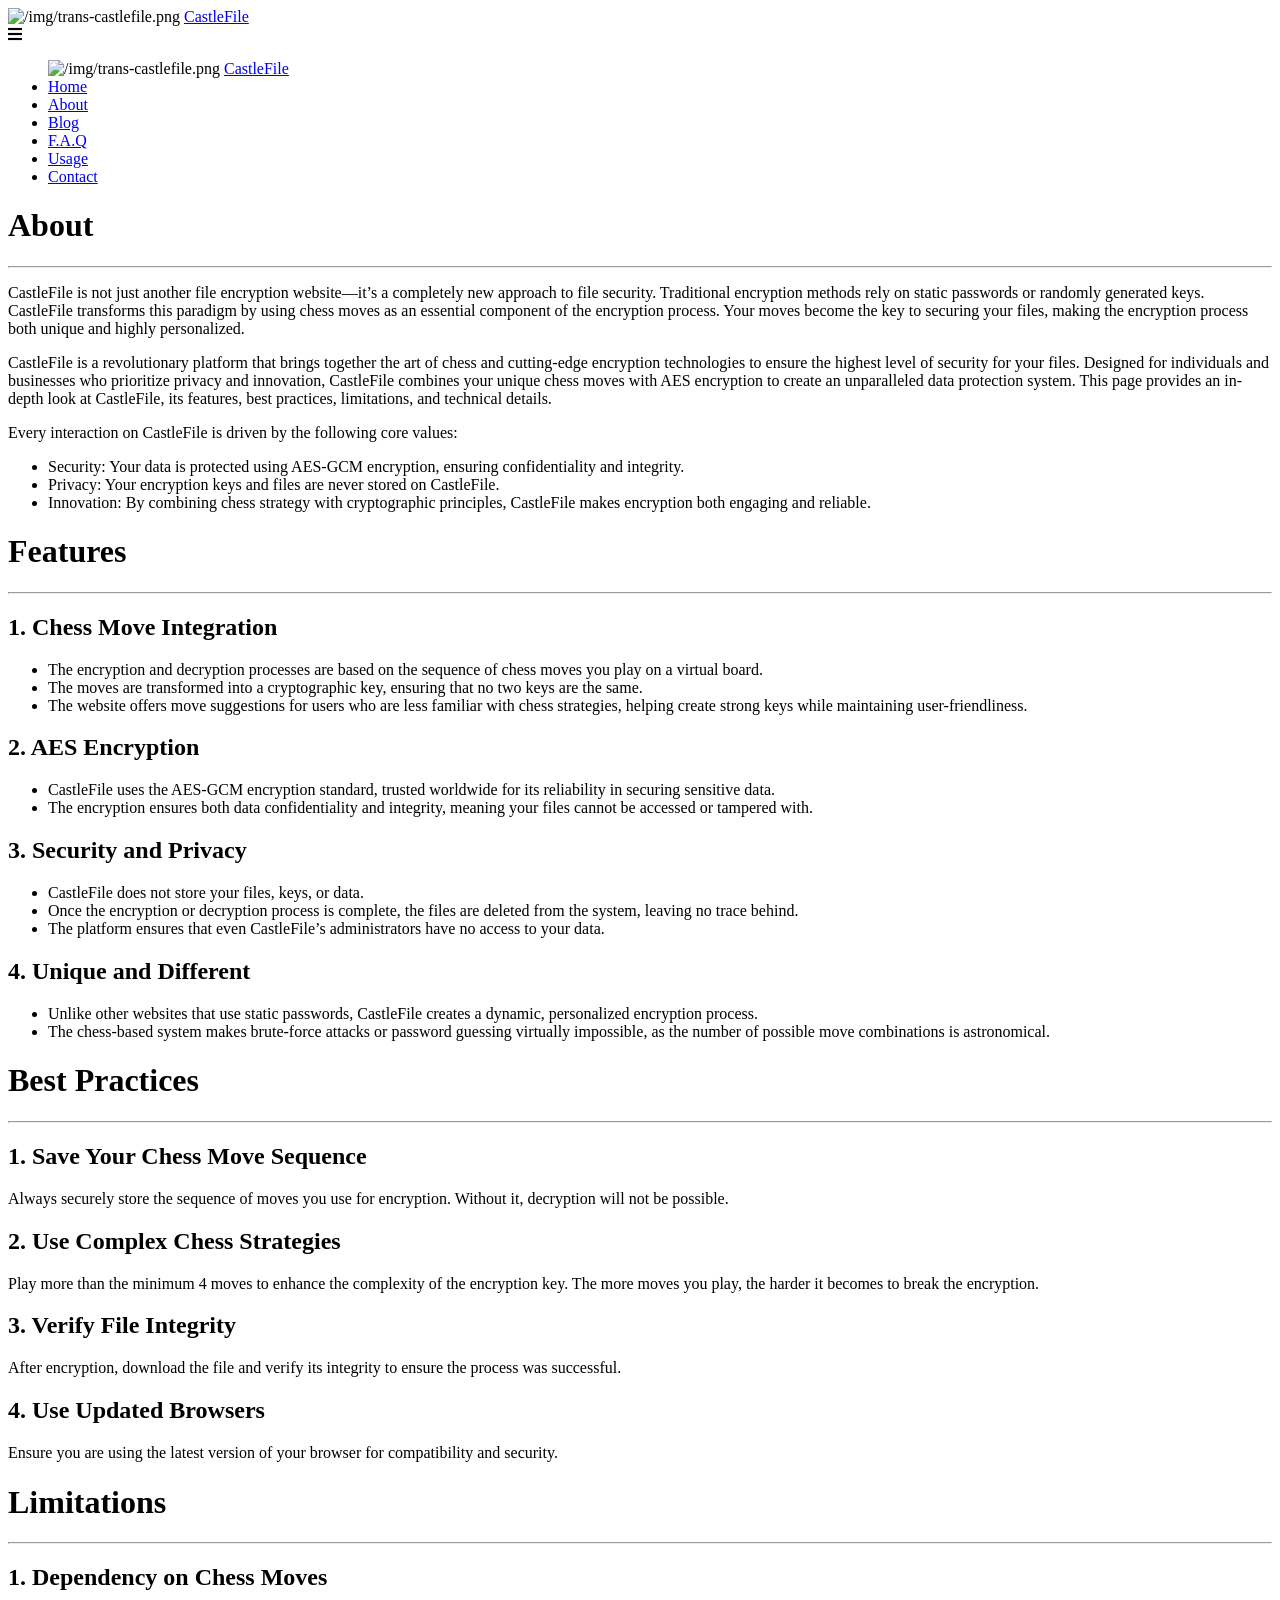
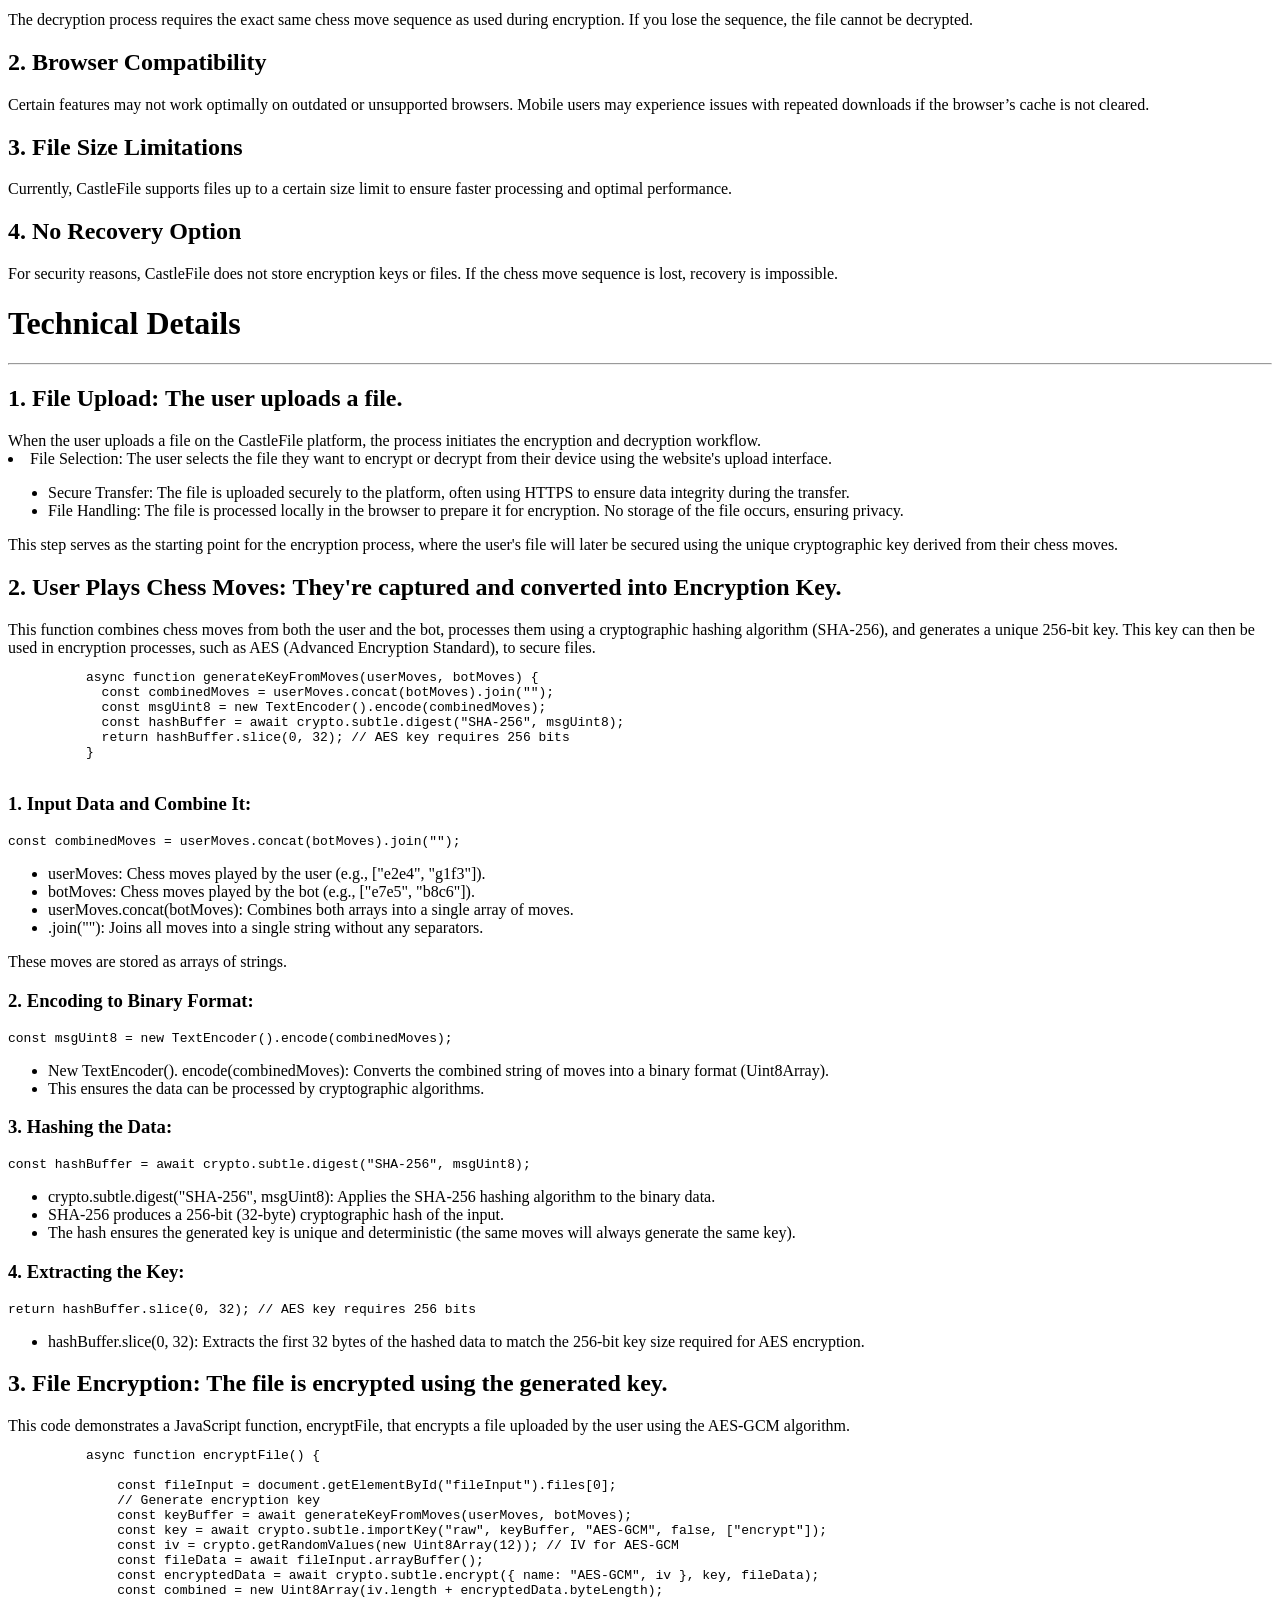
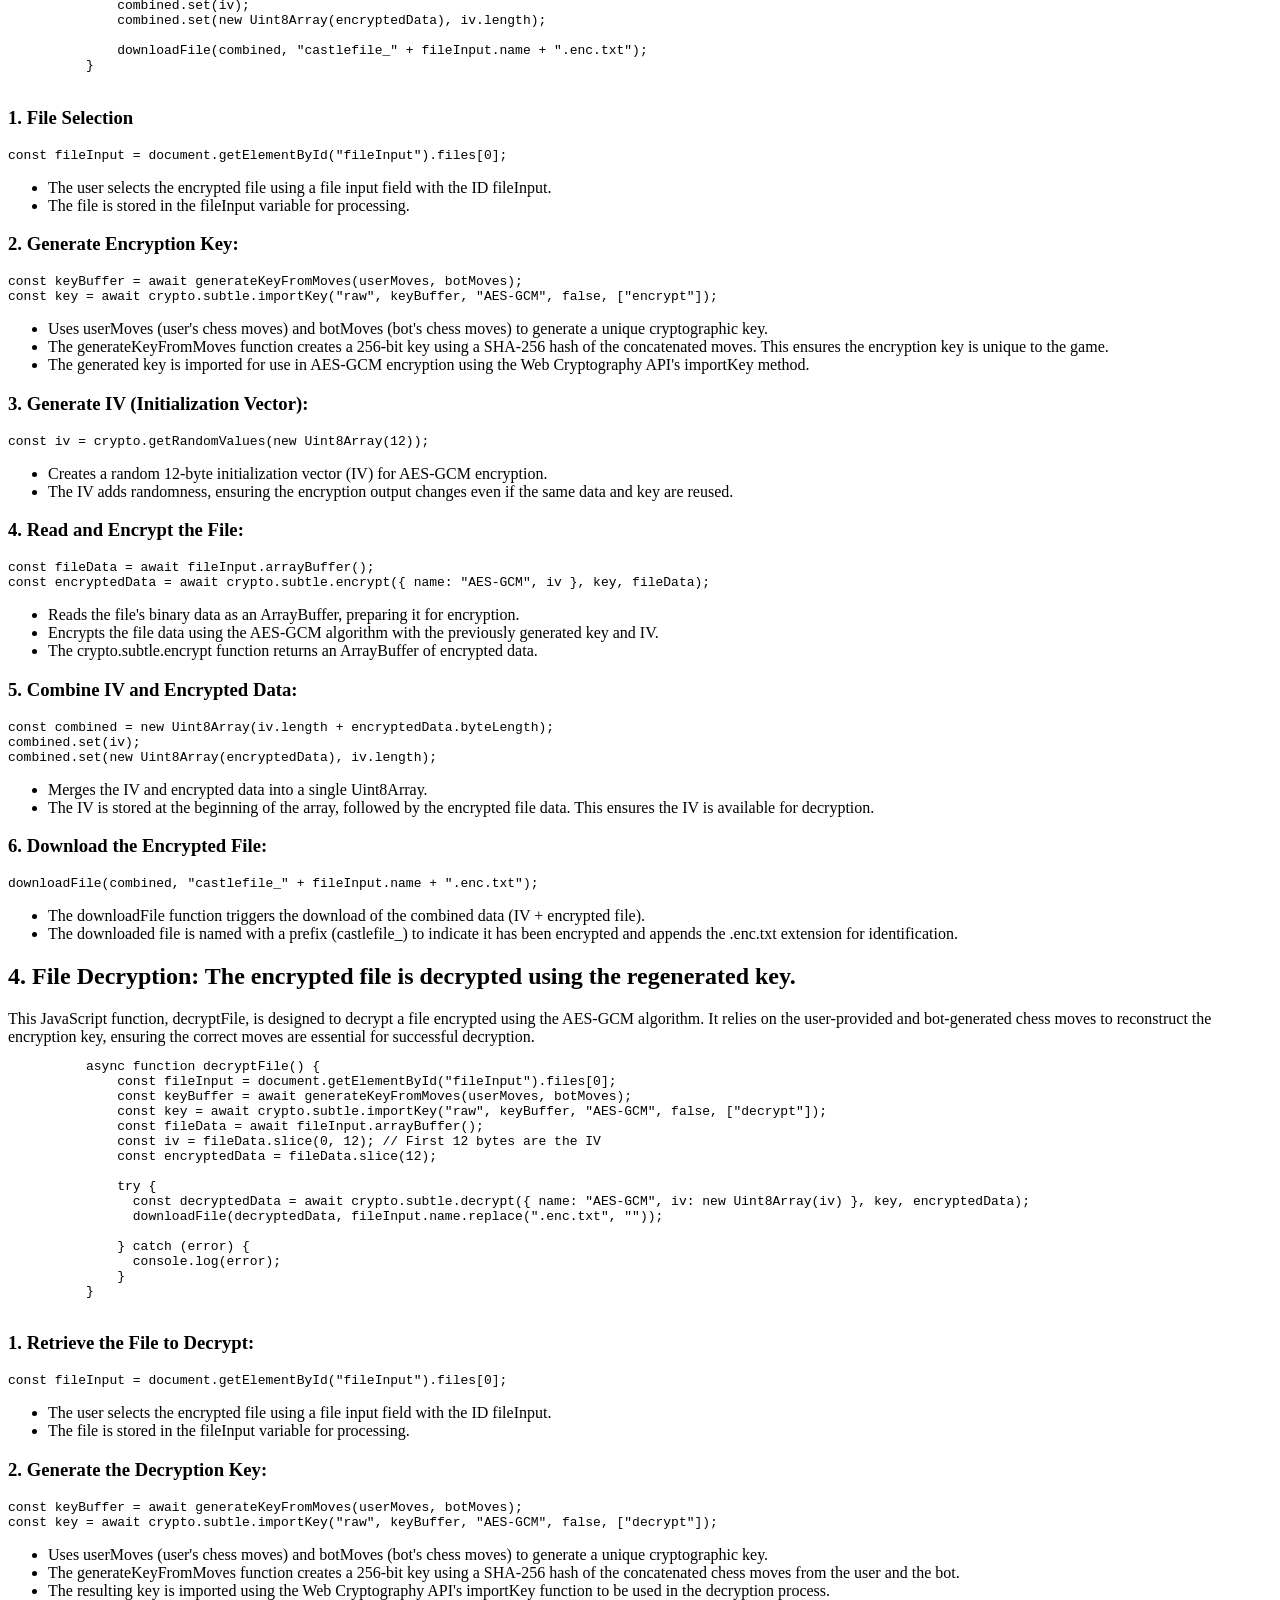
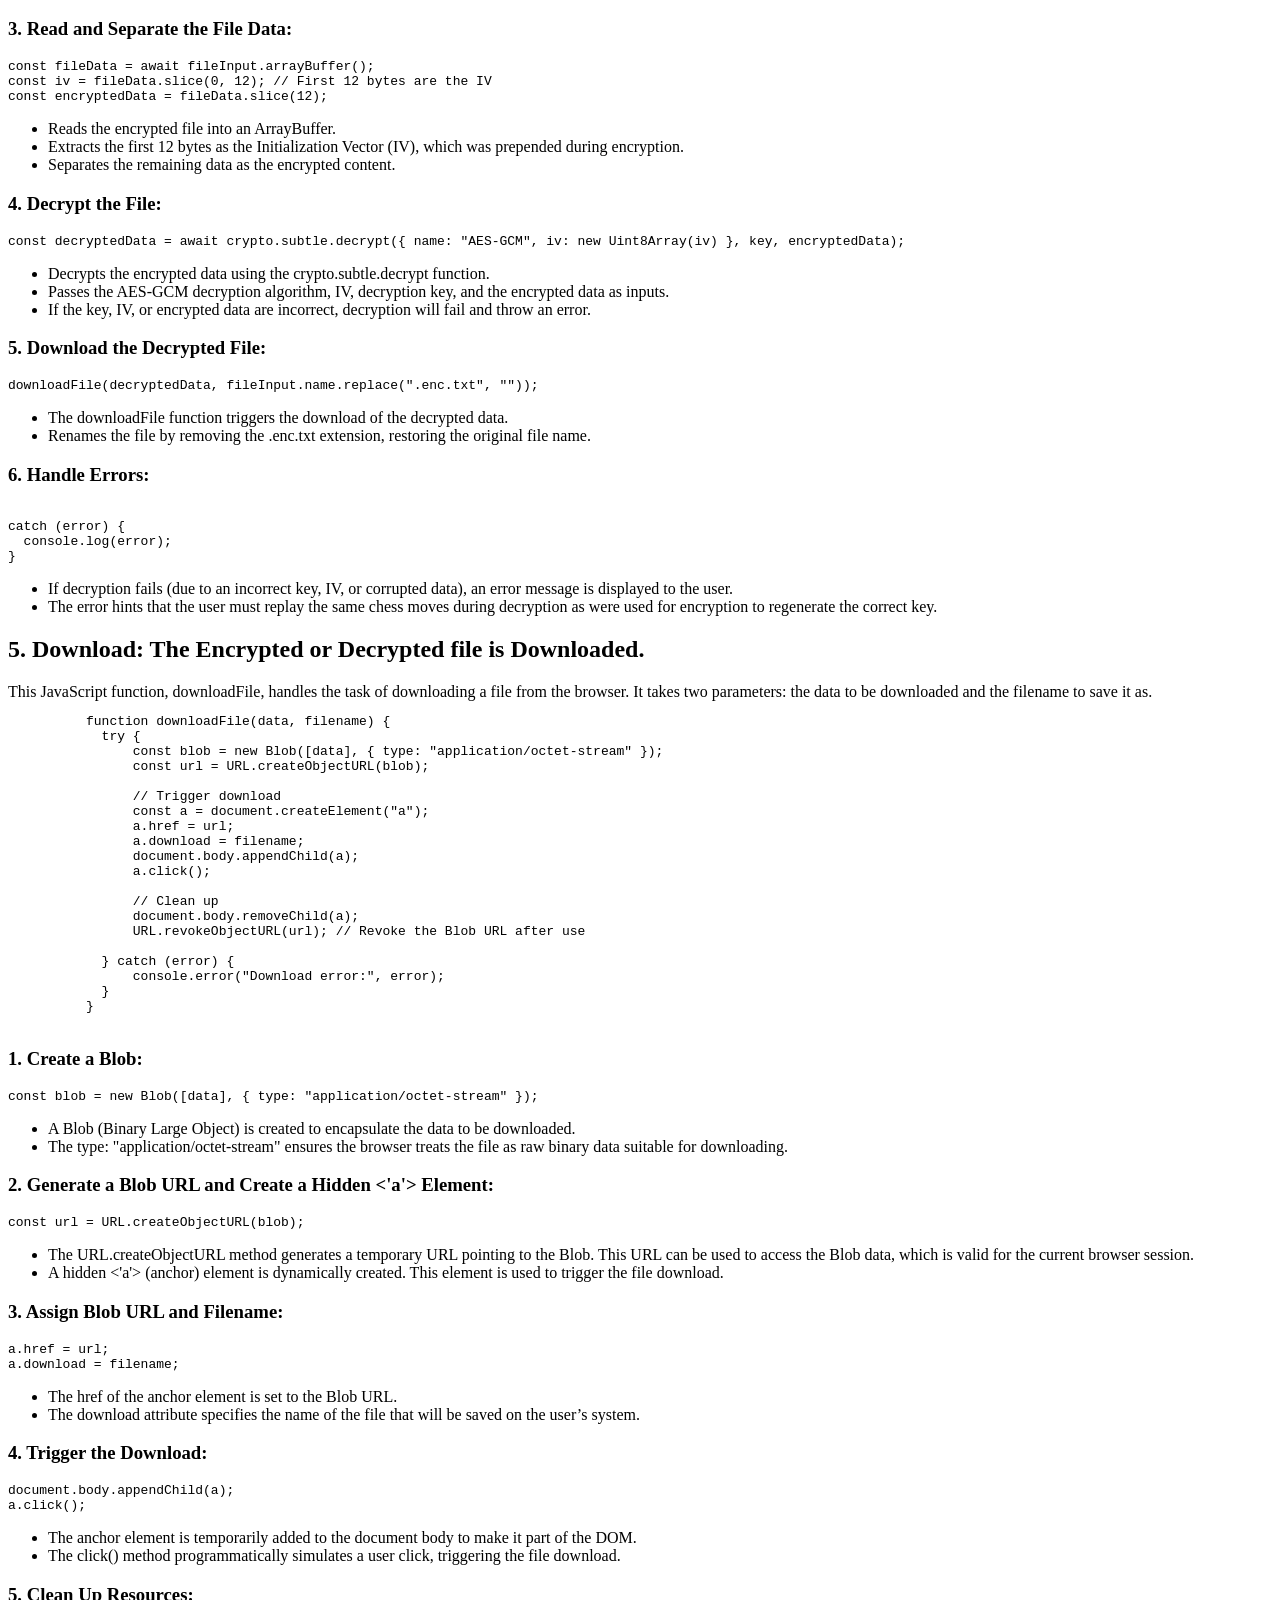
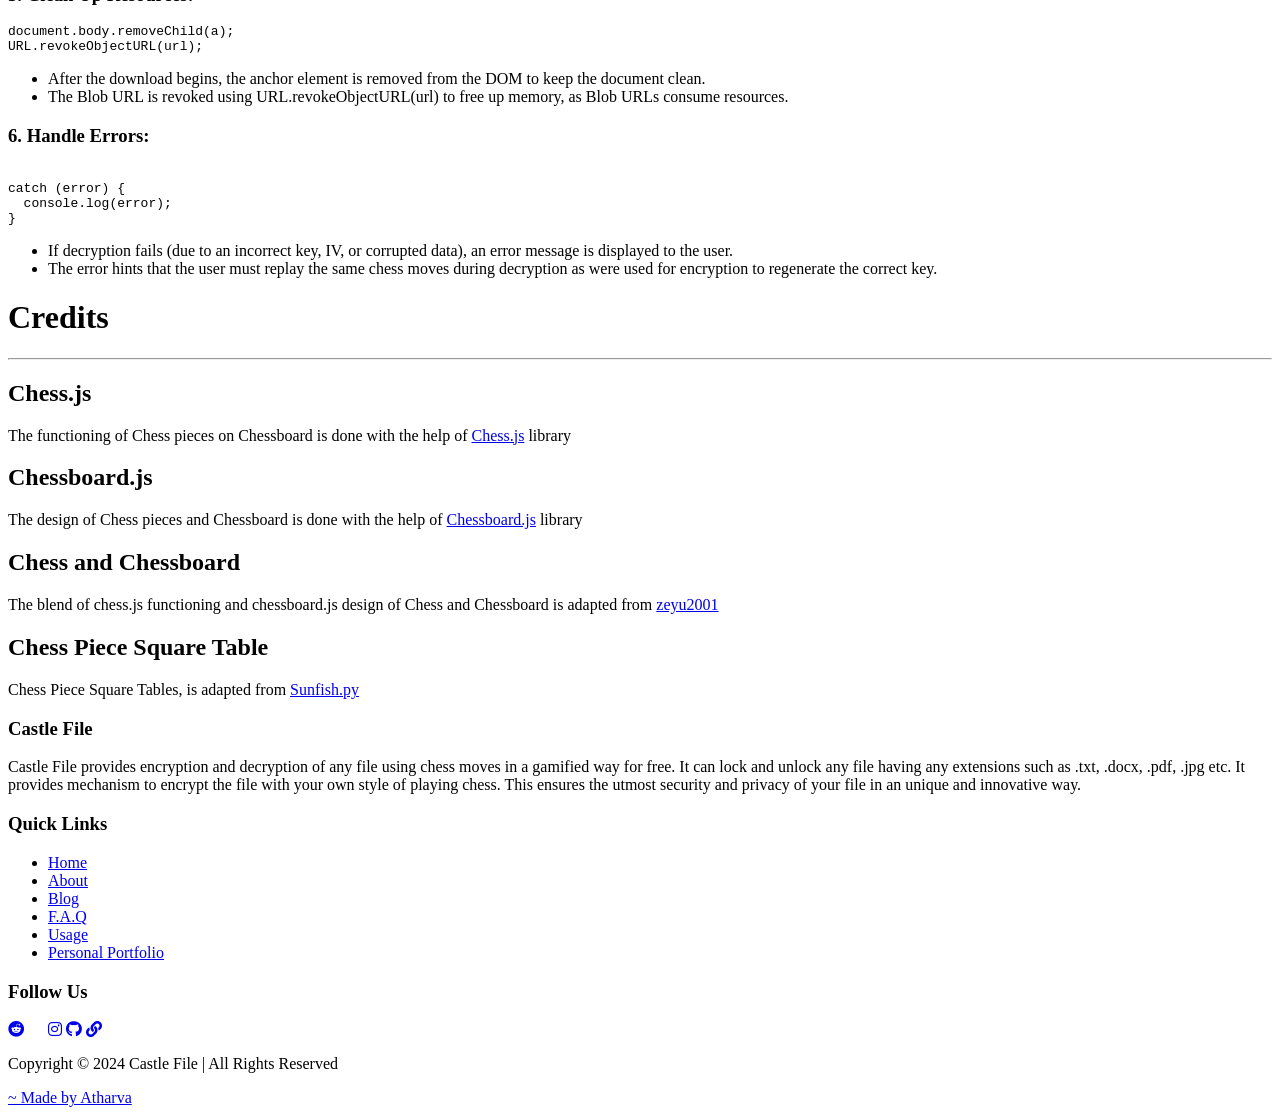
==== about.html @ 2ae17bc7 "Add files via upload" ====
<!DOCTYPE html>
<html>

<head>
  <meta charset="UTF-8">
  <meta name="viewport" content="width=device-width, initial-scale=1">
  <link rel="stylesheet" href="/css/about.css">
  <link rel="preconnect" href="https://fonts.googleapis.com">
  <link rel="preconnect" href="https://fonts.gstatic.com" crossorigin>
  <link href="https://fonts.googleapis.com/css2?family=Quicksand:wght@300;400&display=swap" rel="stylesheet">
  <script src="https://kit.fontawesome.com/fd38fe2beb.js" crossorigin="anonymous"></script>
  <link rel="stylesheet" href="https://cdnjs.cloudflare.com/ajax/libs/font-awesome/6.0.0-beta2/css/all.min.css"/>
  <link rel="stylesheet" href="https://cdnjs.cloudflare.com/ajax/libs/font-awesome/5.15.3/css/all.min.css"/>
  
  <link rel="stylesheet" href="https://cdnjs.cloudflare.com/ajax/libs/prism/9000.0.1/themes/prism-okaidia.min.css" integrity="sha512-5HvW0a7ihK3ro2KhwEksDHXgIezsTeZybZDIn8d8Y015Ny+t7QWSIjnlCTjFzlK7Klb604HLGjsNqU/i5mJLjQ==" crossorigin="anonymous" referrerpolicy="no-referrer" />
  
  
  <title>About</title>
  
</head>

<body>
  <nav class="navbar">

        <div class="max-width">

            <div class="logo">
              <img src="/img/trans-castlefile.png" alt="/img/trans-castlefile.png">
              <a href="#">CastleFile</a>
            </div>
            <div class="menu-btn" id="menu-btn">
                <i class="fas fa-bars"></i>
            </div>
            <ul class="menu">
              <div class="inaclogo">
                <img class="menu-img" src="/img/trans-castlefile.png" alt="/img/trans-castlefile.png">
                <a class="menu-name" href="#">CastleFile</a>
              </div>
                <li><a href="https://castlefile.xyz" class="menu-btn">Home</a></li>
                <li><a href="about" class="menu-btn">About</a></li>
                <li><a href="blog" class="menu-btn">Blog</a></li>
                <li><a href="faq" class="menu-btn">F.A.Q</a></li>
                <li><a href="usage" class="menu-btn">Usage</a></li>
                <li><a href="#contact" class="menu-btn">Contact</a></li>
            </ul>
            
        </div>
  </nav>
  <div class="main">
    
 
     <div class="intro">
        <h1>About</h1>
        <hr />
        <p class="p1">CastleFile is not just another file encryption website—it’s a completely new approach to file security. Traditional encryption methods rely on static passwords or randomly generated keys. CastleFile transforms this paradigm by using chess moves as an essential component of the encryption process. Your moves become the key to securing your files, making the encryption process both unique and highly personalized.</p>
        <p class="p2">CastleFile is a revolutionary platform that brings together the art of chess and cutting-edge encryption technologies to ensure the highest level of security for your files. Designed for individuals and businesses who prioritize privacy and innovation, CastleFile combines your unique chess moves with AES encryption to create an unparalleled data protection system. This page provides an in-depth look at CastleFile, its features, best practices, limitations, and technical details.</p>
        <span>Every interaction on CastleFile is driven by the following core values:</span>
        
        <ul>
          <li>Security: Your data is protected using AES-GCM encryption, ensuring confidentiality and integrity.</li>
          <li>Privacy: Your encryption keys and files are never stored on CastleFile.</li>
          <li>Innovation: By combining chess strategy with cryptographic principles, CastleFile makes encryption both engaging and reliable.</li>
        </ul>
       
      </div>
      
      <div class="features">
        <h1>Features</h1>
        <hr />
        
        <h2>1. Chess Move Integration</h2>
        <ul>
          <li>The encryption and decryption processes are based on the sequence of chess moves you play on a virtual board.</li>
          <li>The moves are transformed into a cryptographic key, ensuring that no two keys are the same.</li>
          <li>The website offers move suggestions for users who are less familiar with chess strategies, helping create strong keys while maintaining user-friendliness.</li>
        </ul>
        
        <h2>2. AES Encryption</h2>
        <ul>
          <li>CastleFile uses the AES-GCM encryption standard, trusted worldwide for its reliability in securing sensitive data.</li>
          <li>The encryption ensures both data confidentiality and integrity, meaning your files cannot be accessed or tampered with.</li>
        </ul>
        
        <h2>3. Security and Privacy</h2>
        <ul>
          <li>CastleFile does not store your files, keys, or data.</li>
          <li>Once the encryption or decryption process is complete, the files are deleted from the system, leaving no trace behind.</li>
          <li>The platform ensures that even CastleFile’s administrators have no access to your data.</li>
        </ul>
        
        <h2>4. Unique and Different</h2>
        <ul>
          <li>Unlike other websites that use static passwords, CastleFile creates a dynamic, personalized encryption process.</li>
          <li>The chess-based system makes brute-force attacks or password guessing virtually impossible, as the number of possible move combinations is astronomical.</li>
        </ul>
      </div>
      
      <div class="practices">
        <h1>Best Practices</h1>
        <hr />
        
        <h2 class="hf">1. Save Your Chess Move Sequence</h2>
        <span >Always securely store the sequence of moves you use for encryption. Without it, decryption will not be possible.</span>
        
        <h2>2. Use Complex Chess Strategies</h2>
        <span>Play more than the minimum 4 moves to enhance the complexity of the encryption key. The more moves you play, the harder it becomes to break the encryption.</span>
        
        <h2>3. Verify File Integrity</h2>
        <span>After encryption, download the file and verify its integrity to ensure the process was successful.</span>
        
        <h2>4. Use Updated Browsers</h2>
        <span class="spanl">Ensure you are using the latest version of your browser for compatibility and security.</span>
        
      </div>
      
      <div class="limitations">
        
        <h1>Limitations</h1>
        <hr />
        
        <h2>1. Dependency on Chess Moves</h2>
        <span>The decryption process requires the exact same chess move sequence as used during encryption. If you lose the sequence, the file cannot be decrypted.</span>
        
        <h2>2. Browser Compatibility</h2>
        <span>Certain features may not work optimally on outdated or unsupported browsers. Mobile users may experience issues with repeated downloads if the browser’s cache is not cleared.</span>
        
        <h2>3. File Size Limitations</h2>
        <span>Currently, CastleFile supports files up to a certain size limit to ensure faster processing and optimal performance.</span>
        
        <h2>4. No Recovery Option</h2>
        <span>For security reasons, CastleFile does not store encryption keys or files. If the chess move sequence is lost, recovery is impossible.</span>
        
      </div>
      
      <div class="tech">
        
        <h1>Technical Details</h1>
        <hr />
        
        
        <h2>1. File Upload: The user uploads a file.</h2>
        <span id="spanf">When the user uploads a file on the CastleFile platform, the process initiates the encryption and decryption workflow.</span>
        <li class="fli">File Selection: The user selects the file they want to encrypt or decrypt from their device using the website's upload interface.</li>
        
        <ul>
          <li>Secure Transfer: The file is uploaded securely to the platform, often using HTTPS to ensure data integrity during the transfer.</li>
          <li>File Handling: The file is processed locally in the browser to prepare it for encryption. No storage of the file occurs, ensuring privacy.</li>
        </ul>
        <span id="spanl">This step serves as the starting point for the encryption process, where the user's file will later be secured using the unique cryptographic key derived from their chess moves.</span>
        
        
        <h2>2. User Plays Chess Moves: They're captured and converted into Encryption Key.</h2>

        <span>This function combines chess moves from both the user and the bot, processes them using a cryptographic hashing algorithm (SHA-256), and generates a unique 256-bit key. This key can then be used in encryption processes, such as AES (Advanced Encryption Standard), to secure files.</span>

      
        <pre>
          <code class="language-javascript">async function generateKeyFromMoves(userMoves, botMoves) {
            const combinedMoves = userMoves.concat(botMoves).join("");
            const msgUint8 = new TextEncoder().encode(combinedMoves);
            const hashBuffer = await crypto.subtle.digest("SHA-256", msgUint8);
            return hashBuffer.slice(0, 32); // AES key requires 256 bits
          }</code>
        </pre>
        <h3>1. Input Data and Combine It:</h3>
        <pre ><code class="language-javascript">const combinedMoves = userMoves.concat(botMoves).join("");</code></pre>
        <ul>
          <li>userMoves: Chess moves played by the user (e.g., ["e2e4", "g1f3"]).</li>
          <li>botMoves: Chess moves played by the bot (e.g., ["e7e5", "b8c6"]).</li>
          <li>userMoves.concat(botMoves): Combines both arrays into a single array of moves.</li>
          <li>.join(""): Joins all moves into a single string without any separators.</li>
        </ul>
        <span>These moves are stored as arrays of strings.</span>
        
        <h3>2. Encoding to Binary Format:</h3>
        <pre ><code class="language-javascript">const msgUint8 = new TextEncoder().encode(combinedMoves);</code></pre>
        <ul>
          <li>New TextEncoder(). encode(combinedMoves): Converts the combined string of moves into a binary format (Uint8Array).</li>
          <li>This ensures the data can be processed by cryptographic algorithms.</li>
        </ul>
        
        
        <h3>3. Hashing the Data:</h3>
        <pre ><code class="language-javascript">const hashBuffer = await crypto.subtle.digest("SHA-256", msgUint8);</code></pre>
        <ul>
          <li>crypto.subtle.digest("SHA-256", msgUint8): Applies the SHA-256 hashing algorithm to the binary data.</li>
          <li>SHA-256 produces a 256-bit (32-byte) cryptographic hash of the input.</li>
          <li>The hash ensures the generated key is unique and deterministic (the same moves will always generate the same key).</li>
        </ul>
        
        
        <h3>4. Extracting the Key:</h3>
        <pre ><code class="language-javascript">return hashBuffer.slice(0, 32); // AES key requires 256 bits</code></pre>
        <ul>
          <li>hashBuffer.slice(0, 32): Extracts the first 32 bytes of the hashed data to match the 256-bit key size required for AES encryption.</li>
        </ul>
        
        
        
        
        <h2>3. File Encryption: The file is encrypted using the generated key.</h2>
        <span>This code demonstrates a JavaScript function, encryptFile, that encrypts a file uploaded by the user using the AES-GCM algorithm.</span>
      
        <pre>
          <code class="language-javascript">async function encryptFile() {
                        
              const fileInput = document.getElementById("fileInput").files[0];
              // Generate encryption key
              const keyBuffer = await generateKeyFromMoves(userMoves, botMoves);
              const key = await crypto.subtle.importKey("raw", keyBuffer, "AES-GCM", false, ["encrypt"]);
              const iv = crypto.getRandomValues(new Uint8Array(12)); // IV for AES-GCM
              const fileData = await fileInput.arrayBuffer();
              const encryptedData = await crypto.subtle.encrypt({ name: "AES-GCM", iv }, key, fileData);
              const combined = new Uint8Array(iv.length + encryptedData.byteLength);
              combined.set(iv);
              combined.set(new Uint8Array(encryptedData), iv.length);
                      
              downloadFile(combined, "castlefile_" + fileInput.name + ".enc.txt");
          }</code>
        </pre>
        <h3>1. File Selection</h3>
        <pre ><code class="language-javascript">const fileInput = document.getElementById("fileInput").files[0];</code></pre>
        <ul>
          <li>The user selects the encrypted file using a file input field with the ID fileInput.</li>
          <li>The file is stored in the fileInput variable for processing.</li>
        </ul>
        
        <h3>2. Generate Encryption Key:</h3>
        <pre ><code class="language-javascript">const keyBuffer = await generateKeyFromMoves(userMoves, botMoves);
const key = await crypto.subtle.importKey("raw", keyBuffer, "AES-GCM", false, ["encrypt"]);</code></pre>
        <ul>
          <li>Uses userMoves (user's chess moves) and botMoves (bot's chess moves) to generate a unique cryptographic key.</li>
          <li>The generateKeyFromMoves function creates a 256-bit key using a SHA-256 hash of the concatenated moves. This ensures the encryption key is unique to the game.</li>
          <li>The generated key is imported for use in AES-GCM encryption using the Web Cryptography API's importKey method.</li>
        </ul>
        
        <h3>3. Generate IV (Initialization Vector):</h3>
        <pre ><code class="language-javascript">const iv = crypto.getRandomValues(new Uint8Array(12));</code></pre>
        <ul>
          <li>Creates a random 12-byte initialization vector (IV) for AES-GCM encryption.</li>
          <li>The IV adds randomness, ensuring the encryption output changes even if the same data and key are reused.</li>
        </ul>
        
        
        <h3>4. Read and Encrypt the File:</h3>
        <pre ><code class="language-javascript">const fileData = await fileInput.arrayBuffer();
const encryptedData = await crypto.subtle.encrypt({ name: "AES-GCM", iv }, key, fileData);</code></pre>
        <ul>
          <li>Reads the file's binary data as an ArrayBuffer, preparing it for encryption.</li>
          <li>Encrypts the file data using the AES-GCM algorithm with the previously generated key and IV.</li>
          <li>The crypto.subtle.encrypt function returns an ArrayBuffer of encrypted data.</li>
        </ul>
        
        <h3>5. Combine IV and Encrypted Data:</h3>
        <pre><code class="language-javascript">const combined = new Uint8Array(iv.length + encryptedData.byteLength);
combined.set(iv);
combined.set(new Uint8Array(encryptedData), iv.length);
</code></pre>
        <ul>
          <li>Merges the IV and encrypted data into a single Uint8Array.</li>
          <li>The IV is stored at the beginning of the array, followed by the encrypted file data. This ensures the IV is available for decryption.</li>
        </ul>
        
        <h3>6. Download the Encrypted File:</h3>
        <pre ><code class="language-javascript">downloadFile(combined, "castlefile_" + fileInput.name + ".enc.txt");</code></pre>
        <ul>
          <li>The downloadFile function triggers the download of the combined data (IV + encrypted file).</li>
          <li>The downloaded file is named with a prefix (castlefile_) to indicate it has been encrypted and appends the .enc.txt extension for identification.</li>
        </ul>
        
        
        <h2>4. File Decryption: The encrypted file is decrypted using the regenerated key.</h2>

        <span>This JavaScript function, decryptFile, is designed to decrypt a file encrypted using the AES-GCM algorithm. It relies on the user-provided and bot-generated chess moves to reconstruct the encryption key, ensuring the correct moves are essential for successful decryption.</span>

      
        <pre>
          <code class="language-javascript">async function decryptFile() {
              const fileInput = document.getElementById("fileInput").files[0];
              const keyBuffer = await generateKeyFromMoves(userMoves, botMoves);
              const key = await crypto.subtle.importKey("raw", keyBuffer, "AES-GCM", false, ["decrypt"]);
              const fileData = await fileInput.arrayBuffer();
              const iv = fileData.slice(0, 12); // First 12 bytes are the IV
              const encryptedData = fileData.slice(12);
    
              try {
                const decryptedData = await crypto.subtle.decrypt({ name: "AES-GCM", iv: new Uint8Array(iv) }, key, encryptedData);
                downloadFile(decryptedData, fileInput.name.replace(".enc.txt", ""));
                
              } catch (error) {
                console.log(error);
              }
          }</code>
        </pre>
        <h3>1. Retrieve the File to Decrypt:</h3>
        <pre class="code" ><code class="language-javascript">const fileInput = document.getElementById("fileInput").files[0];</code></pre>
        <ul>
          <li>The user selects the encrypted file using a file input field with the ID fileInput.</li>
          <li>The file is stored in the fileInput variable for processing.</li>
        </ul>
        
        <h3>2. Generate the Decryption Key:</h3>
        <pre><code class="language-javascript">const keyBuffer = await generateKeyFromMoves(userMoves, botMoves);
const key = await crypto.subtle.importKey("raw", keyBuffer, "AES-GCM", false, ["decrypt"]);</code></pre>
        <ul>
          <li>Uses userMoves (user's chess moves) and botMoves (bot's chess moves) to generate a unique cryptographic key.</li>
          <li>The generateKeyFromMoves function creates a 256-bit key using a SHA-256 hash of the concatenated chess moves from the user and the bot.</li>
          <li>The resulting key is imported using the Web Cryptography API's importKey function to be used in the decryption process.</li>
        </ul>
        
        <h3>3. Read and Separate the File Data:</h3>
        <pre><code class="language-javascript">const fileData = await fileInput.arrayBuffer();
const iv = fileData.slice(0, 12); // First 12 bytes are the IV
const encryptedData = fileData.slice(12);</code></pre>
        <ul>
          <li>Reads the encrypted file into an ArrayBuffer.</li>
          <li>Extracts the first 12 bytes as the Initialization Vector (IV), which was prepended during encryption.</li>
          <li>Separates the remaining data as the encrypted content.</li>
        </ul>
        
        
        <h3>4. Decrypt the File:</h3>
        <pre><code class="language-javascript">const decryptedData = await crypto.subtle.decrypt({ name: "AES-GCM", iv: new Uint8Array(iv) }, key, encryptedData);</code></pre>
        <ul>
          <li>Decrypts the encrypted data using the crypto.subtle.decrypt function.</li>
          <li>Passes the AES-GCM decryption algorithm, IV, decryption key, and the encrypted data as inputs.</li>
          <li>If the key, IV, or encrypted data are incorrect, decryption will fail and throw an error.</li>
        </ul>
        
        
        <h3>5. Download the Decrypted File:</h3>
        <pre><code class="language-javascript">downloadFile(decryptedData, fileInput.name.replace(".enc.txt", ""));</code></pre>
        <ul>
          <li>The downloadFile function triggers the download of the decrypted data.</li>
          <li>Renames the file by removing the .enc.txt extension, restoring the original file name.</li>
        </ul>
       
       <h3>6. Handle Errors:</h3>

        <pre><code class="language-javascript">
catch (error) {
  console.log(error);
}</code></pre>

        <ul>
          <li>If decryption fails (due to an incorrect key, IV, or corrupted data), an error message is displayed to the user.</li>
          <li>The error hints that the user must replay the same chess moves during decryption as were used for encryption to regenerate the correct key.</li>
        </ul>
       
        
        <h2>5. Download: The Encrypted or Decrypted file is Downloaded.</h2>

        <span>This JavaScript function, downloadFile, handles the task of downloading a file from the browser. It takes two parameters: the data to be downloaded and the filename to save it as. </span>
        <pre>
          <code class="language-javascript">function downloadFile(data, filename) {
            try {
                const blob = new Blob([data], { type: "application/octet-stream" });
                const url = URL.createObjectURL(blob);
        
                // Trigger download
                const a = document.createElement("a");
                a.href = url;
                a.download = filename;
                document.body.appendChild(a);
                a.click();
        
                // Clean up
                document.body.removeChild(a);
                URL.revokeObjectURL(url); // Revoke the Blob URL after use
                
            } catch (error) {
                console.error("Download error:", error);
            }
          }</code>
        </pre>
        <h3>1. Create a Blob:</h3>
        <pre><code class="language-javascript">const blob = new Blob([data], { type: "application/octet-stream" });</code></pre>
        <ul>
          <li>A Blob (Binary Large Object) is created to encapsulate the data to be downloaded.</li>
          <li>The type: "application/octet-stream" ensures the browser treats the file as raw binary data suitable for downloading.</li>
        </ul>
        
        <h3>2. Generate a Blob URL and Create a Hidden <'a'> Element:</h3>
        <pre ><code class="language-javascript">const url = URL.createObjectURL(blob);</code></pre>
        <ul>
          <li>The URL.createObjectURL method generates a temporary URL pointing to the Blob. This URL can be used to access the Blob data, which is valid for the current browser session.</li>
          <li>A hidden <'a'> (anchor) element is dynamically created. This element is used to trigger the file download.</li>
        </ul>
        
        <h3>3. Assign Blob URL and Filename:</h3>
        <pre ><code class="language-javascript">a.href = url;
a.download = filename;</code></pre>
        <ul>
          <li>The href of the anchor element is set to the Blob URL.</li>
          <li>The download attribute specifies the name of the file that will be saved on the user’s system.</li>
        </ul>
        
        
        <h3>4. Trigger the Download:</h3>
        <pre ><code class="language-javascript">document.body.appendChild(a);
a.click();</code></pre>
        <ul>
          <li>The anchor element is temporarily added to the document body to make it part of the DOM.</li>
          <li>The click() method programmatically simulates a user click, triggering the file download.</li>
        </ul>
        
        
        <h3>5. Clean Up Resources:</h3>
        <pre ><code class="language-javascript">document.body.removeChild(a);
URL.revokeObjectURL(url);</code></pre>
        <ul>
          <li>After the download begins, the anchor element is removed from the DOM to keep the document clean.</li>
          <li>The Blob URL is revoked using URL.revokeObjectURL(url) to free up memory, as Blob URLs consume resources.</li>
        </ul>
       
        <h3>6. Handle Errors:</h3>

        <pre ><code class="language-javascript">
catch (error) {
  console.log(error);
}</code></pre>

        <ul>
          <li>If decryption fails (due to an incorrect key, IV, or corrupted data), an error message is displayed to the user.</li>
          <li>The error hints that the user must replay the same chess moves during decryption as were used for encryption to regenerate the correct key.</li>
        </ul>
       
       
      </div>
      <div class="credits">

        

        <h1>Credits</h1>
        <hr />
        
        <h2>Chess.js</h2>
        <span>The functioning of Chess pieces on Chessboard is done with the help of <a href="https://github.com/jhlywa/chess.js">Chess.js</a> library</span>
        
        <h2>Chessboard.js</h2>
        <span>The design of Chess pieces and Chessboard is done with the help of <a href="https://chessboardjs.com/">Chessboard.js</a> library</span>
        
        <h2>Chess and Chessboard</h2>
        <span>The blend of chess.js functioning and chessboard.js design of Chess and Chessboard is adapted from <a href="https://github.com/zeyu2001/chess-ai">zeyu2001</a></span>
        
        <h2>Chess Piece Square Table</h2>
        <span>Chess Piece Square Tables, is adapted from <a href="https://github.com/thomasahle/sunfish/blob/master/sunfish.py">Sunfish.py</a></span>
        
      </div>
      
      
      
    
  </div>
   
   
  
  <footer id="footer">
          <div class="row primary">
            <div class="column about">
              <h3 class="namehead">Castle File</h3>
              <p>
                Castle File provides encryption and decryption of any file using chess moves in a gamified way for free. It can lock and unlock any file having any extensions such as .txt, .docx, .pdf, .jpg etc. It provides mechanism to encrypt the file with your own style of playing chess. This ensures the utmost security and privacy of your file in an unique and innovative way.
              </p>
            </div>
            <div class="column links">
              <h3 class="quickhead">Quick Links</h3>
              <ul>
                <li>
                  <a href="https://castlefile.xyz/">Home</a>
                </li>
                <li>
                  <a href="about">About</a>
                </li>
                <li>
                  <a href="blog">Blog</a>
                </li>
                <li>
                  <a href="faq">F.A.Q</a>
                </li>
                <li>
                  <a href="usage">Usage</a>
                </li>
                <li>
                  <a href="https://atharva-portfolio.netlify.app/">Personal Portfolio</a>
                </li>
              </ul>
            </div>
            <div class="column subscribe" id="contact">
              <h3 class="followhead">Follow Us</h3>
              <div class="social">
		            <a href="https://www.reddit.com/user/Suitable_Economy_463/"><i id="youtube" class="fa-brands fa-reddit"></i></a>
		              <a href="https://www.producthunt.com/@atharvaugale8"><i id="youtube" class="fa fa-product-hunt"></i></a>
                <a href="https://www.instagram.com/atharvaugale8/"><i id="instagram" class="fa-brands fa-instagram"></i></a>
                <a href="https://github.com/AtharvaU8/"><i id="github" class="fa-brands fa-github"></i></a>
                <a href="https://atharva-portfolio.netlify.app/"><i id="user" class="fa fa-link"></i></a>
              </div>
            </div>
          </div>
          <div class="row copyright">
            <p>Copyright &copy; 2024 Castle File | All Rights Reserved</p>
            <a id="made" href="https://atharva-portfolio.netlify.app/">~ Made by Atharva</a>
          </div>
   </footer>
  
  
  <script src="https://cdnjs.cloudflare.com/ajax/libs/prism/9000.0.1/prism.min.js" integrity="sha512-UOoJElONeUNzQbbKQbjldDf9MwOHqxNz49NNJJ1d90yp+X9edsHyJoAs6O4K19CZGaIdjI5ohK+O2y5lBTW6uQ==" crossorigin="anonymous" referrerpolicy="no-referrer"></script>
  <script src="/js/page.js"></script>
</body>
</html>
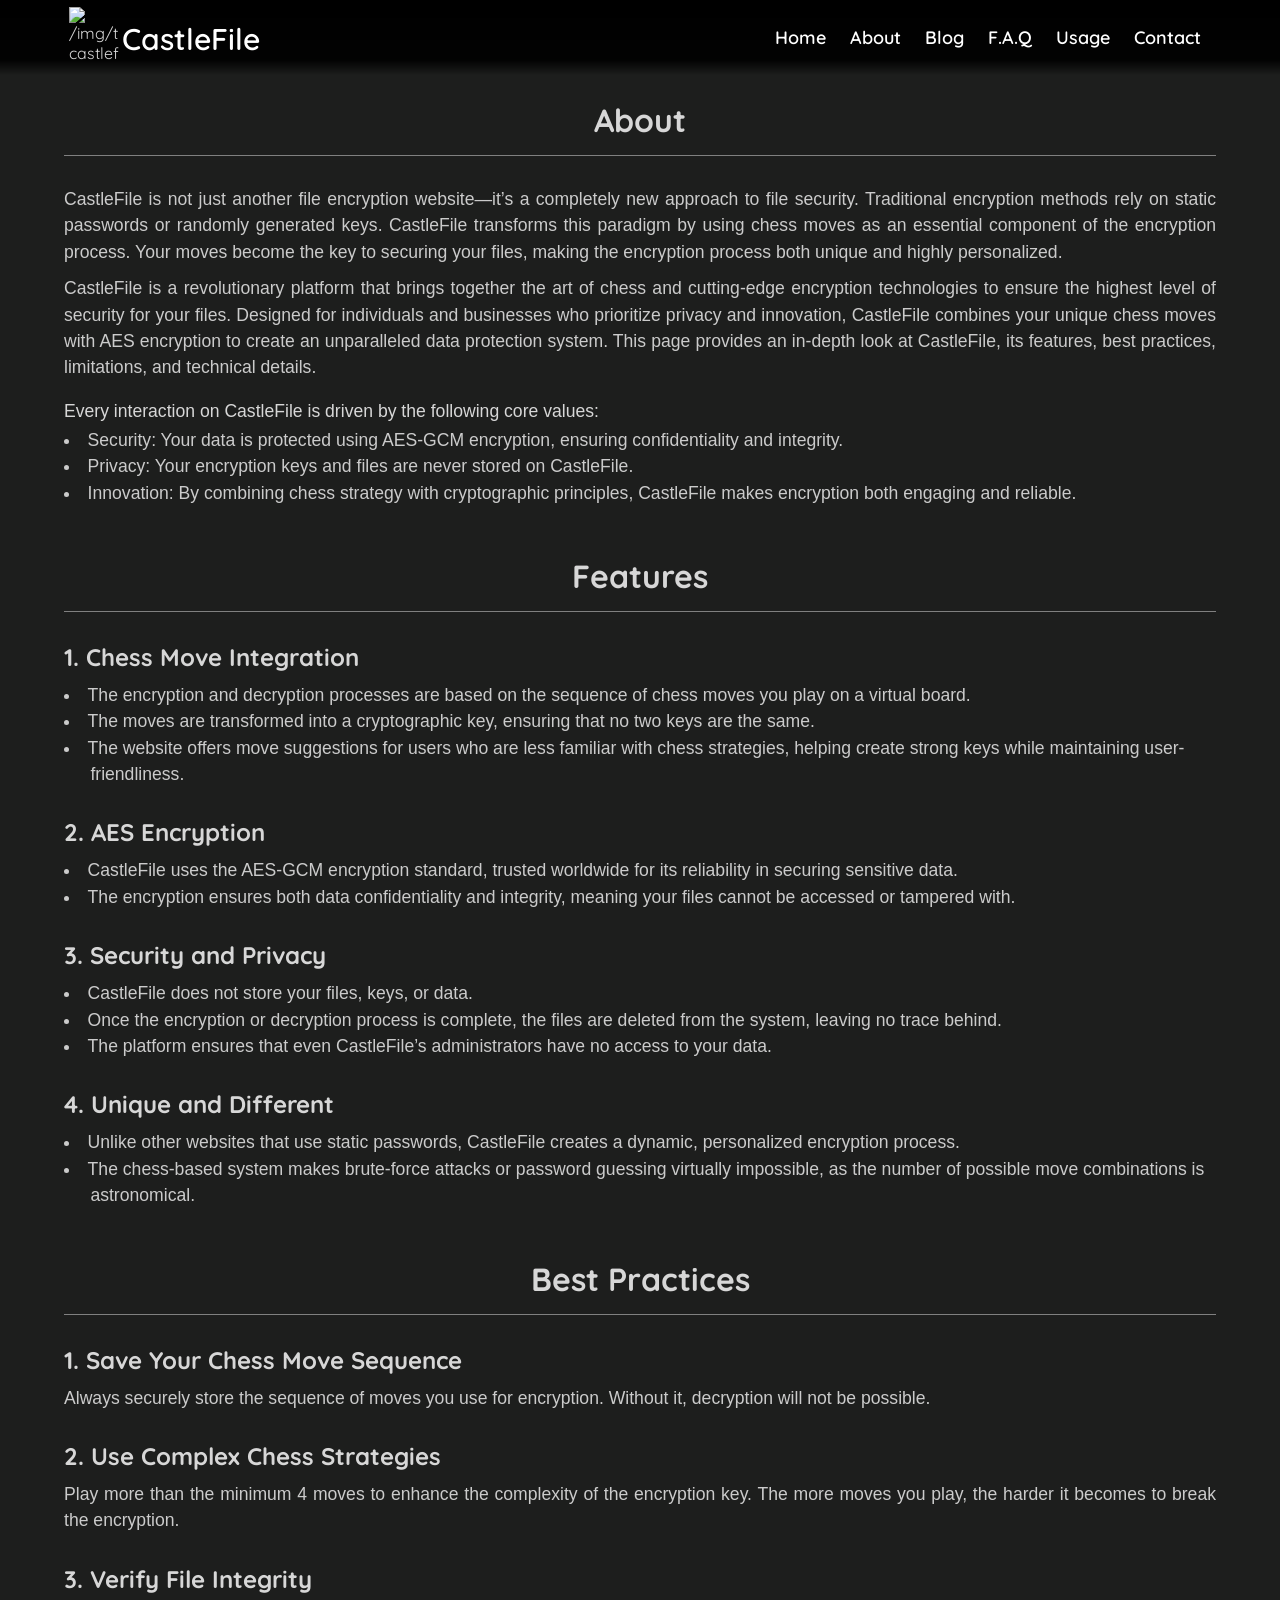
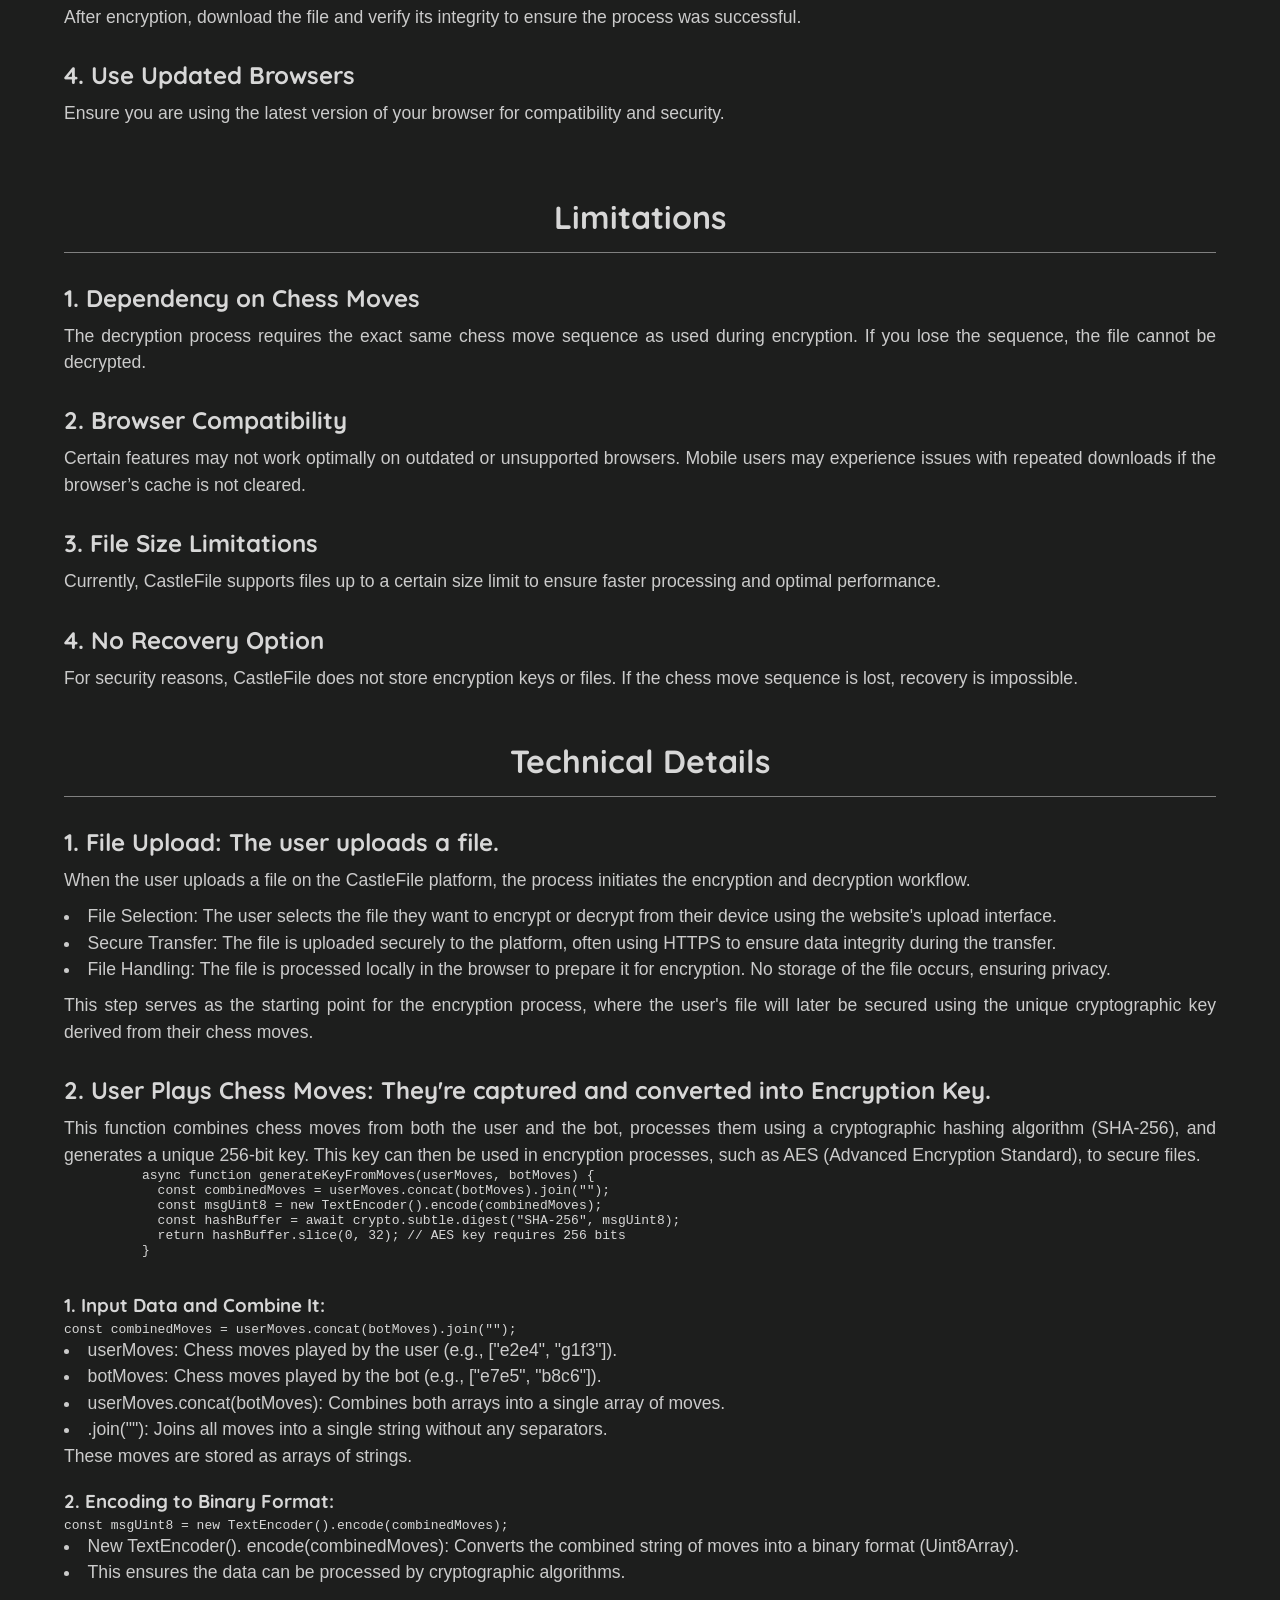
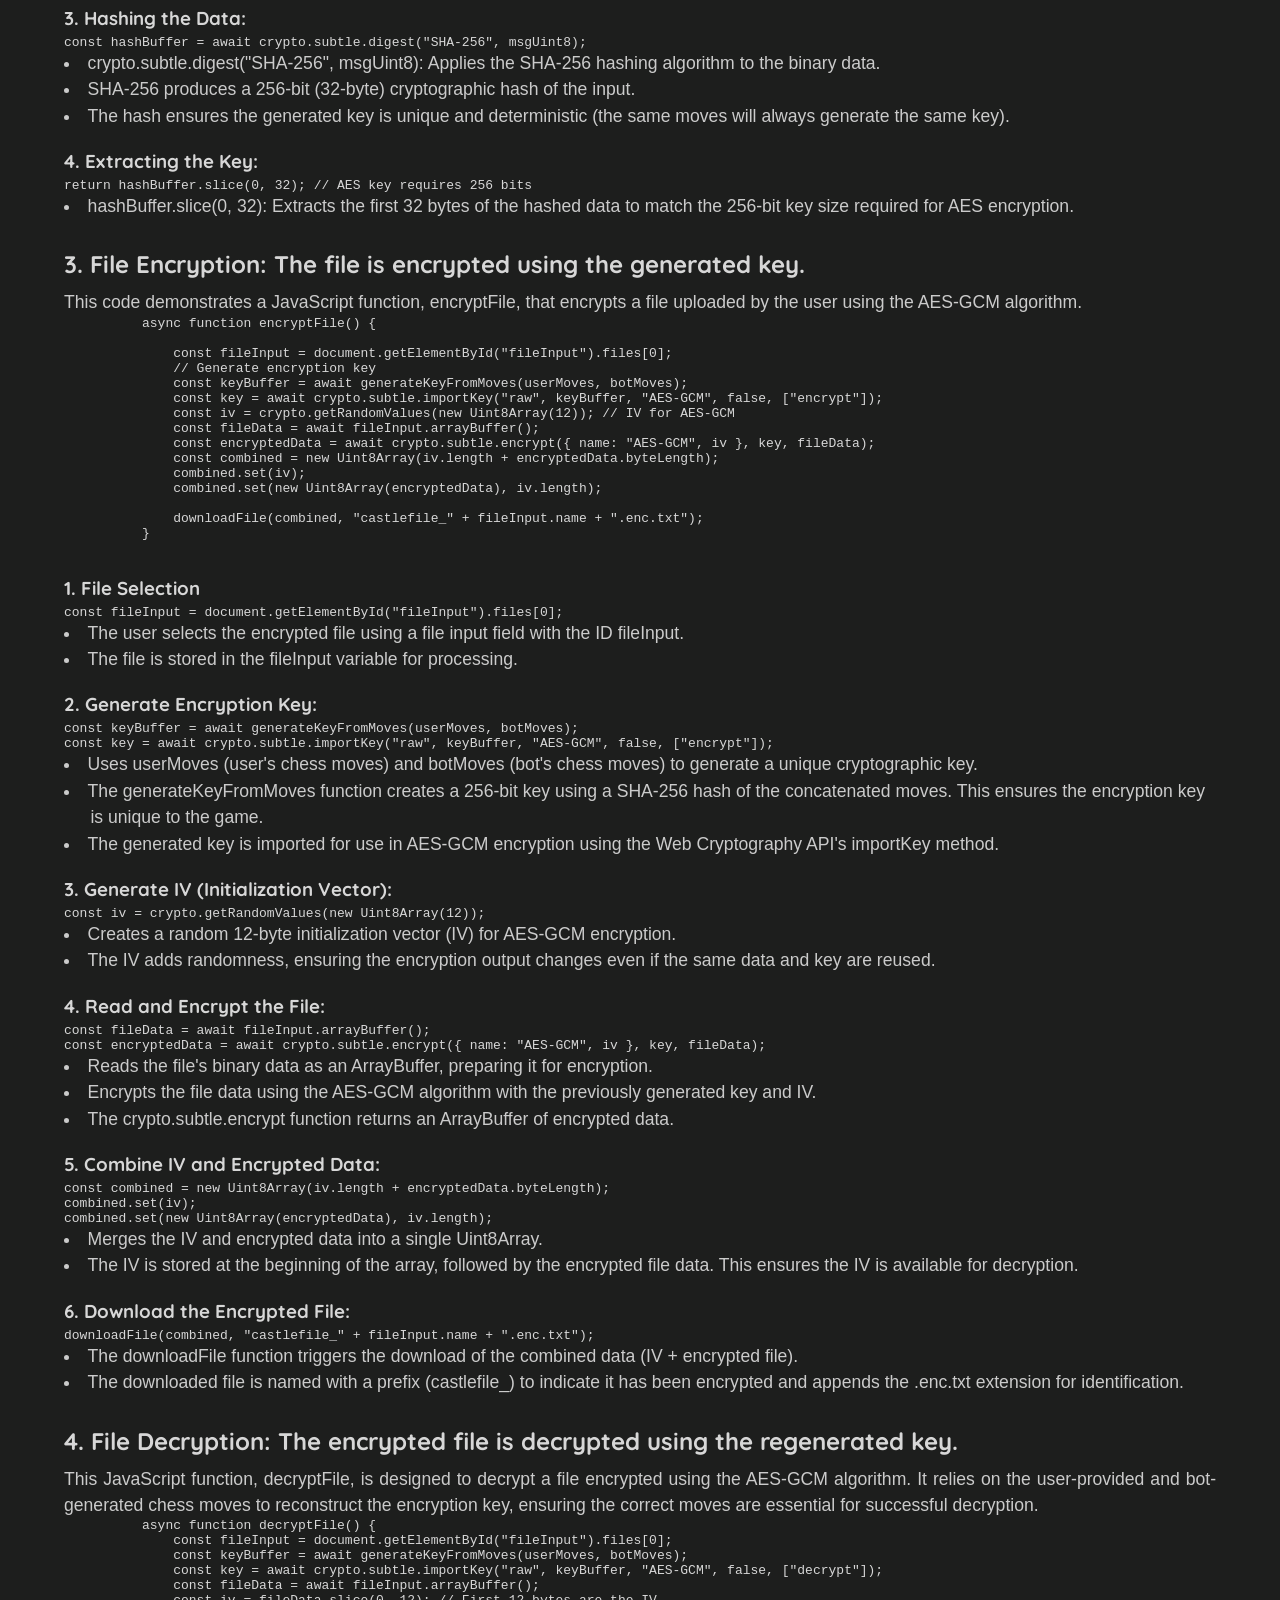
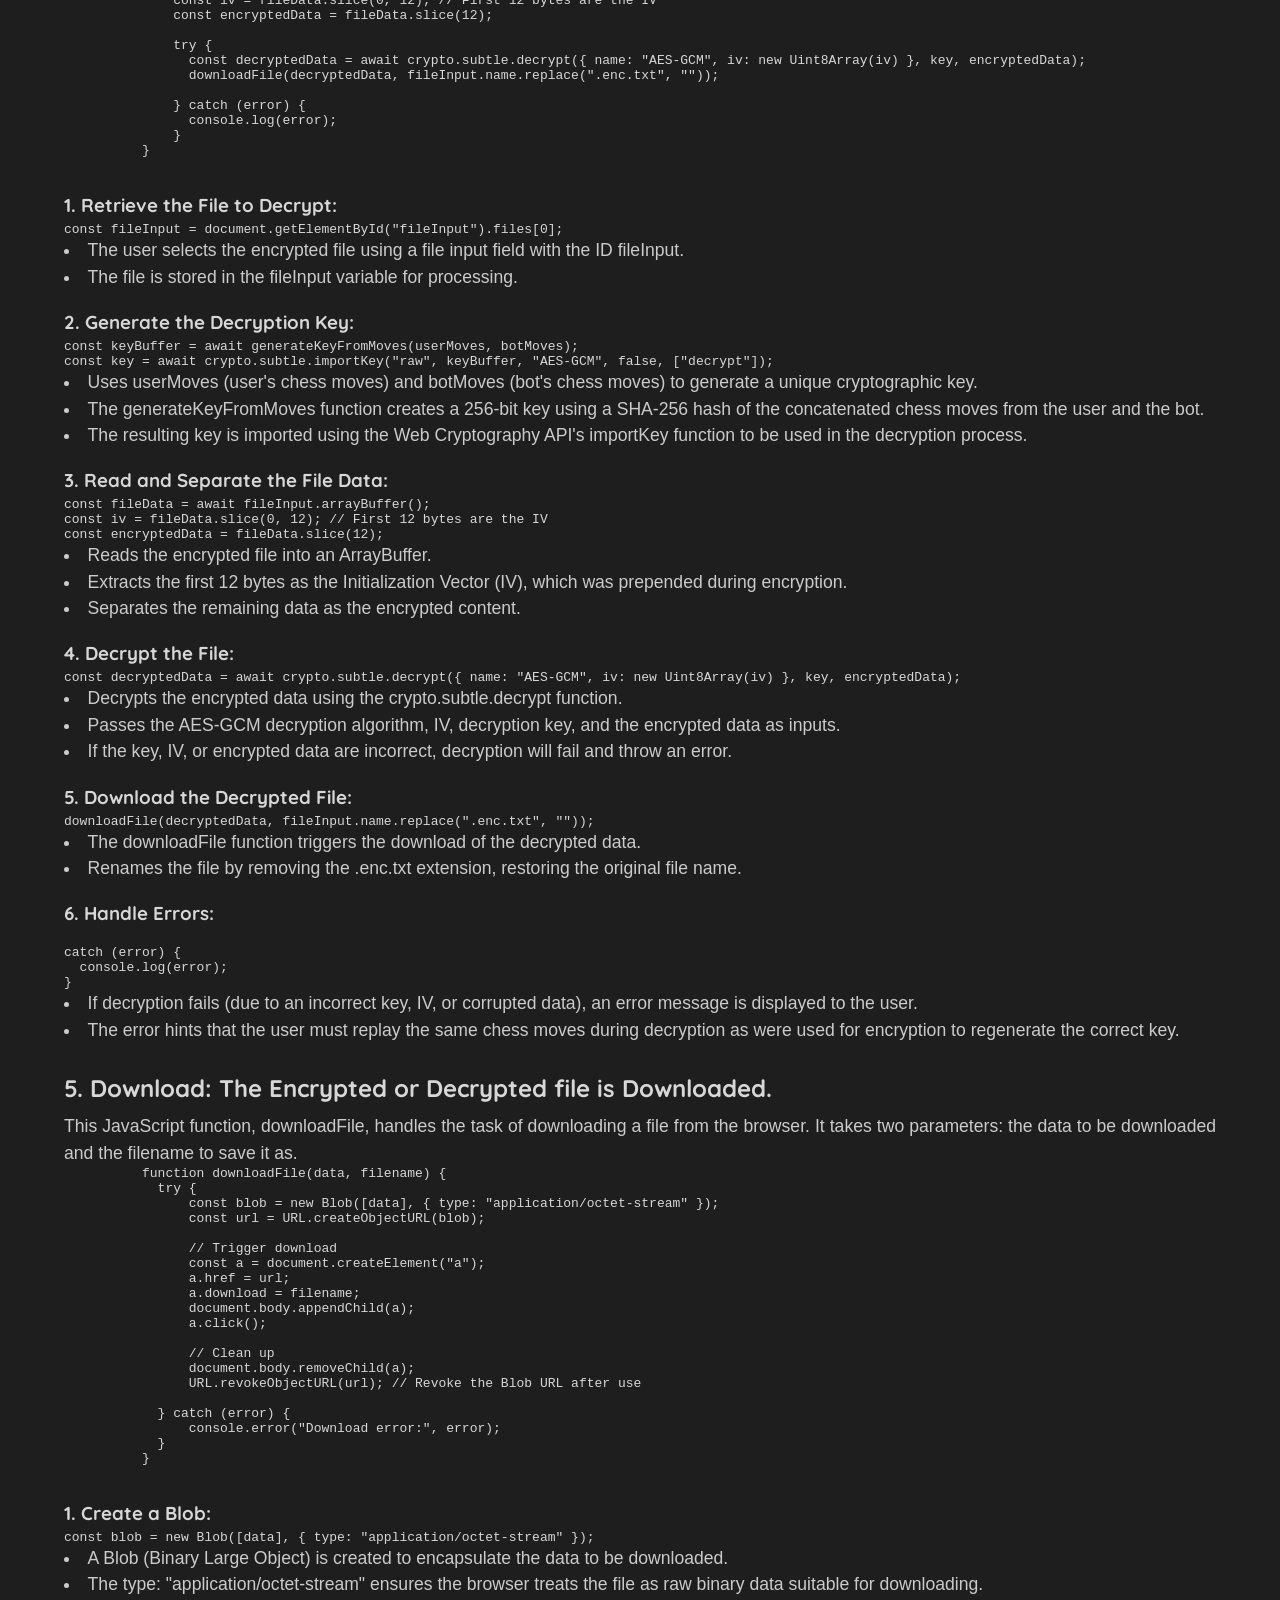
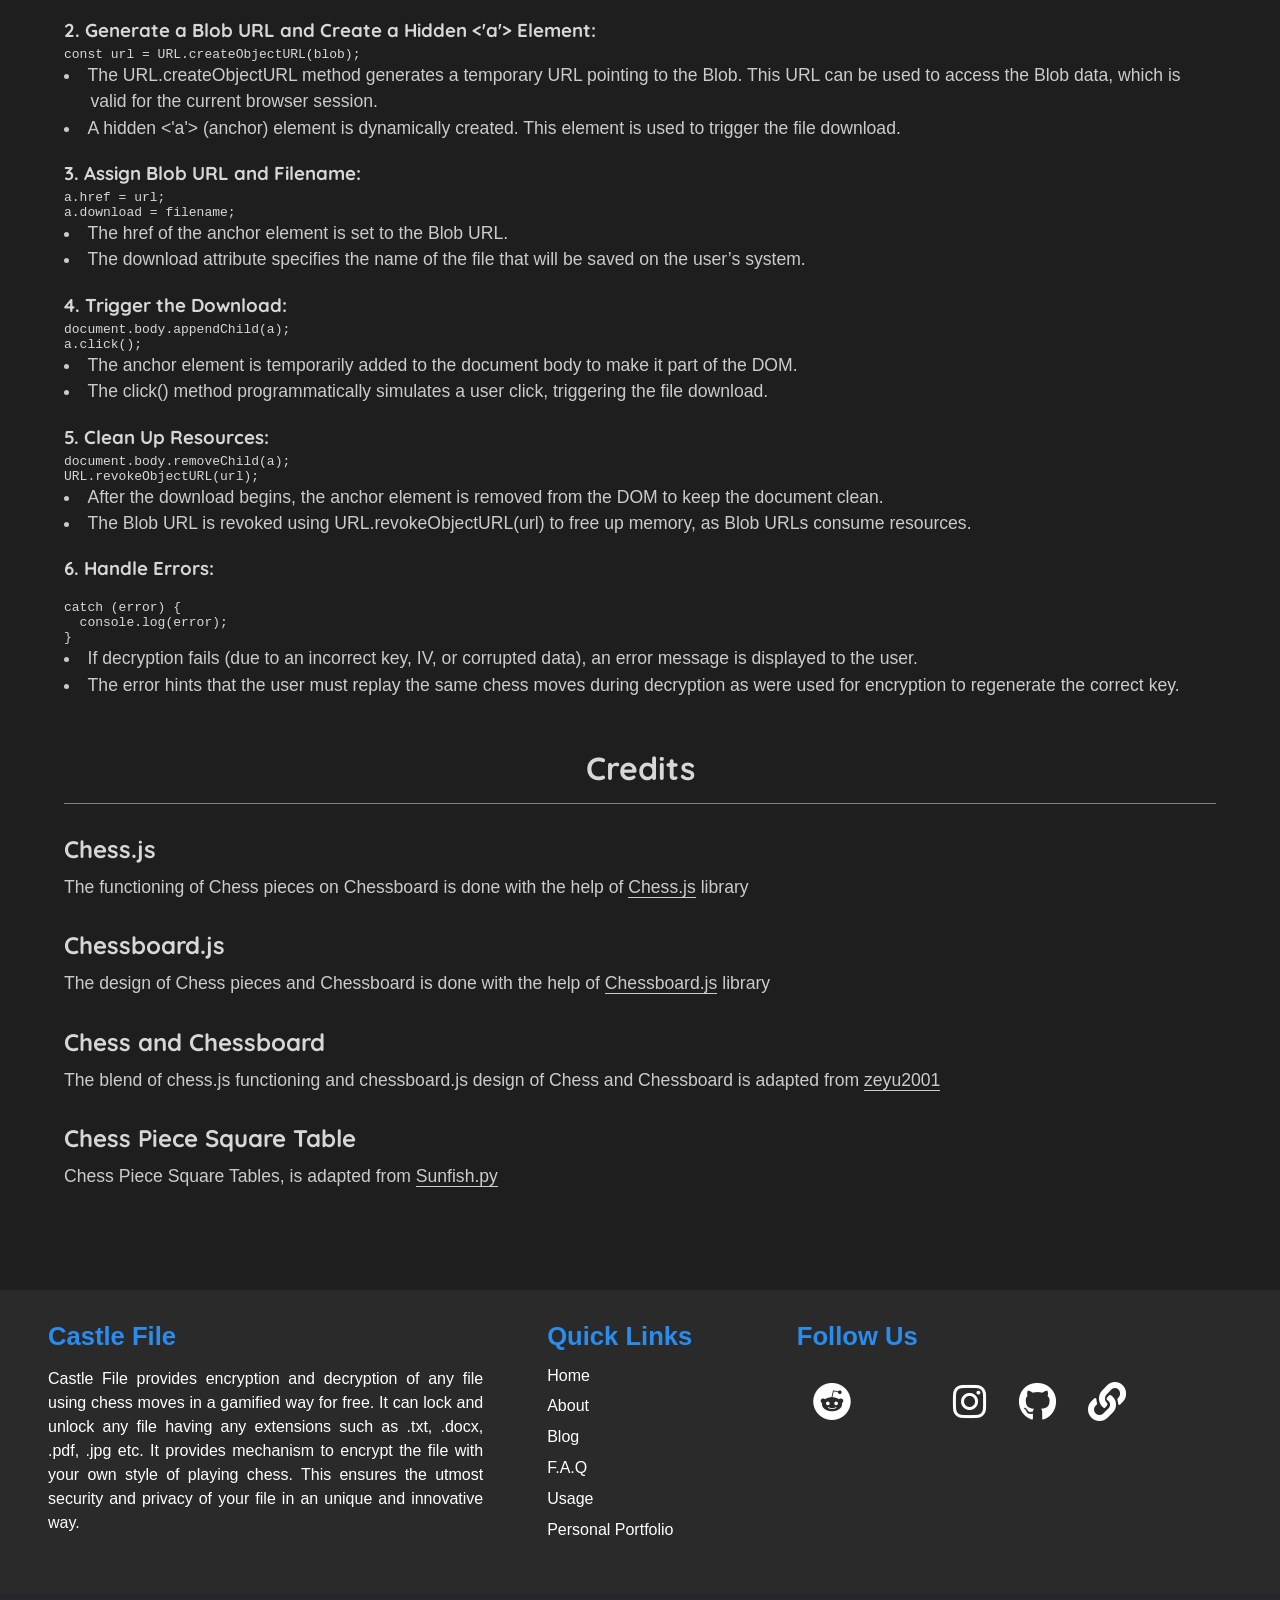
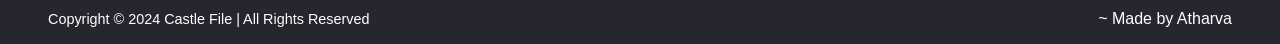
==== commit 8252ab58: "Update and rename about (1).html to about.html" ====
--- a/about.html
+++ b/about.html
@@ -2,6 +2,14 @@
 <html>
 
 <head>
+  <!-- Google Tag Manager -->
+  <script>(function(w,d,s,l,i){w[l]=w[l]||[];w[l].push({'gtm.start':
+  new Date().getTime(),event:'gtm.js'});var f=d.getElementsByTagName(s)[0],
+  j=d.createElement(s),dl=l!='dataLayer'?'&l='+l:'';j.async=true;j.src=
+  'https://www.googletagmanager.com/gtm.js?id='+i+dl;f.parentNode.insertBefore(j,f);
+  })(window,document,'script','dataLayer','GTM-MJ6B9XRW');</script>
+  <!-- End Google Tag Manager -->
+  
   <meta charset="UTF-8">
   <meta name="viewport" content="width=device-width, initial-scale=1">
   <link rel="stylesheet" href="/css/about.css">
@@ -507,4 +515,4 @@
   <script src="https://cdnjs.cloudflare.com/ajax/libs/prism/9000.0.1/prism.min.js" integrity="sha512-UOoJElONeUNzQbbKQbjldDf9MwOHqxNz49NNJJ1d90yp+X9edsHyJoAs6O4K19CZGaIdjI5ohK+O2y5lBTW6uQ==" crossorigin="anonymous" referrerpolicy="no-referrer"></script>
   <script src="/js/page.js"></script>
 </body>
-</html>+</html>
--- a/css/about.css
+++ b/css/about.css
@@ -0,0 +1,568 @@
+*{
+  margin: 0;
+  padding: 0;
+  box-sizing: border-box;
+  text-decoration: none;
+}
+body{
+  font-family: "Quicksand", serif;
+  font-optical-sizing: auto;
+  font-style: normal;
+  background: #1d1e1d;
+  color: #D7D7D7;
+}
+
+.navbar{
+    position: fixed;
+    display: flex;
+    justify-content: center;
+    width: 100%;
+    z-index: 999;
+    padding: 30px 0;
+    transition: all 0.3s ease;
+    top: 0;
+    width: 100%;
+    height: 75px;
+    background-image: -webkit-gradient(linear, left top, left bottom, from(#000), color-stop(59%, rgba(0, 0, 0, 0.8)), to(transparent));
+    background-image: linear-gradient(180deg, #000, rgba(0, 0, 0, 0.9) 80%, transparent);
+    padding: 15px 0;
+    filter: progid: DXImageTransform.Microsoft.gradient( startColorstr="#FCD43E", endColorstr="#336C9C", GradientType=1 );
+}
+.navbar .max-width{
+  width: 90%;
+  display: flex;
+  justify-content: space-between;
+  align-items: center;
+}
+.navbar .logo a{
+    color: #fff;
+    margin-top: 3px;
+    margin-left: 3px;
+    font-size: 30px;
+    font-weight: 600;
+}
+.navbar .logo img{
+ margin-bottom: 5px;
+ width: 50px;
+}
+.navbar .logo{
+    display: flex;
+    align-items: center;
+    margin: 0 0 0 5px;
+}
+.menu{
+  margin-right: 15px;
+}
+
+.navbar .menu li{
+  list-style: none;
+  display: inline-block;
+}
+.navbar .menu li a{
+    display: block;
+    color: #fff;
+    font-size: 18px;
+    font-weight: 600;
+    margin-left: 20px;
+    transition: color 0.3s ease;
+}
+.navbar .menu li a:hover{
+    color: hsla(47, 97%, 62%, 1);
+    text-decoration: none;
+filter: progid: DXImageTransform.Microsoft.gradient( startColorstr="#FCEA74", endColorstr="#FCD43E", GradientType=1 );
+}
+.navbar.sticky .menu li a:hover{
+    color: #fff;
+}
+.menu-btn{
+    color: #fff;
+    font-size: 23px;
+    cursor: pointer;
+    display: none;
+}
+.inaclogo{
+  display: none;
+}
+
+
+
+@media (max-width: 947px){
+    .navbar .max-width{
+      width: 90%;
+      display: flex;
+      justify-content: center;
+      align-items: center;
+    }
+    .aclogo a{
+      color: white;
+      font-size: 30px;
+      font-weight: 600;
+    }
+    .aclogo img{
+      width: 47px;
+    }
+    .aclogo{
+      border-bottom: 1px solid white;
+      position: absolute;
+      padding-bottom: 5px;
+      width: 100%;
+      top: 1%;
+      display: flex;
+      justify-content: center;
+      align-items: end;
+      color: white;
+      font-size: 35px;
+      font-weight: 500;
+    }
+    #menu-btn{
+      position: absolute;
+      left: 5%;
+      display: flex;
+      align-items: center;
+      z-index: 999;
+    }
+    .menu-btn{
+        display: block;
+        z-index: 999;
+    }
+    .menu-btn i.active:before{
+        content: "\f00d";
+    }
+    .navbar .menu{
+        position: fixed;
+        height: 100vh;
+        width: 100%;
+        left: -100%;
+        top: 0;
+        background: #111;
+        text-align: center;
+        padding-top: 80px;
+        transition: all 0.3s ease;
+    }
+    .navbar .menu.active{
+        left: 0;
+    }
+    .navbar .menu li{
+        display: block;
+    }
+    .navbar .menu li a{
+        display: inline-block;
+        margin: 20px 0;
+        font-size: 25px;
+    }
+}
+
+
+.main{
+  width: 100%;
+}
+
+.intro{
+  display: flex;
+  margin: 0 auto;
+  flex-flow: column;
+  margin-top: 100px;
+  width: 90%;
+}
+.intro h1{
+  text-align: center;
+  margin-bottom: 15px;
+}
+.intro hr {
+    display: block;
+    height: 1px;
+    border: 0;
+    border-top: 1px solid gray;
+    margin: 0 auto;
+    padding: 0;
+    width: 100%;
+}
+.intro p{
+  font-size: 1.1em;
+  color: #CBCBCB;
+  font-family: "Poppins", sans-serif;
+  text-align: justify;
+  line-height: 1.5;
+}
+.intro .p1{
+  margin-top: 30px;
+  margin-bottom: 10px;
+}
+.intro .p2{
+  margin-bottom: 20px;
+}
+.intro span{
+  font-size: 1.1em;
+  font-family: "Poppins", sans-serif;
+  margin-bottom: 5px;
+}
+.intro ul{
+  list-style-position: inside; 
+}
+.intro li{
+  font-size: 1.1em;
+  text-indent: -1.5em;
+  padding-left: 1.5em;
+  line-height: 1.5;
+  color: #CBCBCB;
+  font-family: "Poppins", sans-serif;
+}
+
+
+.features{
+  display: flex;
+  margin: 0 auto;
+  flex-flow: column;
+  margin-top: 50px;
+  width: 90%;
+}
+.features h1{
+  text-align: center;
+  margin-bottom: 15px;
+}
+.features h2{
+  margin-bottom: 10px;
+  margin-top: 30px;
+}
+.features hr {
+    display: block;
+    height: 1px;
+    border: 0;
+    border-top: 1px solid gray;
+    margin: 0 auto;
+    padding: 0;
+    width: 100%;
+}
+.features ul{
+  list-style-position: inside; 
+}
+.features li{
+  text-indent: -1.5em;
+  padding-left: 1.5em;
+  font-size: 1.1em;
+  line-height: 1.5;
+  color: #CBCBCB;
+  font-family: "Poppins", sans-serif;
+}
+
+
+.practices{
+  display: flex;
+  margin: 0 auto;
+  flex-flow: column;
+  margin-top: 50px;
+  width: 90%;
+}
+.practices h1{
+  text-align: center;
+  margin-bottom: 15px;
+}
+.practices h2{
+  margin-bottom: 10px;
+  margin-top: 30px;
+}
+.practices hr {
+    display: block;
+    height: 1px;
+    border: 0;
+    border-top: 1px solid gray;
+    margin: 0 auto;
+    padding: 0;
+    width: 100%;
+}
+.practices span{
+  font-size: 1.1em;
+  color: #CBCBCB;
+  font-family: "Poppins", sans-serif;
+  text-align: justify;
+  line-height: 1.5;
+}
+.hf{
+  margin-top: 30px;
+}
+.spanl{
+  margin-bottom: 20px;
+}
+
+
+.limitations{
+  display: flex;
+  margin: 0 auto;
+  flex-flow: column;
+  margin-top: 50px;
+  width: 90%;
+}
+.limitations h1{
+  text-align: center;
+  margin-bottom: 15px;
+}
+.limitations h2{
+  margin-bottom: 10px;
+  margin-top: 30px;
+}
+.limitations hr {
+    display: block;
+    height: 1px;
+    border: 0;
+    border-top: 1px solid gray;
+    margin: 0 auto;
+    padding: 0;
+    width: 100%;
+}
+.limitations span{
+  font-size: 1.1em;
+  color: #CBCBCB;
+  font-family: "Poppins", sans-serif;
+  text-align: justify;
+  line-height: 1.5;
+}
+
+
+.tech{
+  display: flex;
+  margin: 0 auto;
+  flex-flow: column;
+  margin-top: 50px;
+  width: 90%;
+}
+.tech h1{
+  text-align: center;
+  margin-bottom: 15px;
+}
+.tech h2{
+  margin-bottom: 10px;
+  margin-top: 30px;
+}
+.tech h3{
+  margin-bottom: 5px;
+  margin-top: 20px;
+}
+.tech hr {
+    display: block;
+    height: 1px;
+    border: 0;
+    border-top: 1px solid gray;
+    margin: 0 auto;
+    padding: 0;
+    width: 100%;
+}
+.tech span{
+  font-size: 1.1em;
+  color: #CBCBCB;
+  font-family: "Poppins", sans-serif;
+  text-align: justify;
+  line-height: 1.5;
+}
+.tech ul{
+  list-style-position: inside; 
+}
+.tech li{
+  font-size: 1.1em;
+  text-indent: -1.5em;
+  padding-left: 1.5em;
+  line-height: 1.5;
+  color: #CBCBCB;
+  font-family: "Poppins", sans-serif;
+}
+.tech #spanl{
+  margin-top: 10px;
+}
+.tech #spanf{
+  margin-bottom: 10px;
+}
+
+.credits{
+
+  display: flex;
+
+  margin: 0 auto;
+  flex-flow: column;
+  margin-top: 50px;
+  width: 90%;
+}
+.credits h1{
+  text-align: center;
+  margin-bottom: 15px;
+}
+.credits h2{
+  margin-bottom: 10px;
+  margin-top: 30px;
+}
+.credits hr {
+    display: block;
+    height: 1px;
+    border: 0;
+    border-top: 1px solid gray;
+    margin: 0 auto;
+    padding: 0;
+    width: 100%;
+}
+.credits span{
+  font-size: 1.1em;
+  color: #CBCBCB;
+  font-family: "Poppins", sans-serif;
+  text-align: justify;
+  line-height: 1.5;
+}
+.credits a{
+  border-bottom: 1px solid #CBCBCB;
+  color: #CBCBCB;
+  font-family: "Poppins", sans-serif;
+}
+
+
+
+
+
+
+footer {
+  margin-top: 100px;
+  background-color: #2a2a2a;
+  color: #ffffff;
+  font-size: 16px;
+}
+footer * {
+  font-family: "Poppins", sans-serif;
+  box-sizing: border-box;
+  border: none;
+  outline: none;
+}
+.row {
+  padding: 2em 1em;
+}
+.row.primary {
+  display: grid;
+  background: #2a2a2a;
+  grid-template-columns: 2fr 1fr 2fr;
+  align-items: stretch;
+}
+.column {
+  background: #2a2a2a;
+  width: 100%;
+  display: flex;
+  flex-direction: column;
+  padding: 0 2em;
+  min-height: 15em;
+}
+.followhead,.quickhead,.namehead {
+  width: 100%;
+  margin-bottom: 1rem;
+  text-align: left;
+  color: #2a8ded;
+  font-size: 1.6em;
+  white-space: nowrap;
+}
+footer ul {
+  list-style: none;
+  display: flex;
+  flex-direction: column;
+  padding: 0;
+  margin: 0;
+}
+footer li:not(:first-child) {
+  margin-top: 0.8em;
+}
+footer ul li a {
+  color: #ffffff;
+  text-decoration: none;
+}
+footer ul li a:hover {
+  color: #2a8ded;
+}
+footer .about p {
+  text-align: justify;
+  line-height: 1.5;
+  margin: 0;
+}
+
+/*button {
+  font-size: 1em;
+  padding: 1em;
+  width: 100%;
+  border-radius: 5px;
+  margin-bottom: 5px;
+  background-color: #2a8ded;
+  color: #ffffff;
+}
+*/
+.social a{
+  text-decoration: none;
+  color: white;
+}
+.social {
+  color: white;
+  display: flex;
+  justify-content: flex-start;
+  font-size: 2.4em;
+  flex-direction: row;
+}
+.social i{
+  padding: 1rem;
+}
+.social i:hover {
+  color: #2a8ded;
+}
+.copyright {
+  flex-wrap: wrap;
+  display: flex;
+  justify-content: space-between;
+  align-items: center;
+  padding: 1em 3em;
+  background-color: #25262e;
+}
+#made{
+  color: white;
+  text-decoration: none;
+}
+.copyright p {
+  font-size: 0.9em;
+  text-align: center;
+}
+
+
+@media screen and (max-width: 850px) {
+  .code{
+    width: 80%;
+  }
+  .row.primary {
+    grid-template-columns: 1fr;
+  }
+  .row.secondary {
+    flex-direction: column;
+  }
+}
+@media (max-width: 690px) {
+
+    .main{
+
+      width: 90%;
+      margin: 100px auto 0 auto;
+      font-size: 0.9em;
+    }
+    
+    .max-width{
+        padding: 0 23px;
+    }
+}
+
+/* Responsive Media Queries 768 */
+@media (max-width: 768px) {
+  /* Adjust Chessboard and Main Containers */
+  .code{
+    width: 100%;
+  }
+  
+  footer .social{
+    display: flex;
+    flex-wrap: wrap;
+  }
+  
+  footer .about p{
+    word-wrap: wrap;
+    display: flex;
+    flex-wrap: wrap;
+  }
+  
+  
+
+}
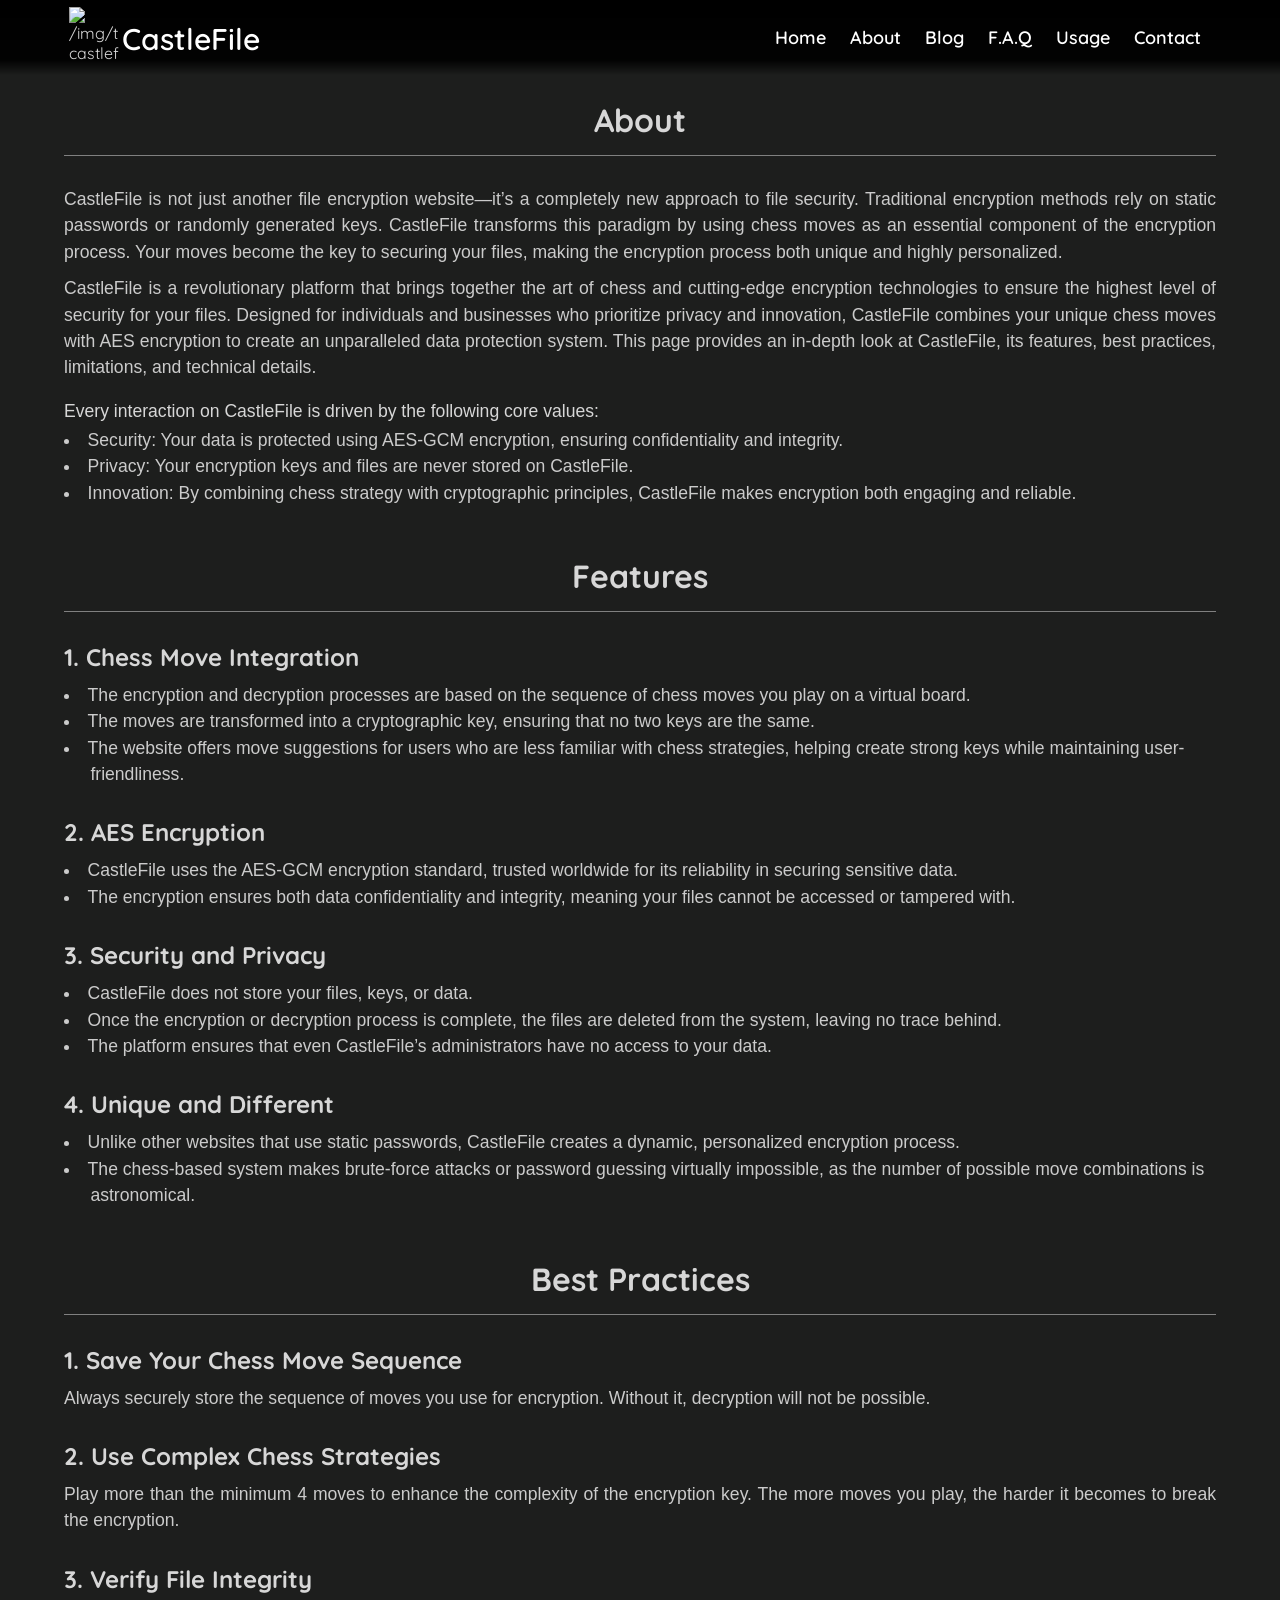
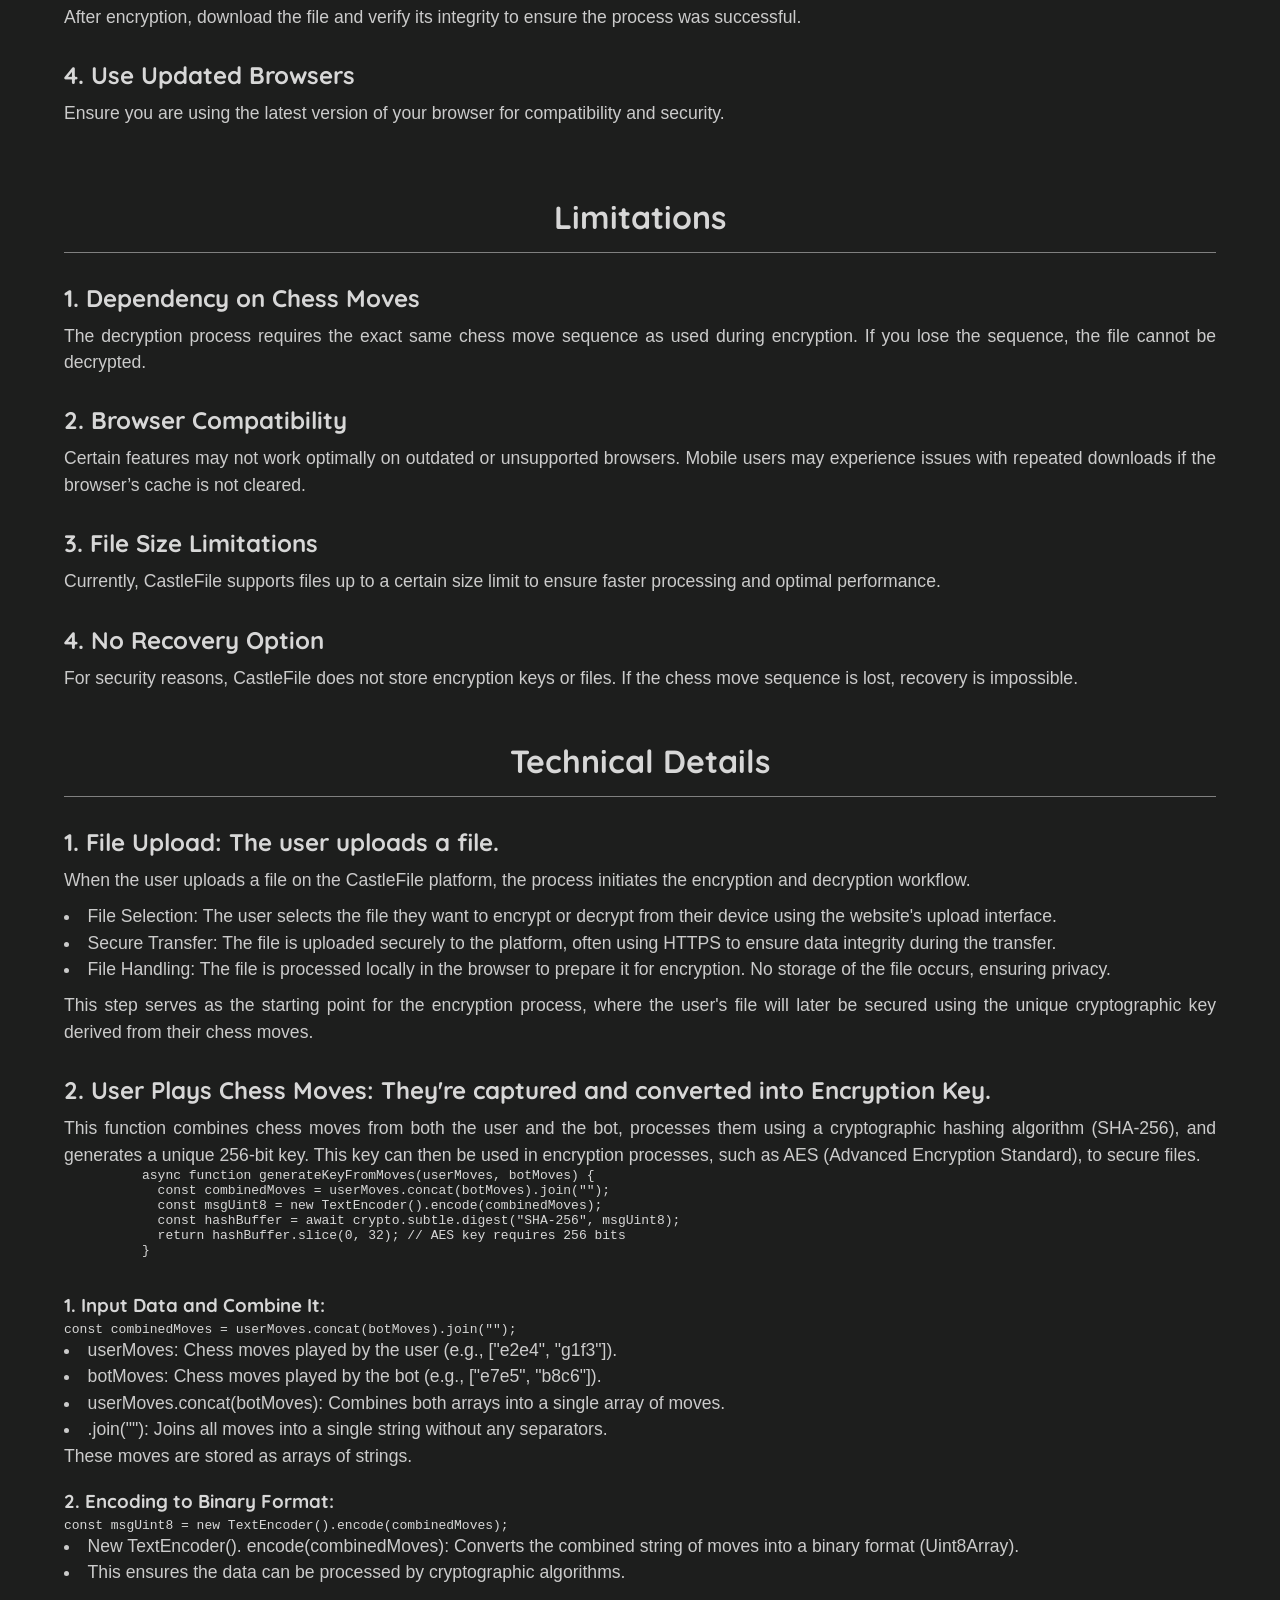
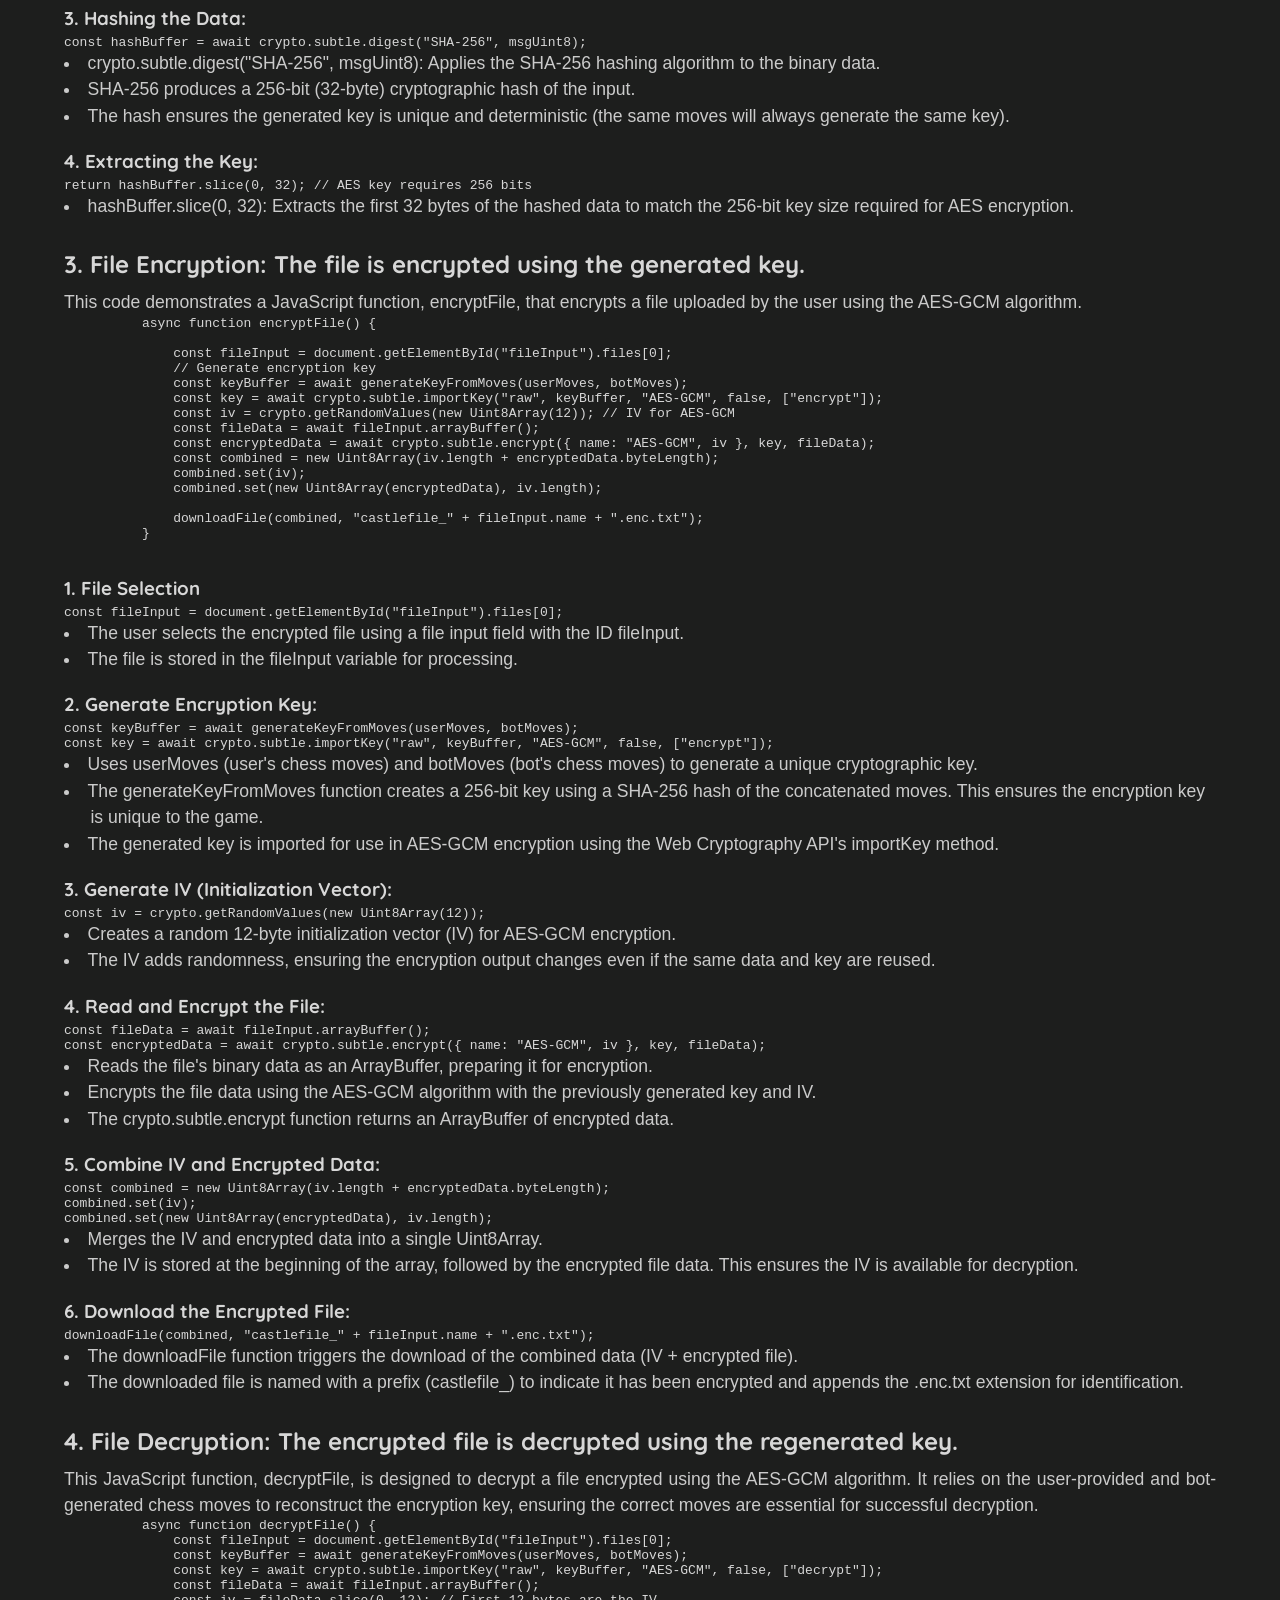
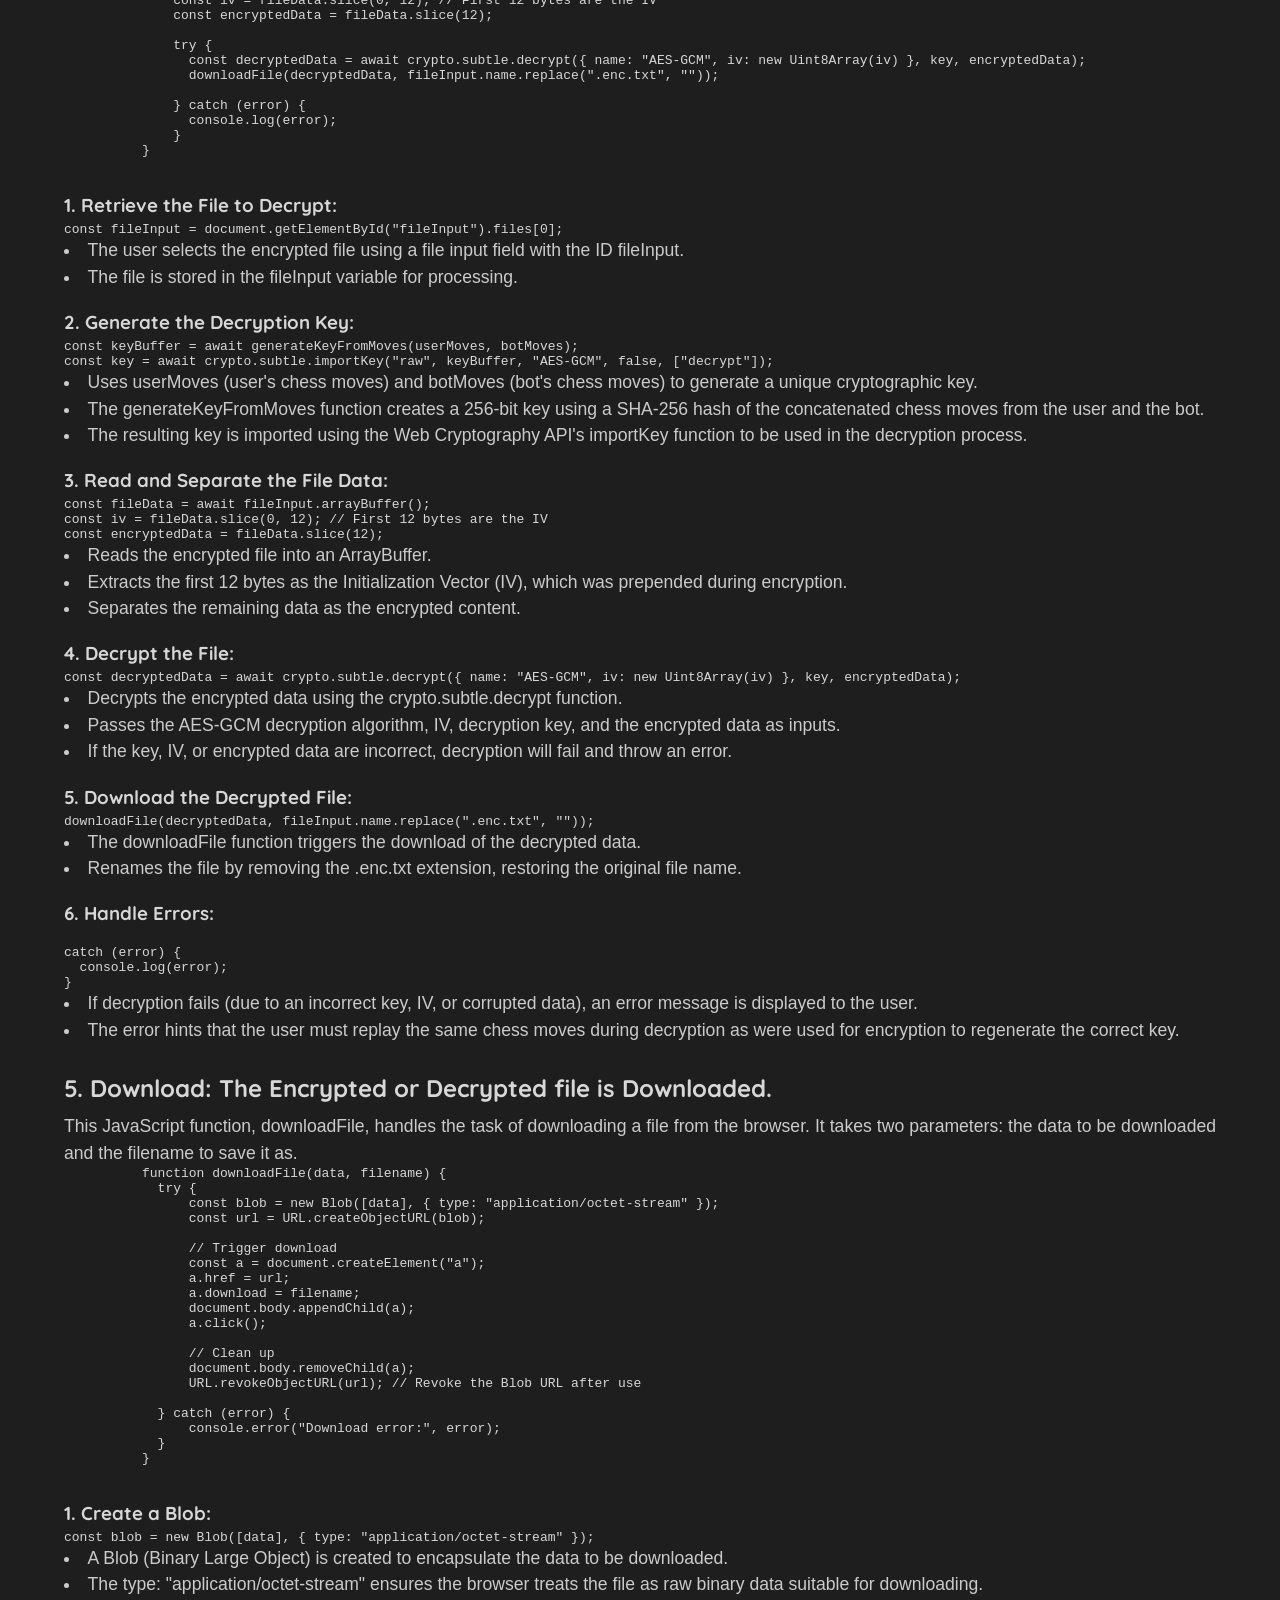
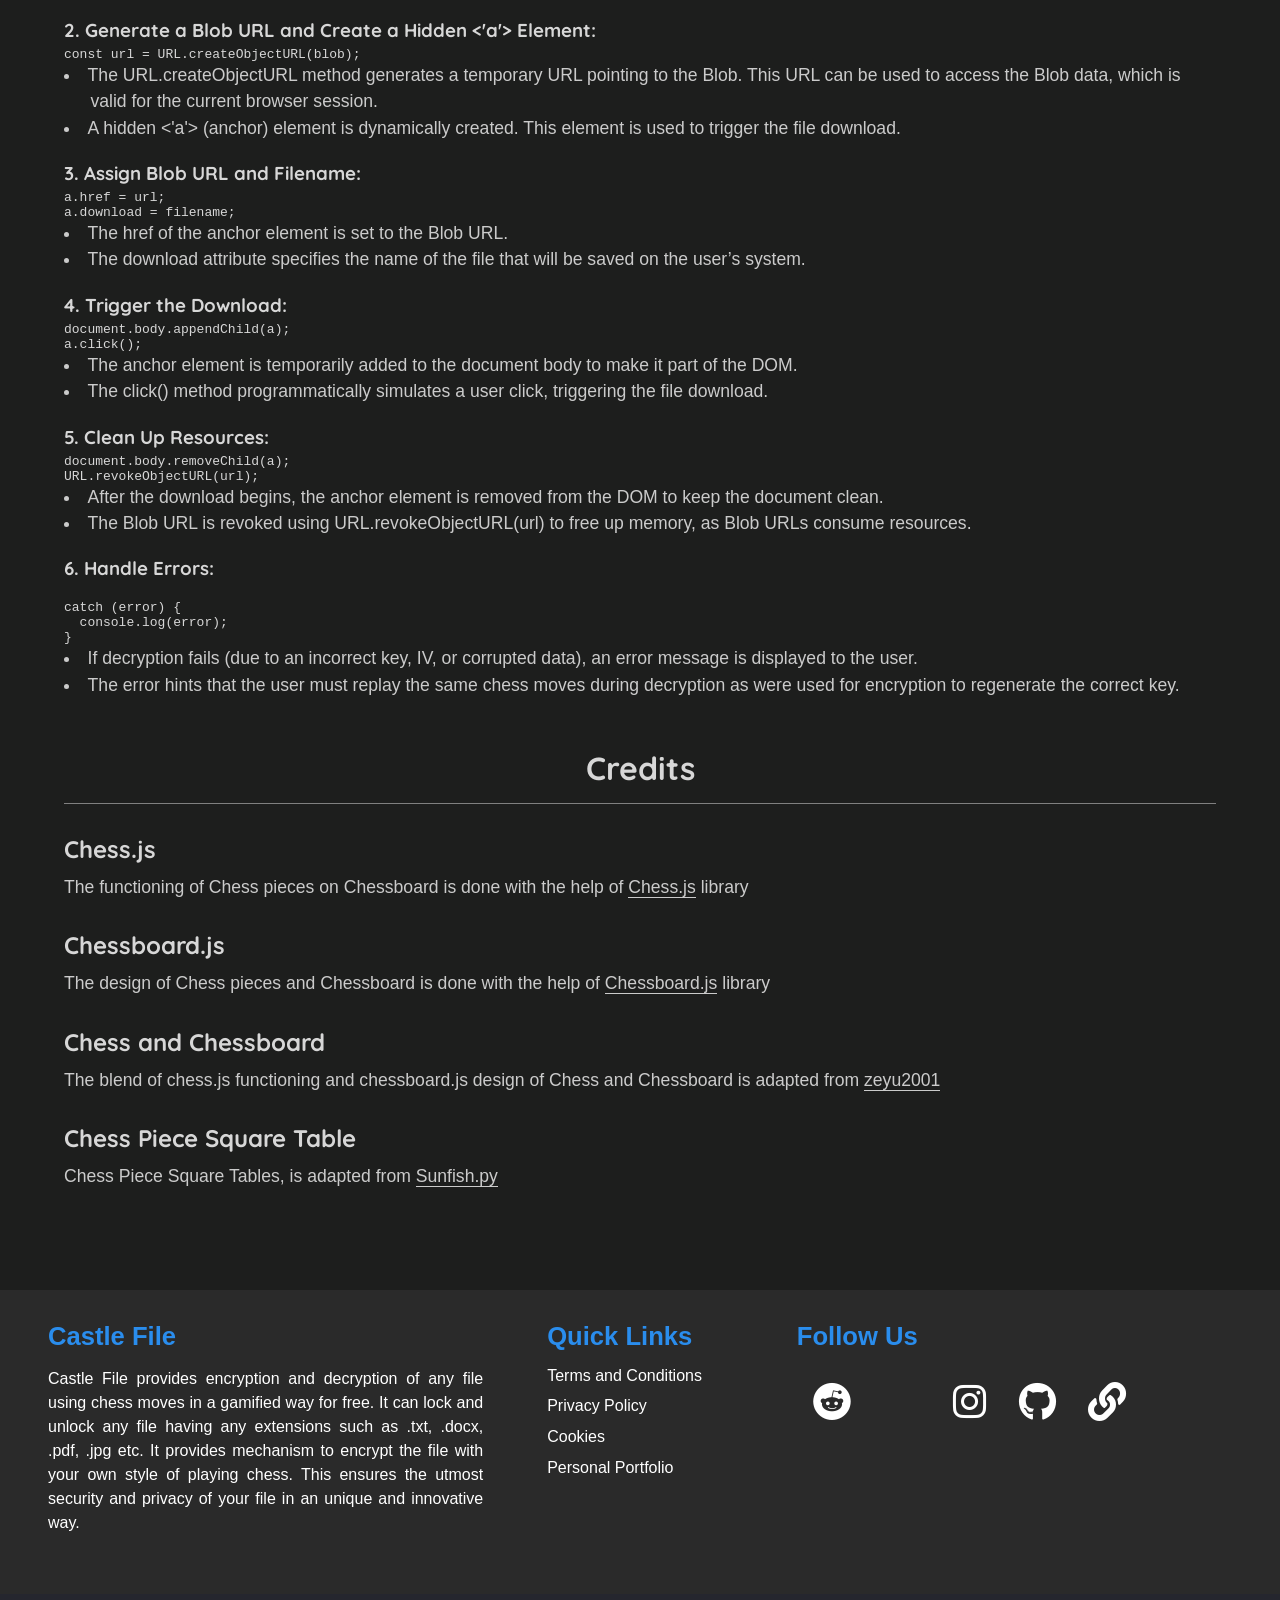
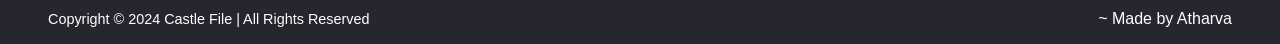
==== commit 483c2edd: "Add files via upload" ====
--- a/about.html
+++ b/about.html
@@ -2,6 +2,8 @@
 <html>
 
 <head>
+  <script type="text/javascript" src="https://app.termly.io/resource-blocker/58d11766-0173-45ef-95d7-01cc72cf3a20?autoBlock=on"></script>
+  
   <!-- Google Tag Manager -->
   <script>(function(w,d,s,l,i){w[l]=w[l]||[];w[l].push({'gtm.start':
   new Date().getTime(),event:'gtm.js'});var f=d.getElementsByTagName(s)[0],
@@ -475,19 +477,13 @@
               <h3 class="quickhead">Quick Links</h3>
               <ul>
                 <li>
-                  <a href="https://castlefile.xyz/">Home</a>
+                  <a href="terms_conditions.html">Terms and Conditions</a>
                 </li>
                 <li>
-                  <a href="about">About</a>
+                  <a href="privacy_policy.html">Privacy Policy</a>
                 </li>
                 <li>
-                  <a href="blog">Blog</a>
-                </li>
-                <li>
-                  <a href="faq">F.A.Q</a>
-                </li>
-                <li>
-                  <a href="usage">Usage</a>
+                  <a href="cookies.html">Cookies</a>
                 </li>
                 <li>
                   <a href="https://atharva-portfolio.netlify.app/">Personal Portfolio</a>
@@ -515,4 +511,4 @@
   <script src="https://cdnjs.cloudflare.com/ajax/libs/prism/9000.0.1/prism.min.js" integrity="sha512-UOoJElONeUNzQbbKQbjldDf9MwOHqxNz49NNJJ1d90yp+X9edsHyJoAs6O4K19CZGaIdjI5ohK+O2y5lBTW6uQ==" crossorigin="anonymous" referrerpolicy="no-referrer"></script>
   <script src="/js/page.js"></script>
 </body>
-</html>
+</html>
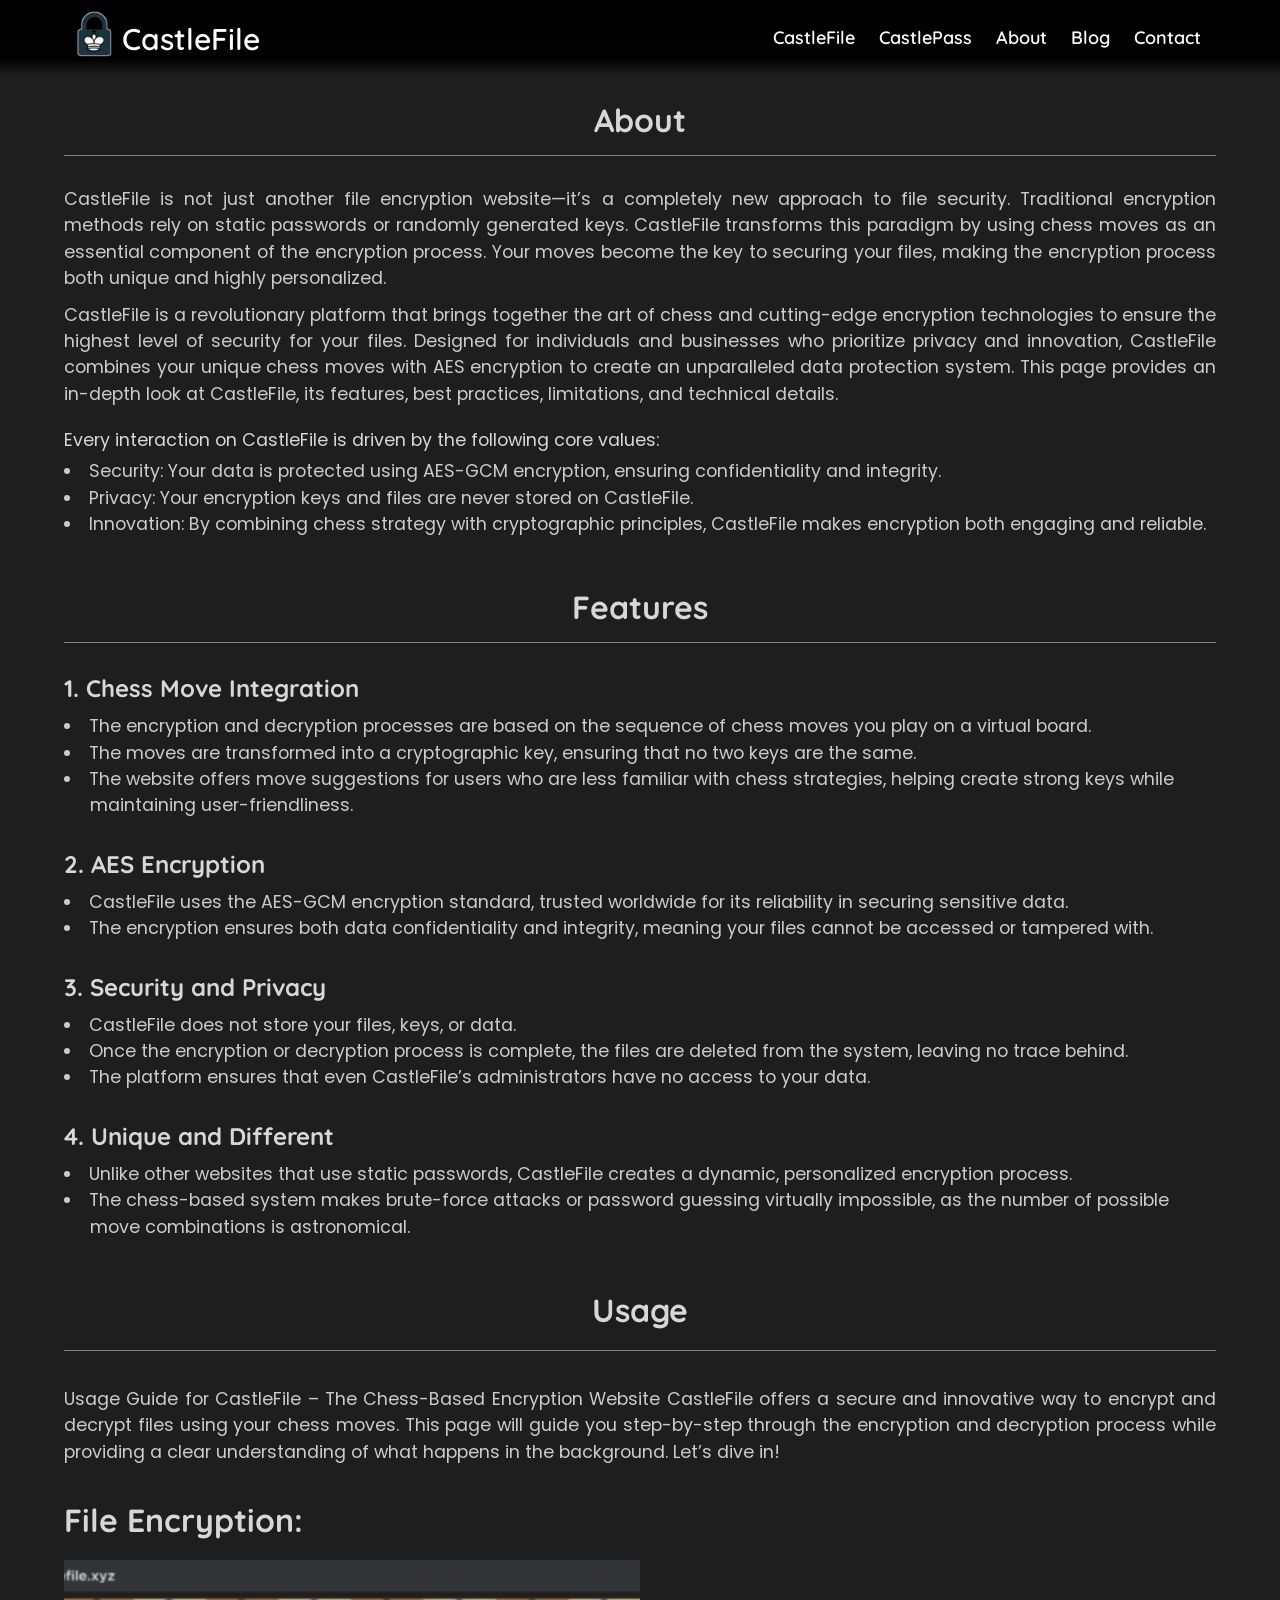
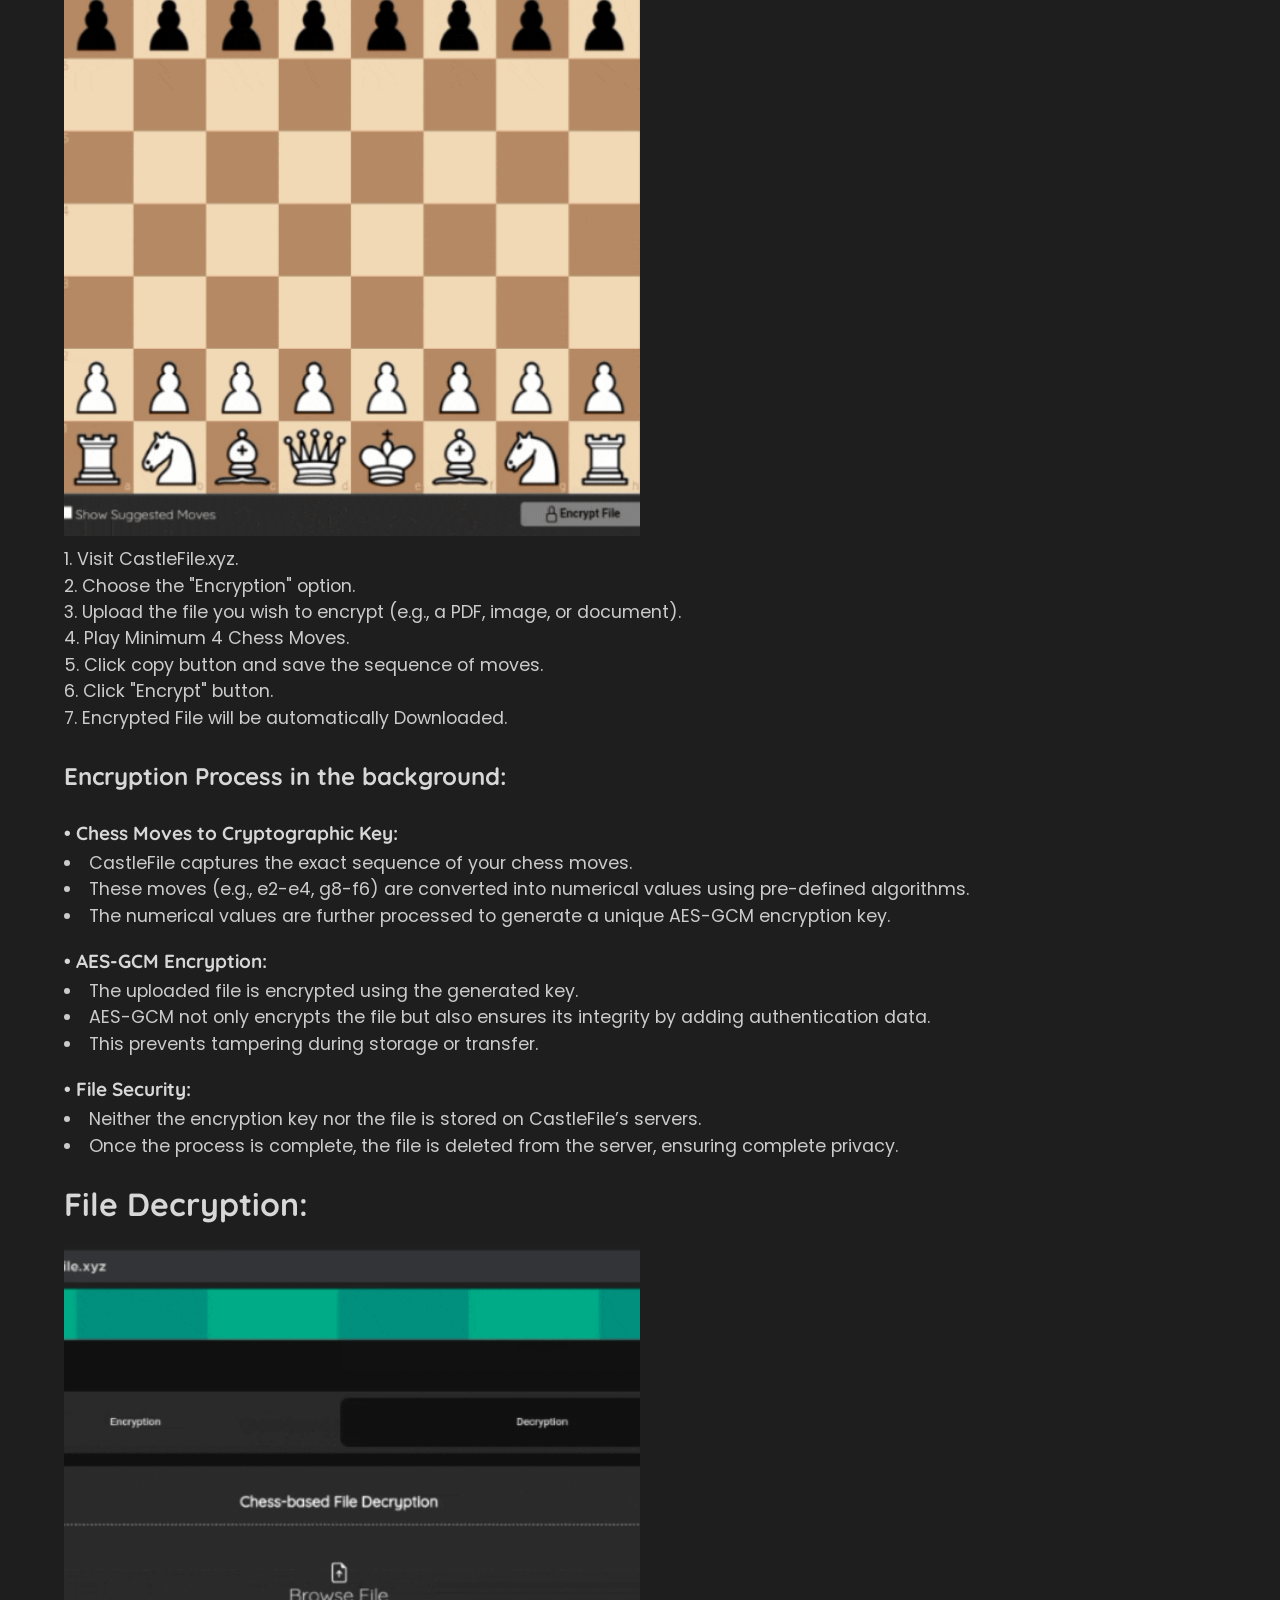
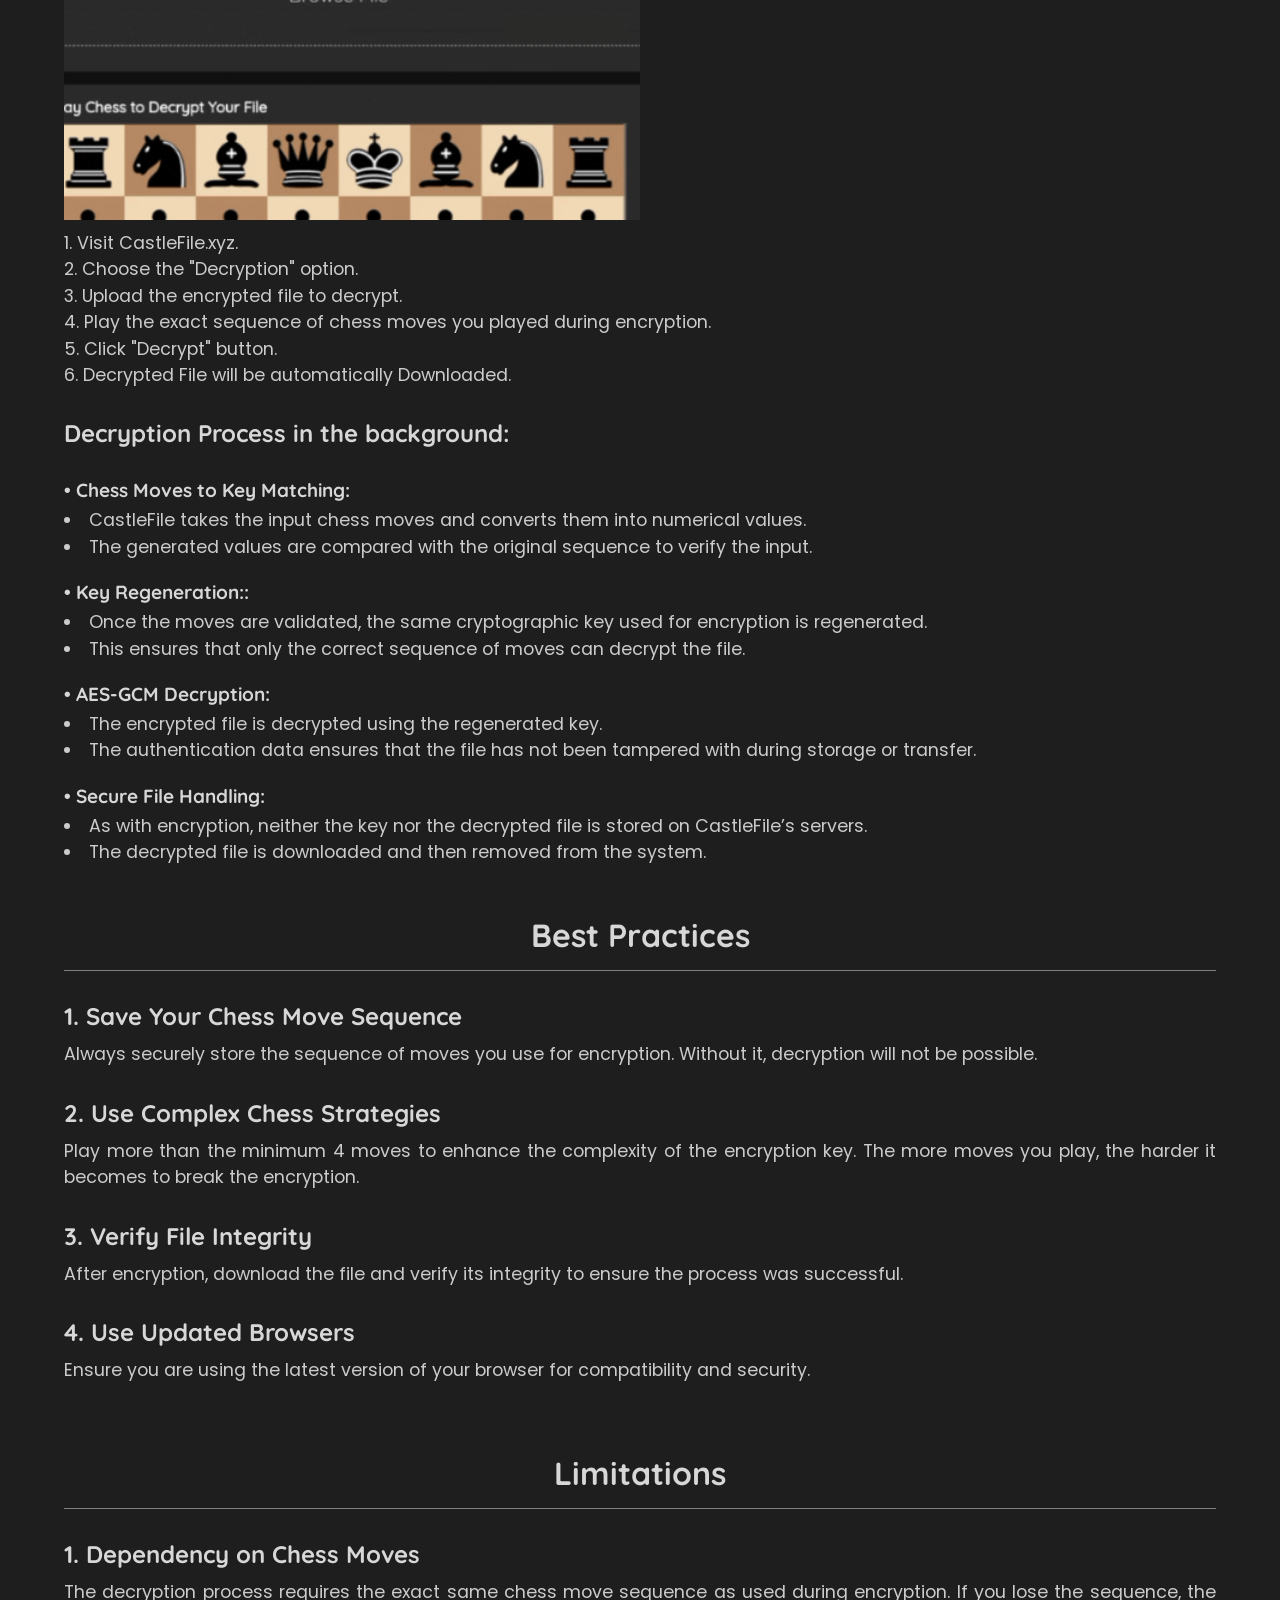
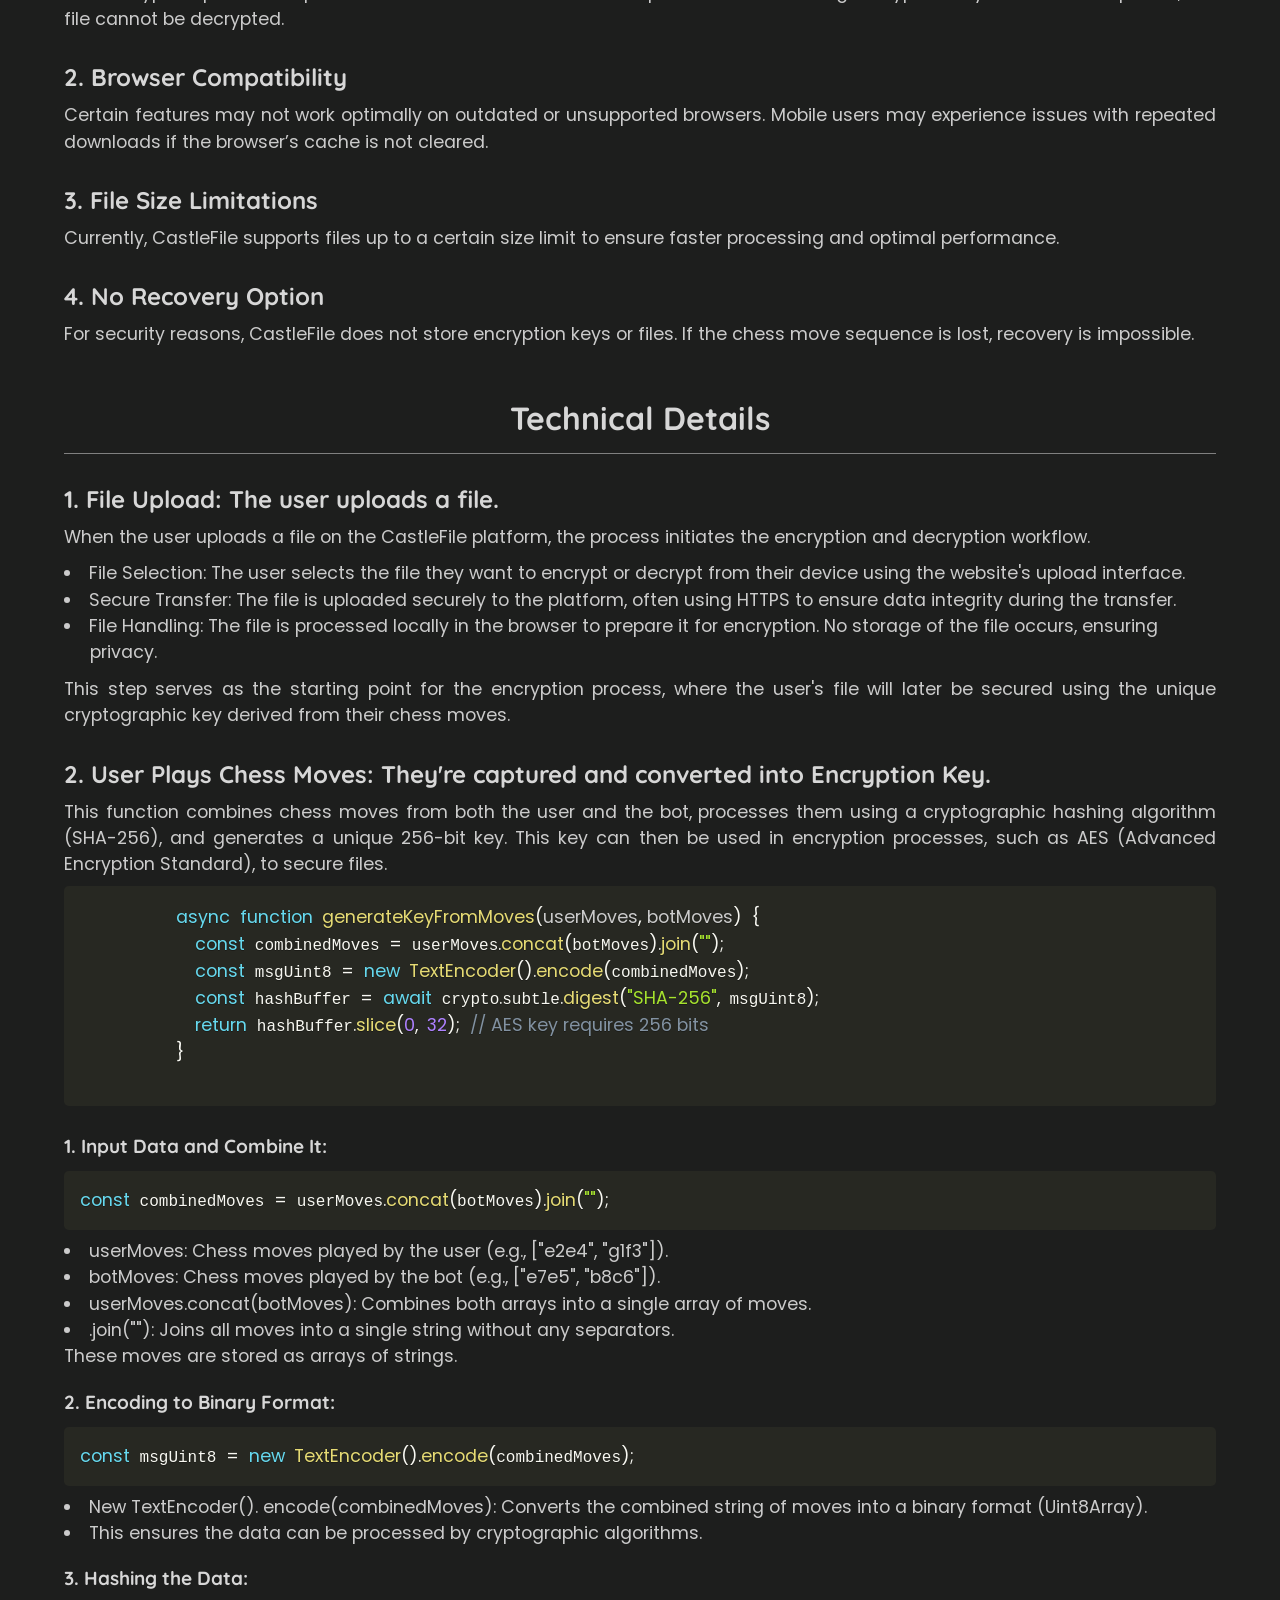
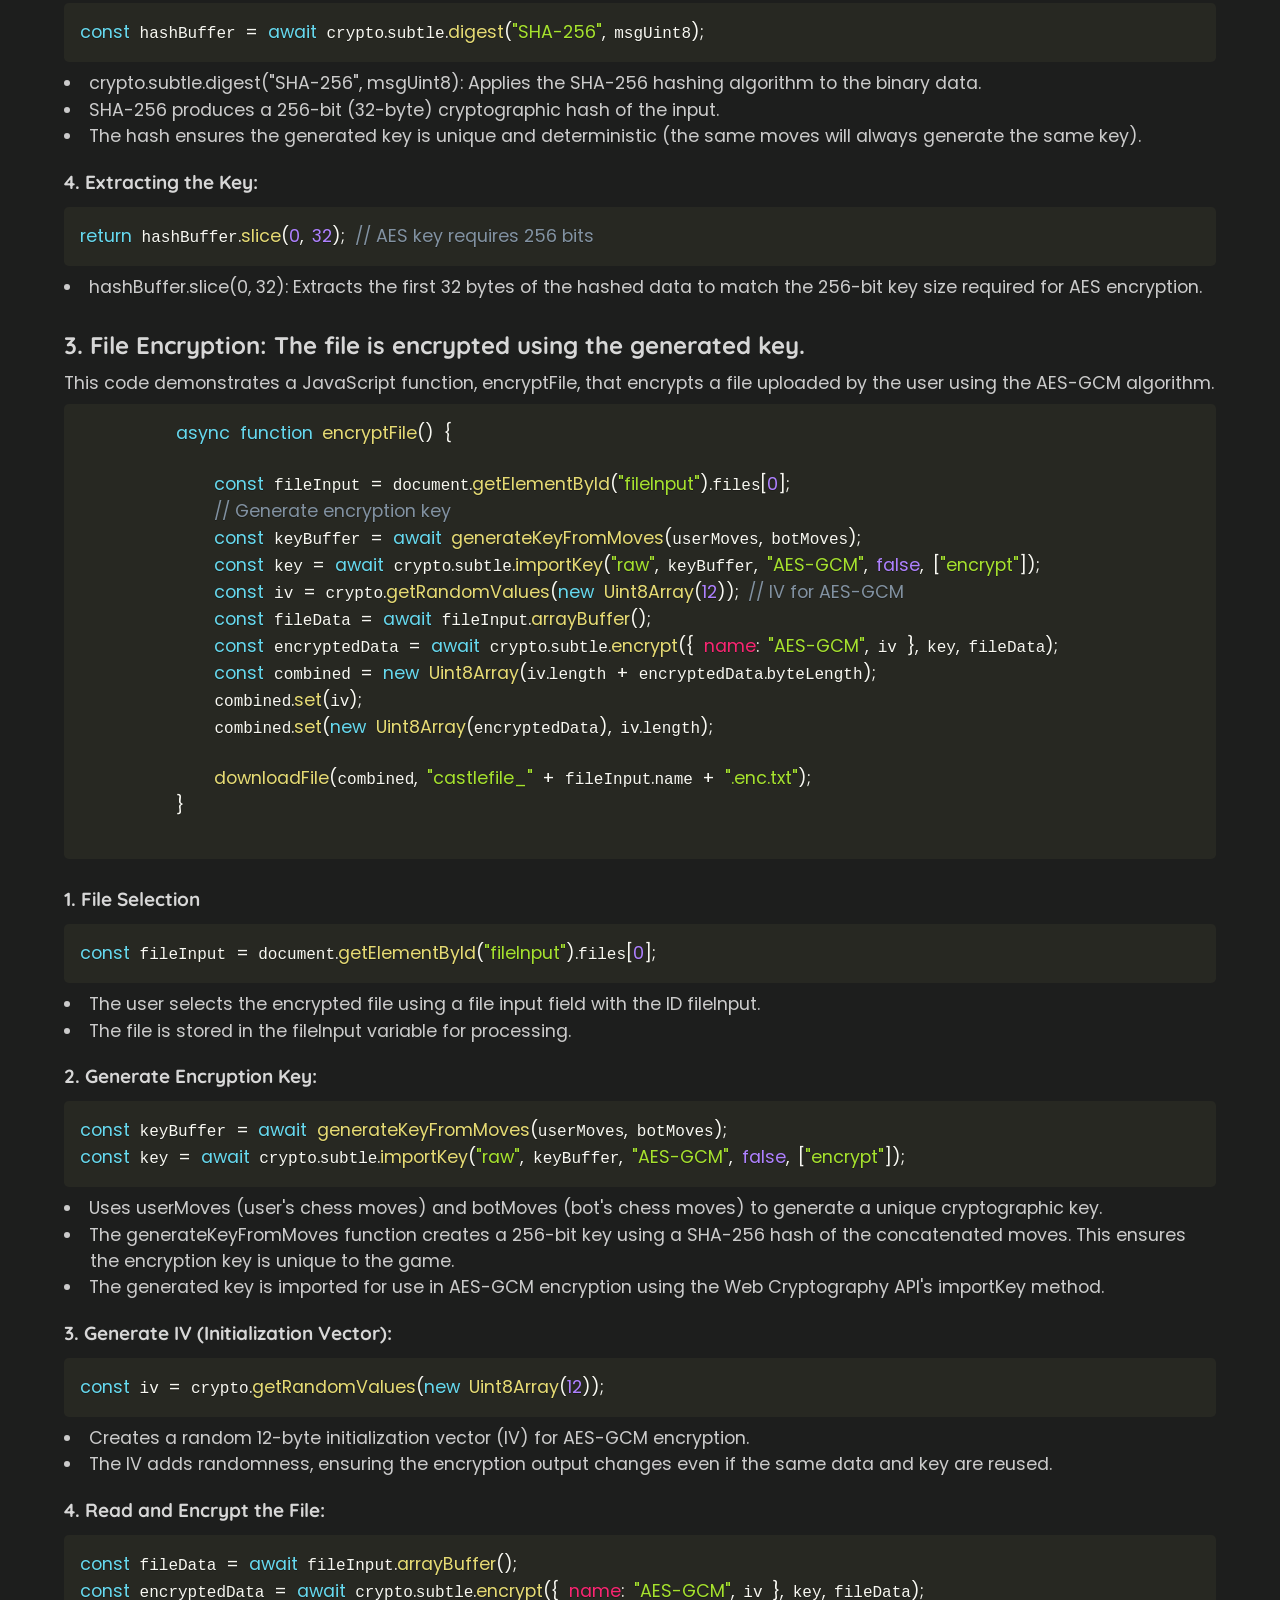
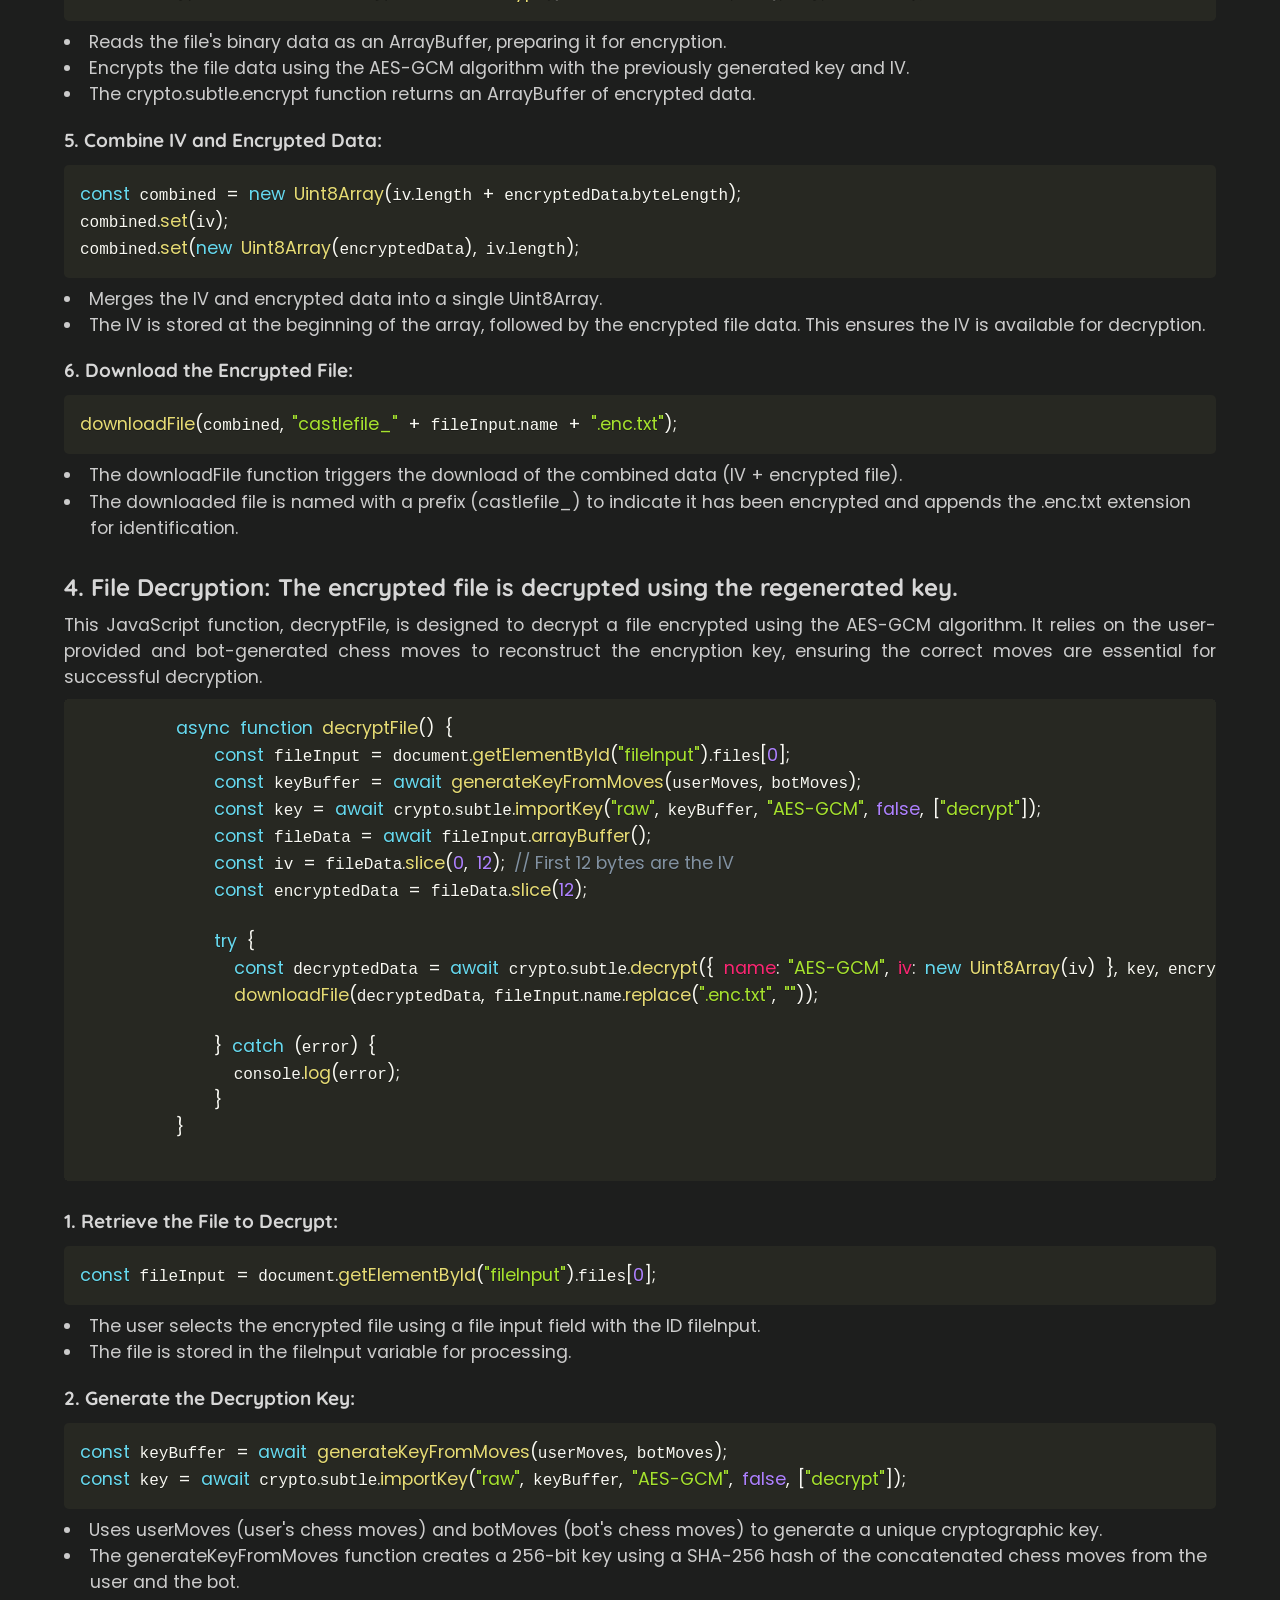
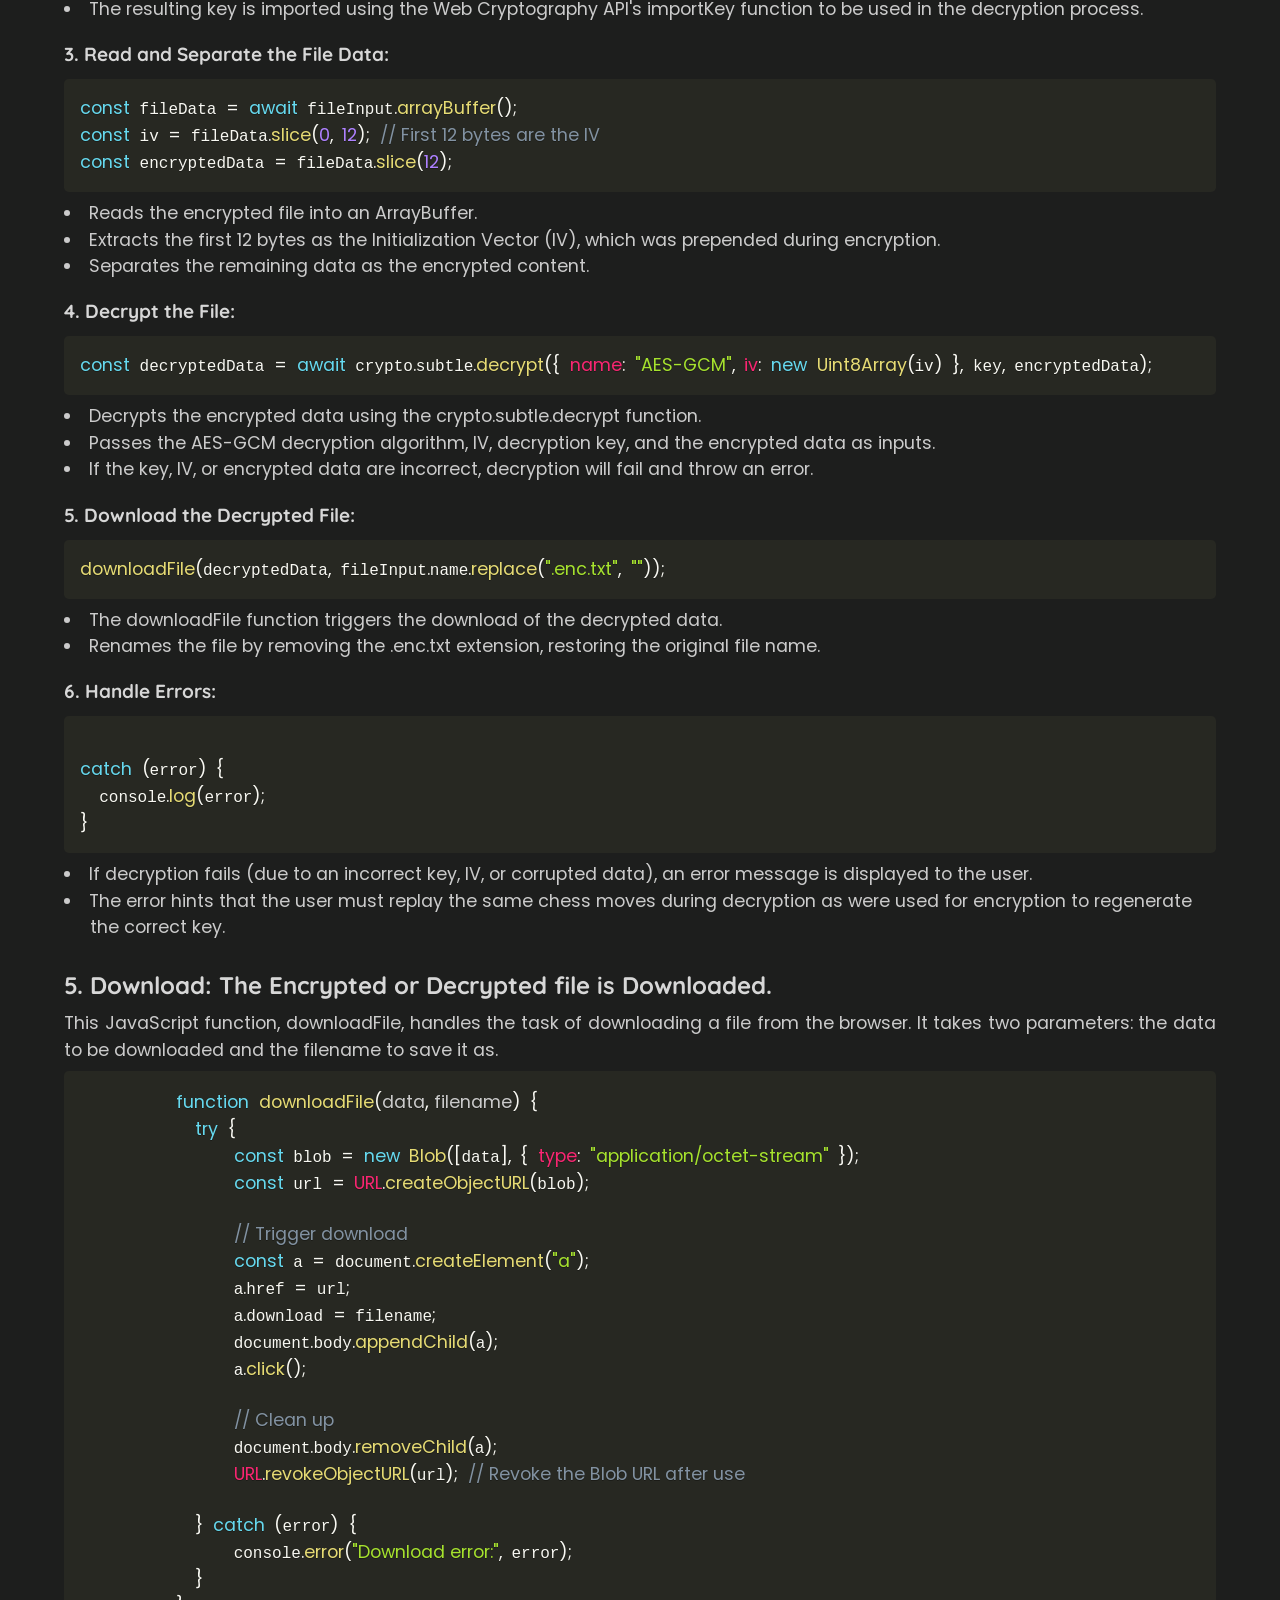
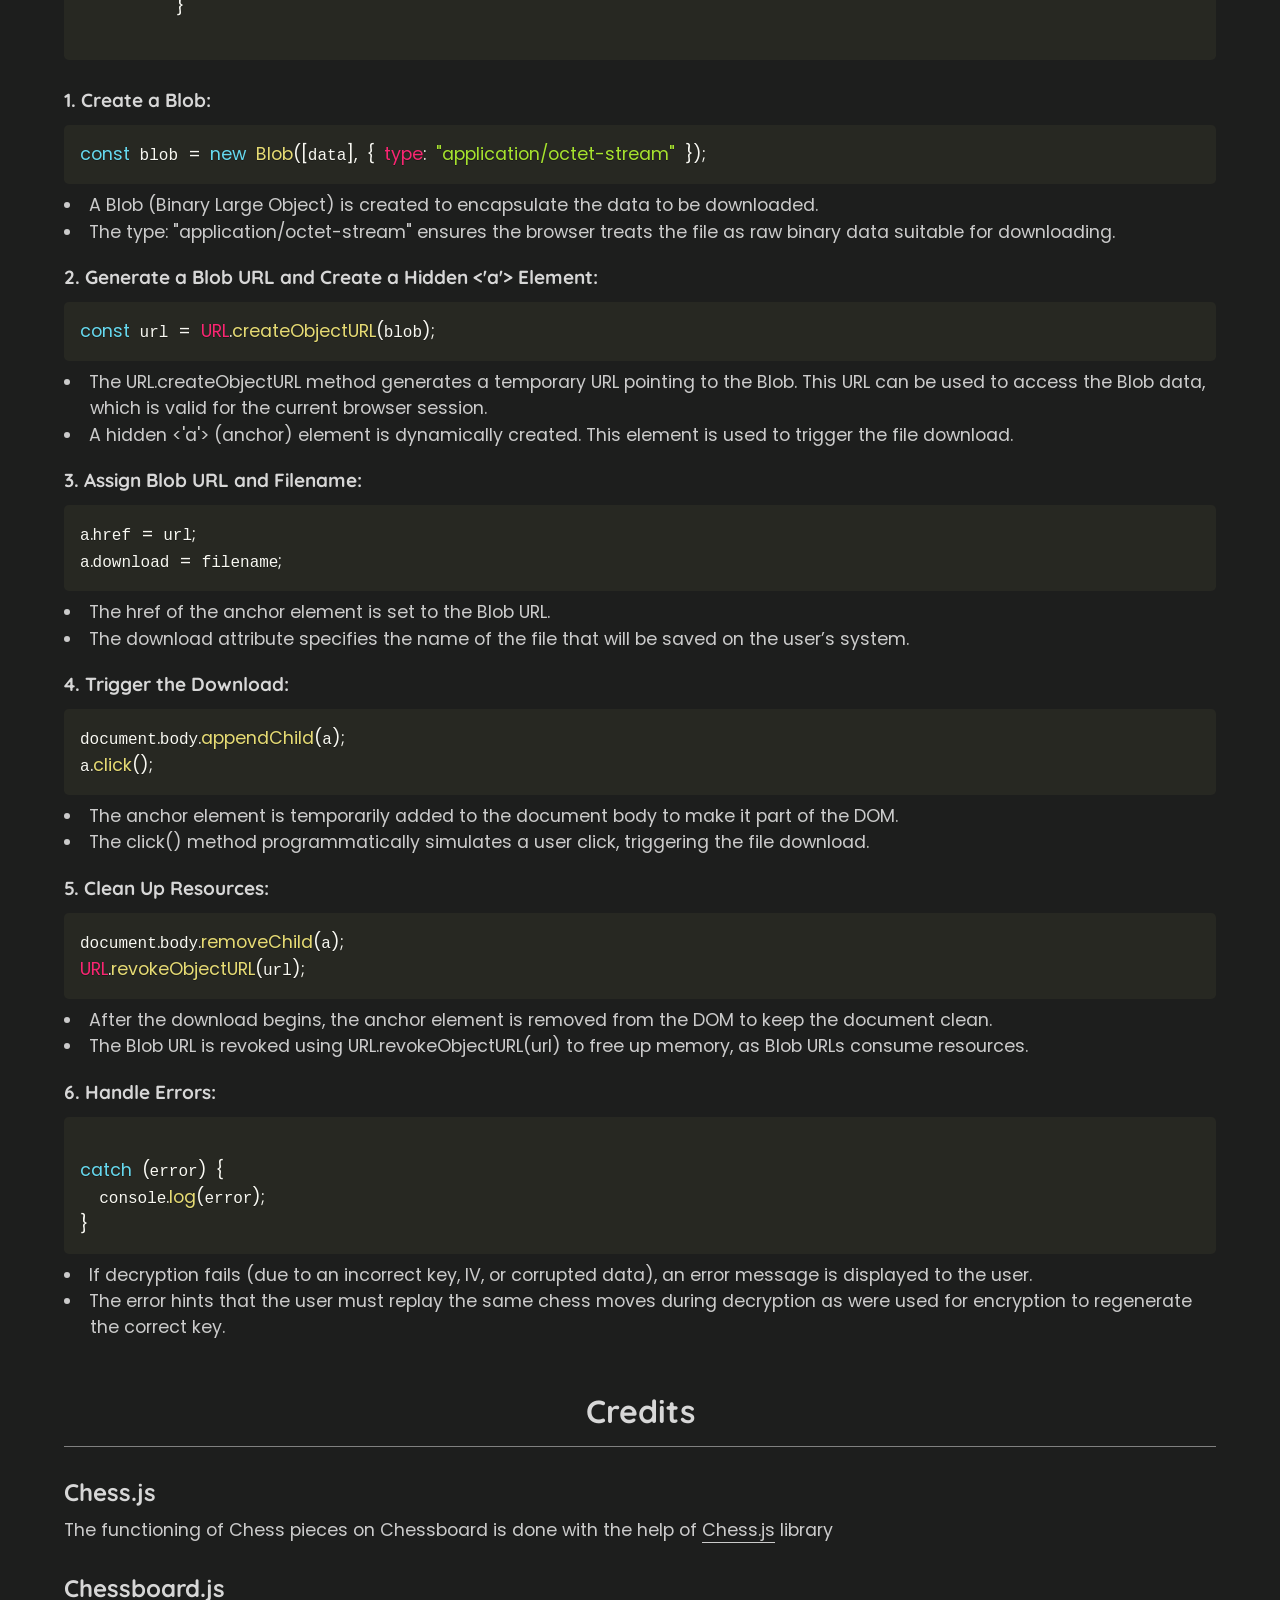
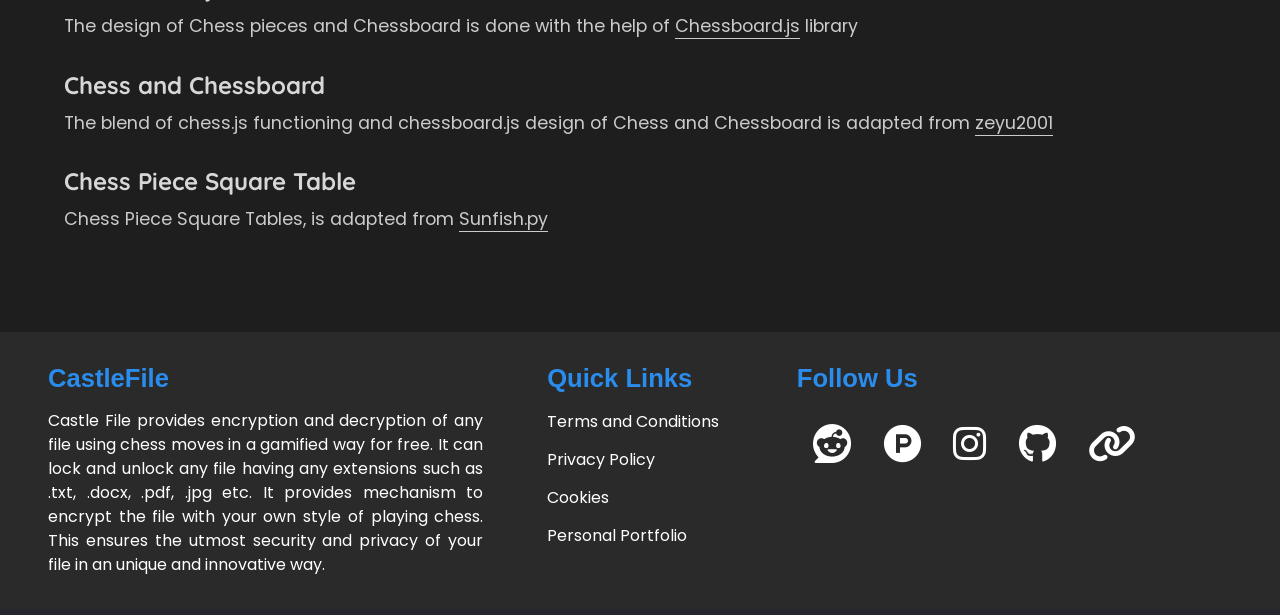
==== commit 0c9f497f: "deploy: dd484660a7d16630e86244f530f0e59ae552c231" ====
--- a/about.html
+++ b/about.html
@@ -2,169 +2,276 @@
 <html>
 
 <head>
-  <script type="text/javascript" src="https://app.termly.io/resource-blocker/58d11766-0173-45ef-95d7-01cc72cf3a20?autoBlock=on"></script>
   
   <!-- Google Tag Manager -->
-  <script>(function(w,d,s,l,i){w[l]=w[l]||[];w[l].push({'gtm.start':
-  new Date().getTime(),event:'gtm.js'});var f=d.getElementsByTagName(s)[0],
-  j=d.createElement(s),dl=l!='dataLayer'?'&l='+l:'';j.async=true;j.src=
-  'https://www.googletagmanager.com/gtm.js?id='+i+dl;f.parentNode.insertBefore(j,f);
-  })(window,document,'script','dataLayer','GTM-MJ6B9XRW');</script>
+  <script>
+    (function(w, d, s, l, i) {
+      w[l] = w[l] || [];
+      w[l].push({
+        'gtm.start': new Date().getTime(),
+        event: 'gtm.js'
+      });
+      var f = d.getElementsByTagName(s)[0],
+        j = d.createElement(s),
+        dl = l != 'dataLayer' ? '&l=' + l : '';
+      j.async = true;
+      j.src =
+        'https://www.googletagmanager.com/gtm.js?id=' + i + dl;
+      f.parentNode.insertBefore(j, f);
+    })(window, document, 'script', 'dataLayer', 'GTM-MJ6B9XRW');
+  </script>
   <!-- End Google Tag Manager -->
   
   <meta charset="UTF-8">
   <meta name="viewport" content="width=device-width, initial-scale=1">
-  <link rel="stylesheet" href="/css/about.css">
-  <link rel="preconnect" href="https://fonts.googleapis.com">
-  <link rel="preconnect" href="https://fonts.gstatic.com" crossorigin>
-  <link href="https://fonts.googleapis.com/css2?family=Quicksand:wght@300;400&display=swap" rel="stylesheet">
-  <script src="https://kit.fontawesome.com/fd38fe2beb.js" crossorigin="anonymous"></script>
-  <link rel="stylesheet" href="https://cdnjs.cloudflare.com/ajax/libs/font-awesome/6.0.0-beta2/css/all.min.css"/>
-  <link rel="stylesheet" href="https://cdnjs.cloudflare.com/ajax/libs/font-awesome/5.15.3/css/all.min.css"/>
-  
-  <link rel="stylesheet" href="https://cdnjs.cloudflare.com/ajax/libs/prism/9000.0.1/themes/prism-okaidia.min.css" integrity="sha512-5HvW0a7ihK3ro2KhwEksDHXgIezsTeZybZDIn8d8Y015Ny+t7QWSIjnlCTjFzlK7Klb604HLGjsNqU/i5mJLjQ==" crossorigin="anonymous" referrerpolicy="no-referrer" />
-  
-  
+  <link rel="stylesheet" href="assets/style/about.css">
+  
+  <link href="assets/fonts/quicksand//stylesheet.css" rel="stylesheet">
+  <link href="assets/fonts/poppins//stylesheet.css" rel="stylesheet">
+
+    <!-- Font Awesome -->
+  <link rel="stylesheet" href="assets/fontawesome/css/all.min.css">
+  
+  <link rel="stylesheet" href="assets/libs/prism.min.css" />
+  
+  <link rel="icon" href="assets/img/trans-castlefile.png" type="image/x-icon" />
   <title>About</title>
+  <meta name="description" content="Castle File provides online file encryption of any type of large files locally on browser using chess moves for free. online free file encryption with chess moves is now possible because of castlefile.">
+  <meta name="keywords" content="File encryption using chess, file encryption with chess moves, online file encryption, CastleFile, castlefile, Castlefile">
+  <meta name="author" content="CastleFile">
+  <link rel="canonical" href="https://castlefile.xyz/about" />
+  
+  <!--Google site kit-->
+  <meta name="google-adsense-account" content="ca-pub-6987549851844747">
+  <!--search console-->
+  <meta name="google-site-verification" content="Nm6BNa4FXlZCFTkHff7n8U7PfklJn7_a68Raa4coecM" />
   
 </head>
 
 <body>
+  <!-- Google Tag Manager (noscript) -->
+  <noscript><iframe src="https://www.googletagmanager.com/ns.html?id=GTM-MJ6B9XRW" height="0" width="0" style="display:none;visibility:hidden"></iframe></noscript>
+  <!-- End Google Tag Manager (noscript) -->
   <nav class="navbar">
-
-        <div class="max-width">
-
-            <div class="logo">
-              <img src="/img/trans-castlefile.png" alt="/img/trans-castlefile.png">
-              <a href="#">CastleFile</a>
-            </div>
-            <div class="menu-btn" id="menu-btn">
-                <i class="fas fa-bars"></i>
-            </div>
-            <ul class="menu">
-              <div class="inaclogo">
-                <img class="menu-img" src="/img/trans-castlefile.png" alt="/img/trans-castlefile.png">
-                <a class="menu-name" href="#">CastleFile</a>
-              </div>
-                <li><a href="https://castlefile.xyz" class="menu-btn">Home</a></li>
-                <li><a href="about" class="menu-btn">About</a></li>
-                <li><a href="blog" class="menu-btn">Blog</a></li>
-                <li><a href="faq" class="menu-btn">F.A.Q</a></li>
-                <li><a href="usage" class="menu-btn">Usage</a></li>
-                <li><a href="#contact" class="menu-btn">Contact</a></li>
-            </ul>
-            
+    
+    <div class="max-width">
+      
+      <div class="logo">
+        <img src="assets/img/trans-castlefile.png" alt="assets/img/trans-castlefile.png">
+        <a href="#">CastleFile</a>
+      </div>
+      <div class="menu-btn" id="menu-btn">
+        <i class="fas fa-bars"></i>
+      </div>
+      <ul class="menu">
+        <div class="inaclogo">
+          <img class="menu-img" src="assets/img/trans-castlefile.png" alt="assets/img/trans-castlefile.png">
+          <a class="menu-name" href="#">CastleFile</a>
         </div>
+        <li><a href="https://castlefile.xyz" class="menu-btn">CastleFile</a></li>
+        <li><a href="https:/pass.castlefile" class="menu-btn">CastlePass</a></li>
+        <li><a href="about" class="menu-btn">About</a></li>
+        <li><a href="blog" class="menu-btn">Blog</a></li>
+        <li><a href="#contact" class="menu-btn">Contact</a></li>
+      </ul>
+      
+    </div>
   </nav>
   <div class="main">
     
- 
-     <div class="intro">
-        <h1>About</h1>
-        <hr />
-        <p class="p1">CastleFile is not just another file encryption website—it’s a completely new approach to file security. Traditional encryption methods rely on static passwords or randomly generated keys. CastleFile transforms this paradigm by using chess moves as an essential component of the encryption process. Your moves become the key to securing your files, making the encryption process both unique and highly personalized.</p>
-        <p class="p2">CastleFile is a revolutionary platform that brings together the art of chess and cutting-edge encryption technologies to ensure the highest level of security for your files. Designed for individuals and businesses who prioritize privacy and innovation, CastleFile combines your unique chess moves with AES encryption to create an unparalleled data protection system. This page provides an in-depth look at CastleFile, its features, best practices, limitations, and technical details.</p>
-        <span>Every interaction on CastleFile is driven by the following core values:</span>
-        
-        <ul>
-          <li>Security: Your data is protected using AES-GCM encryption, ensuring confidentiality and integrity.</li>
-          <li>Privacy: Your encryption keys and files are never stored on CastleFile.</li>
-          <li>Innovation: By combining chess strategy with cryptographic principles, CastleFile makes encryption both engaging and reliable.</li>
-        </ul>
-       
-      </div>
-      
-      <div class="features">
-        <h1>Features</h1>
-        <hr />
-        
-        <h2>1. Chess Move Integration</h2>
-        <ul>
-          <li>The encryption and decryption processes are based on the sequence of chess moves you play on a virtual board.</li>
-          <li>The moves are transformed into a cryptographic key, ensuring that no two keys are the same.</li>
-          <li>The website offers move suggestions for users who are less familiar with chess strategies, helping create strong keys while maintaining user-friendliness.</li>
-        </ul>
-        
-        <h2>2. AES Encryption</h2>
-        <ul>
-          <li>CastleFile uses the AES-GCM encryption standard, trusted worldwide for its reliability in securing sensitive data.</li>
-          <li>The encryption ensures both data confidentiality and integrity, meaning your files cannot be accessed or tampered with.</li>
-        </ul>
-        
-        <h2>3. Security and Privacy</h2>
-        <ul>
-          <li>CastleFile does not store your files, keys, or data.</li>
-          <li>Once the encryption or decryption process is complete, the files are deleted from the system, leaving no trace behind.</li>
-          <li>The platform ensures that even CastleFile’s administrators have no access to your data.</li>
-        </ul>
-        
-        <h2>4. Unique and Different</h2>
-        <ul>
-          <li>Unlike other websites that use static passwords, CastleFile creates a dynamic, personalized encryption process.</li>
-          <li>The chess-based system makes brute-force attacks or password guessing virtually impossible, as the number of possible move combinations is astronomical.</li>
-        </ul>
-      </div>
-      
-      <div class="practices">
-        <h1>Best Practices</h1>
-        <hr />
-        
-        <h2 class="hf">1. Save Your Chess Move Sequence</h2>
-        <span >Always securely store the sequence of moves you use for encryption. Without it, decryption will not be possible.</span>
-        
-        <h2>2. Use Complex Chess Strategies</h2>
-        <span>Play more than the minimum 4 moves to enhance the complexity of the encryption key. The more moves you play, the harder it becomes to break the encryption.</span>
-        
-        <h2>3. Verify File Integrity</h2>
-        <span>After encryption, download the file and verify its integrity to ensure the process was successful.</span>
-        
-        <h2>4. Use Updated Browsers</h2>
-        <span class="spanl">Ensure you are using the latest version of your browser for compatibility and security.</span>
-        
-      </div>
-      
-      <div class="limitations">
-        
-        <h1>Limitations</h1>
-        <hr />
-        
-        <h2>1. Dependency on Chess Moves</h2>
-        <span>The decryption process requires the exact same chess move sequence as used during encryption. If you lose the sequence, the file cannot be decrypted.</span>
-        
-        <h2>2. Browser Compatibility</h2>
-        <span>Certain features may not work optimally on outdated or unsupported browsers. Mobile users may experience issues with repeated downloads if the browser’s cache is not cleared.</span>
-        
-        <h2>3. File Size Limitations</h2>
-        <span>Currently, CastleFile supports files up to a certain size limit to ensure faster processing and optimal performance.</span>
-        
-        <h2>4. No Recovery Option</h2>
-        <span>For security reasons, CastleFile does not store encryption keys or files. If the chess move sequence is lost, recovery is impossible.</span>
-        
-      </div>
-      
-      <div class="tech">
-        
-        <h1>Technical Details</h1>
-        <hr />
-        
-        
-        <h2>1. File Upload: The user uploads a file.</h2>
-        <span id="spanf">When the user uploads a file on the CastleFile platform, the process initiates the encryption and decryption workflow.</span>
-        <li class="fli">File Selection: The user selects the file they want to encrypt or decrypt from their device using the website's upload interface.</li>
-        
-        <ul>
-          <li>Secure Transfer: The file is uploaded securely to the platform, often using HTTPS to ensure data integrity during the transfer.</li>
-          <li>File Handling: The file is processed locally in the browser to prepare it for encryption. No storage of the file occurs, ensuring privacy.</li>
-        </ul>
-        <span id="spanl">This step serves as the starting point for the encryption process, where the user's file will later be secured using the unique cryptographic key derived from their chess moves.</span>
-        
-        
-        <h2>2. User Plays Chess Moves: They're captured and converted into Encryption Key.</h2>
-
-        <span>This function combines chess moves from both the user and the bot, processes them using a cryptographic hashing algorithm (SHA-256), and generates a unique 256-bit key. This key can then be used in encryption processes, such as AES (Advanced Encryption Standard), to secure files.</span>
-
-      
-        <pre>
+    
+    <div class="intro">
+      <h1>About</h1>
+      <hr />
+      <p class="p1">CastleFile is not just another file encryption website—it’s a completely new approach to file security. Traditional encryption methods rely on static passwords or randomly generated keys. CastleFile transforms this paradigm by using chess moves as an essential component of the encryption process. Your moves become the key to securing your files, making the encryption process both unique and highly personalized.</p>
+      <p class="p2">CastleFile is a revolutionary platform that brings together the art of chess and cutting-edge encryption technologies to ensure the highest level of security for your files. Designed for individuals and businesses who prioritize privacy and innovation, CastleFile combines your unique chess moves with AES encryption to create an unparalleled data protection system. This page provides an in-depth look at CastleFile, its features, best practices, limitations, and technical details.</p>
+      <span>Every interaction on CastleFile is driven by the following core values:</span>
+      
+      <ul>
+        <li>Security: Your data is protected using AES-GCM encryption, ensuring confidentiality and integrity.</li>
+        <li>Privacy: Your encryption keys and files are never stored on CastleFile.</li>
+        <li>Innovation: By combining chess strategy with cryptographic principles, CastleFile makes encryption both engaging and reliable.</li>
+      </ul>
+      
+    </div>
+    
+    <div class="features">
+      <h1>Features</h1>
+      <hr />
+      
+      <h2>1. Chess Move Integration</h2>
+      <ul>
+        <li>The encryption and decryption processes are based on the sequence of chess moves you play on a virtual board.</li>
+        <li>The moves are transformed into a cryptographic key, ensuring that no two keys are the same.</li>
+        <li>The website offers move suggestions for users who are less familiar with chess strategies, helping create strong keys while maintaining user-friendliness.</li>
+      </ul>
+      
+      <h2>2. AES Encryption</h2>
+      <ul>
+        <li>CastleFile uses the AES-GCM encryption standard, trusted worldwide for its reliability in securing sensitive data.</li>
+        <li>The encryption ensures both data confidentiality and integrity, meaning your files cannot be accessed or tampered with.</li>
+      </ul>
+      
+      <h2>3. Security and Privacy</h2>
+      <ul>
+        <li>CastleFile does not store your files, keys, or data.</li>
+        <li>Once the encryption or decryption process is complete, the files are deleted from the system, leaving no trace behind.</li>
+        <li>The platform ensures that even CastleFile’s administrators have no access to your data.</li>
+      </ul>
+      
+      <h2>4. Unique and Different</h2>
+      <ul>
+        <li>Unlike other websites that use static passwords, CastleFile creates a dynamic, personalized encryption process.</li>
+        <li>The chess-based system makes brute-force attacks or password guessing virtually impossible, as the number of possible move combinations is astronomical.</li>
+      </ul>
+    </div>
+    
+    <div class="usage">
+      
+      <h1>Usage</h1>
+      
+      <hr />
+      <div class="guide">
+        <p>Usage Guide for CastleFile – The Chess-Based Encryption Website
+          CastleFile offers a secure and innovative way to encrypt and decrypt files using your chess moves. This page will guide you step-by-step through the encryption and decryption process while providing a clear understanding of what happens in the background. Let’s dive in!</p>
+      </div>
+      
+      <div class="encrypt">
+        
+        <h1>File Encryption: </h1>
+        <img src="assets/img/docs/encrypt.gif" alt="usage"></img>
+        <ol>
+          <li>Visit CastleFile.xyz.</li>
+          <li>Choose the "Encryption" option.</li>
+          <li>Upload the file you wish to encrypt (e.g., a PDF, image, or document).</li>
+          <li>Play Minimum 4 Chess Moves.</li>
+          <li>Click copy button and save the sequence of moves.</li>
+          <li>Click "Encrypt" button.</li>
+          <li>Encrypted File will be automatically Downloaded.</li>
+        </ol>
+        <h2>Encryption Process in the background:</h2>
+        
+        <h3>• Chess Moves to Cryptographic Key:</h3>
+        <ul>
+          <li>CastleFile captures the exact sequence of your chess moves.</li>
+          <li>These moves (e.g., e2-e4, g8-f6) are converted into numerical values using pre-defined algorithms.</li>
+          <li>The numerical values are further processed to generate a unique AES-GCM encryption key.</li>
+        </ul>
+        <h3>• AES-GCM Encryption:</h3>
+        <ul>
+          <li>The uploaded file is encrypted using the generated key.</li>
+          <li>AES-GCM not only encrypts the file but also ensures its integrity by adding authentication data.</li>
+          <li>This prevents tampering during storage or transfer.</li>
+        </ul>
+        <h3>• File Security:</h3>
+        <ul>
+          <li>Neither the encryption key nor the file is stored on CastleFile’s servers.</li>
+          <li>Once the process is complete, the file is deleted from the server, ensuring complete privacy.</li>
+        </ul>
+        
+      </div>
+      
+      <div class="decrypt">
+        
+        <h1>File Decryption: </h1>
+        <img src="assets/img/docs/decrypt.gif"></img>
+        <ol>
+          <li>Visit CastleFile.xyz.</li>
+          <li>Choose the "Decryption" option.</li>
+          <li>Upload the encrypted file to decrypt.</li>
+          <li>Play the exact sequence of chess moves you played during encryption.</li>
+          <li>Click "Decrypt" button.</li>
+          <li>Decrypted File will be automatically Downloaded.</li>
+        </ol>
+        <h2>Decryption Process in the background:</h2>
+        
+        <h3>• Chess Moves to Key Matching:</h3>
+        <ul>
+          <li>CastleFile takes the input chess moves and converts them into numerical values.</li>
+          <li>The generated values are compared with the original sequence to verify the input.</li>
+        </ul>
+        <h3>• Key Regeneration::</h3>
+        <ul>
+          <li>Once the moves are validated, the same cryptographic key used for encryption is regenerated.</li>
+          <li>This ensures that only the correct sequence of moves can decrypt the file.</li>
+        </ul>
+        
+        <h3>• AES-GCM Decryption:</h3>
+        <ul>
+          <li>The encrypted file is decrypted using the regenerated key.</li>
+          <li>The authentication data ensures that the file has not been tampered with during storage or transfer.</li>
+        </ul>
+        <h3>• Secure File Handling:</h3>
+        <ul>
+          <li>As with encryption, neither the key nor the decrypted file is stored on CastleFile’s servers.</li>
+          <li>The decrypted file is downloaded and then removed from the system.</li>
+        </ul>
+        
+      </div>
+      
+      
+    </div>
+    
+    <div class="practices">
+      <h1>Best Practices</h1>
+      <hr />
+      
+      <h2 class="hf">1. Save Your Chess Move Sequence</h2>
+      <span>Always securely store the sequence of moves you use for encryption. Without it, decryption will not be possible.</span>
+      
+      <h2>2. Use Complex Chess Strategies</h2>
+      <span>Play more than the minimum 4 moves to enhance the complexity of the encryption key. The more moves you play, the harder it becomes to break the encryption.</span>
+      
+      <h2>3. Verify File Integrity</h2>
+      <span>After encryption, download the file and verify its integrity to ensure the process was successful.</span>
+      
+      <h2>4. Use Updated Browsers</h2>
+      <span class="spanl">Ensure you are using the latest version of your browser for compatibility and security.</span>
+      
+    </div>
+    
+    <div class="limitations">
+      
+      <h1>Limitations</h1>
+      <hr />
+      
+      <h2>1. Dependency on Chess Moves</h2>
+      <span>The decryption process requires the exact same chess move sequence as used during encryption. If you lose the sequence, the file cannot be decrypted.</span>
+      
+      <h2>2. Browser Compatibility</h2>
+      <span>Certain features may not work optimally on outdated or unsupported browsers. Mobile users may experience issues with repeated downloads if the browser’s cache is not cleared.</span>
+      
+      <h2>3. File Size Limitations</h2>
+      <span>Currently, CastleFile supports files up to a certain size limit to ensure faster processing and optimal performance.</span>
+      
+      <h2>4. No Recovery Option</h2>
+      <span>For security reasons, CastleFile does not store encryption keys or files. If the chess move sequence is lost, recovery is impossible.</span>
+      
+    </div>
+    
+    <div class="tech">
+      
+      <h1>Technical Details</h1>
+      <hr />
+      
+      
+      <h2>1. File Upload: The user uploads a file.</h2>
+      <span id="spanf">When the user uploads a file on the CastleFile platform, the process initiates the encryption and decryption workflow.</span>
+      <li class="fli">File Selection: The user selects the file they want to encrypt or decrypt from their device using the website's upload interface.</li>
+      
+      <ul>
+        <li>Secure Transfer: The file is uploaded securely to the platform, often using HTTPS to ensure data integrity during the transfer.</li>
+        <li>File Handling: The file is processed locally in the browser to prepare it for encryption. No storage of the file occurs, ensuring privacy.</li>
+      </ul>
+      <span id="spanl">This step serves as the starting point for the encryption process, where the user's file will later be secured using the unique cryptographic key derived from their chess moves.</span>
+      
+      
+      <h2>2. User Plays Chess Moves: They're captured and converted into Encryption Key.</h2>
+      
+      <span>This function combines chess moves from both the user and the bot, processes them using a cryptographic hashing algorithm (SHA-256), and generates a unique 256-bit key. This key can then be used in encryption processes, such as AES (Advanced Encryption Standard), to secure files.</span>
+      
+      
+      <pre>
           <code class="language-javascript">async function generateKeyFromMoves(userMoves, botMoves) {
             const combinedMoves = userMoves.concat(botMoves).join("");
             const msgUint8 = new TextEncoder().encode(combinedMoves);
@@ -172,46 +279,46 @@
             return hashBuffer.slice(0, 32); // AES key requires 256 bits
           }</code>
         </pre>
-        <h3>1. Input Data and Combine It:</h3>
-        <pre ><code class="language-javascript">const combinedMoves = userMoves.concat(botMoves).join("");</code></pre>
-        <ul>
-          <li>userMoves: Chess moves played by the user (e.g., ["e2e4", "g1f3"]).</li>
-          <li>botMoves: Chess moves played by the bot (e.g., ["e7e5", "b8c6"]).</li>
-          <li>userMoves.concat(botMoves): Combines both arrays into a single array of moves.</li>
-          <li>.join(""): Joins all moves into a single string without any separators.</li>
-        </ul>
-        <span>These moves are stored as arrays of strings.</span>
-        
-        <h3>2. Encoding to Binary Format:</h3>
-        <pre ><code class="language-javascript">const msgUint8 = new TextEncoder().encode(combinedMoves);</code></pre>
-        <ul>
-          <li>New TextEncoder(). encode(combinedMoves): Converts the combined string of moves into a binary format (Uint8Array).</li>
-          <li>This ensures the data can be processed by cryptographic algorithms.</li>
-        </ul>
-        
-        
-        <h3>3. Hashing the Data:</h3>
-        <pre ><code class="language-javascript">const hashBuffer = await crypto.subtle.digest("SHA-256", msgUint8);</code></pre>
-        <ul>
-          <li>crypto.subtle.digest("SHA-256", msgUint8): Applies the SHA-256 hashing algorithm to the binary data.</li>
-          <li>SHA-256 produces a 256-bit (32-byte) cryptographic hash of the input.</li>
-          <li>The hash ensures the generated key is unique and deterministic (the same moves will always generate the same key).</li>
-        </ul>
-        
-        
-        <h3>4. Extracting the Key:</h3>
-        <pre ><code class="language-javascript">return hashBuffer.slice(0, 32); // AES key requires 256 bits</code></pre>
-        <ul>
-          <li>hashBuffer.slice(0, 32): Extracts the first 32 bytes of the hashed data to match the 256-bit key size required for AES encryption.</li>
-        </ul>
-        
-        
-        
-        
-        <h2>3. File Encryption: The file is encrypted using the generated key.</h2>
-        <span>This code demonstrates a JavaScript function, encryptFile, that encrypts a file uploaded by the user using the AES-GCM algorithm.</span>
-      
-        <pre>
+      <h3>1. Input Data and Combine It:</h3>
+      <pre><code class="language-javascript">const combinedMoves = userMoves.concat(botMoves).join("");</code></pre>
+      <ul>
+        <li>userMoves: Chess moves played by the user (e.g., ["e2e4", "g1f3"]).</li>
+        <li>botMoves: Chess moves played by the bot (e.g., ["e7e5", "b8c6"]).</li>
+        <li>userMoves.concat(botMoves): Combines both arrays into a single array of moves.</li>
+        <li>.join(""): Joins all moves into a single string without any separators.</li>
+      </ul>
+      <span>These moves are stored as arrays of strings.</span>
+      
+      <h3>2. Encoding to Binary Format:</h3>
+      <pre><code class="language-javascript">const msgUint8 = new TextEncoder().encode(combinedMoves);</code></pre>
+      <ul>
+        <li>New TextEncoder(). encode(combinedMoves): Converts the combined string of moves into a binary format (Uint8Array).</li>
+        <li>This ensures the data can be processed by cryptographic algorithms.</li>
+      </ul>
+      
+      
+      <h3>3. Hashing the Data:</h3>
+      <pre><code class="language-javascript">const hashBuffer = await crypto.subtle.digest("SHA-256", msgUint8);</code></pre>
+      <ul>
+        <li>crypto.subtle.digest("SHA-256", msgUint8): Applies the SHA-256 hashing algorithm to the binary data.</li>
+        <li>SHA-256 produces a 256-bit (32-byte) cryptographic hash of the input.</li>
+        <li>The hash ensures the generated key is unique and deterministic (the same moves will always generate the same key).</li>
+      </ul>
+      
+      
+      <h3>4. Extracting the Key:</h3>
+      <pre><code class="language-javascript">return hashBuffer.slice(0, 32); // AES key requires 256 bits</code></pre>
+      <ul>
+        <li>hashBuffer.slice(0, 32): Extracts the first 32 bytes of the hashed data to match the 256-bit key size required for AES encryption.</li>
+      </ul>
+      
+      
+      
+      
+      <h2>3. File Encryption: The file is encrypted using the generated key.</h2>
+      <span>This code demonstrates a JavaScript function, encryptFile, that encrypts a file uploaded by the user using the AES-GCM algorithm.</span>
+      
+      <pre>
           <code class="language-javascript">async function encryptFile() {
                         
               const fileInput = document.getElementById("fileInput").files[0];
@@ -228,63 +335,63 @@
               downloadFile(combined, "castlefile_" + fileInput.name + ".enc.txt");
           }</code>
         </pre>
-        <h3>1. File Selection</h3>
-        <pre ><code class="language-javascript">const fileInput = document.getElementById("fileInput").files[0];</code></pre>
-        <ul>
-          <li>The user selects the encrypted file using a file input field with the ID fileInput.</li>
-          <li>The file is stored in the fileInput variable for processing.</li>
-        </ul>
-        
-        <h3>2. Generate Encryption Key:</h3>
-        <pre ><code class="language-javascript">const keyBuffer = await generateKeyFromMoves(userMoves, botMoves);
+      <h3>1. File Selection</h3>
+      <pre><code class="language-javascript">const fileInput = document.getElementById("fileInput").files[0];</code></pre>
+      <ul>
+        <li>The user selects the encrypted file using a file input field with the ID fileInput.</li>
+        <li>The file is stored in the fileInput variable for processing.</li>
+      </ul>
+      
+      <h3>2. Generate Encryption Key:</h3>
+      <pre><code class="language-javascript">const keyBuffer = await generateKeyFromMoves(userMoves, botMoves);
 const key = await crypto.subtle.importKey("raw", keyBuffer, "AES-GCM", false, ["encrypt"]);</code></pre>
-        <ul>
-          <li>Uses userMoves (user's chess moves) and botMoves (bot's chess moves) to generate a unique cryptographic key.</li>
-          <li>The generateKeyFromMoves function creates a 256-bit key using a SHA-256 hash of the concatenated moves. This ensures the encryption key is unique to the game.</li>
-          <li>The generated key is imported for use in AES-GCM encryption using the Web Cryptography API's importKey method.</li>
-        </ul>
-        
-        <h3>3. Generate IV (Initialization Vector):</h3>
-        <pre ><code class="language-javascript">const iv = crypto.getRandomValues(new Uint8Array(12));</code></pre>
-        <ul>
-          <li>Creates a random 12-byte initialization vector (IV) for AES-GCM encryption.</li>
-          <li>The IV adds randomness, ensuring the encryption output changes even if the same data and key are reused.</li>
-        </ul>
-        
-        
-        <h3>4. Read and Encrypt the File:</h3>
-        <pre ><code class="language-javascript">const fileData = await fileInput.arrayBuffer();
+      <ul>
+        <li>Uses userMoves (user's chess moves) and botMoves (bot's chess moves) to generate a unique cryptographic key.</li>
+        <li>The generateKeyFromMoves function creates a 256-bit key using a SHA-256 hash of the concatenated moves. This ensures the encryption key is unique to the game.</li>
+        <li>The generated key is imported for use in AES-GCM encryption using the Web Cryptography API's importKey method.</li>
+      </ul>
+      
+      <h3>3. Generate IV (Initialization Vector):</h3>
+      <pre><code class="language-javascript">const iv = crypto.getRandomValues(new Uint8Array(12));</code></pre>
+      <ul>
+        <li>Creates a random 12-byte initialization vector (IV) for AES-GCM encryption.</li>
+        <li>The IV adds randomness, ensuring the encryption output changes even if the same data and key are reused.</li>
+      </ul>
+      
+      
+      <h3>4. Read and Encrypt the File:</h3>
+      <pre><code class="language-javascript">const fileData = await fileInput.arrayBuffer();
 const encryptedData = await crypto.subtle.encrypt({ name: "AES-GCM", iv }, key, fileData);</code></pre>
-        <ul>
-          <li>Reads the file's binary data as an ArrayBuffer, preparing it for encryption.</li>
-          <li>Encrypts the file data using the AES-GCM algorithm with the previously generated key and IV.</li>
-          <li>The crypto.subtle.encrypt function returns an ArrayBuffer of encrypted data.</li>
-        </ul>
-        
-        <h3>5. Combine IV and Encrypted Data:</h3>
-        <pre><code class="language-javascript">const combined = new Uint8Array(iv.length + encryptedData.byteLength);
+      <ul>
+        <li>Reads the file's binary data as an ArrayBuffer, preparing it for encryption.</li>
+        <li>Encrypts the file data using the AES-GCM algorithm with the previously generated key and IV.</li>
+        <li>The crypto.subtle.encrypt function returns an ArrayBuffer of encrypted data.</li>
+      </ul>
+      
+      <h3>5. Combine IV and Encrypted Data:</h3>
+      <pre><code class="language-javascript">const combined = new Uint8Array(iv.length + encryptedData.byteLength);
 combined.set(iv);
 combined.set(new Uint8Array(encryptedData), iv.length);
 </code></pre>
-        <ul>
-          <li>Merges the IV and encrypted data into a single Uint8Array.</li>
-          <li>The IV is stored at the beginning of the array, followed by the encrypted file data. This ensures the IV is available for decryption.</li>
-        </ul>
-        
-        <h3>6. Download the Encrypted File:</h3>
-        <pre ><code class="language-javascript">downloadFile(combined, "castlefile_" + fileInput.name + ".enc.txt");</code></pre>
-        <ul>
-          <li>The downloadFile function triggers the download of the combined data (IV + encrypted file).</li>
-          <li>The downloaded file is named with a prefix (castlefile_) to indicate it has been encrypted and appends the .enc.txt extension for identification.</li>
-        </ul>
-        
-        
-        <h2>4. File Decryption: The encrypted file is decrypted using the regenerated key.</h2>
-
-        <span>This JavaScript function, decryptFile, is designed to decrypt a file encrypted using the AES-GCM algorithm. It relies on the user-provided and bot-generated chess moves to reconstruct the encryption key, ensuring the correct moves are essential for successful decryption.</span>
-
-      
-        <pre>
+      <ul>
+        <li>Merges the IV and encrypted data into a single Uint8Array.</li>
+        <li>The IV is stored at the beginning of the array, followed by the encrypted file data. This ensures the IV is available for decryption.</li>
+      </ul>
+      
+      <h3>6. Download the Encrypted File:</h3>
+      <pre><code class="language-javascript">downloadFile(combined, "castlefile_" + fileInput.name + ".enc.txt");</code></pre>
+      <ul>
+        <li>The downloadFile function triggers the download of the combined data (IV + encrypted file).</li>
+        <li>The downloaded file is named with a prefix (castlefile_) to indicate it has been encrypted and appends the .enc.txt extension for identification.</li>
+      </ul>
+      
+      
+      <h2>4. File Decryption: The encrypted file is decrypted using the regenerated key.</h2>
+      
+      <span>This JavaScript function, decryptFile, is designed to decrypt a file encrypted using the AES-GCM algorithm. It relies on the user-provided and bot-generated chess moves to reconstruct the encryption key, ensuring the correct moves are essential for successful decryption.</span>
+      
+      
+      <pre>
           <code class="language-javascript">async function decryptFile() {
               const fileInput = document.getElementById("fileInput").files[0];
               const keyBuffer = await generateKeyFromMoves(userMoves, botMoves);
@@ -302,66 +409,66 @@
               }
           }</code>
         </pre>
-        <h3>1. Retrieve the File to Decrypt:</h3>
-        <pre class="code" ><code class="language-javascript">const fileInput = document.getElementById("fileInput").files[0];</code></pre>
-        <ul>
-          <li>The user selects the encrypted file using a file input field with the ID fileInput.</li>
-          <li>The file is stored in the fileInput variable for processing.</li>
-        </ul>
-        
-        <h3>2. Generate the Decryption Key:</h3>
-        <pre><code class="language-javascript">const keyBuffer = await generateKeyFromMoves(userMoves, botMoves);
+      <h3>1. Retrieve the File to Decrypt:</h3>
+      <pre class="code"><code class="language-javascript">const fileInput = document.getElementById("fileInput").files[0];</code></pre>
+      <ul>
+        <li>The user selects the encrypted file using a file input field with the ID fileInput.</li>
+        <li>The file is stored in the fileInput variable for processing.</li>
+      </ul>
+      
+      <h3>2. Generate the Decryption Key:</h3>
+      <pre><code class="language-javascript">const keyBuffer = await generateKeyFromMoves(userMoves, botMoves);
 const key = await crypto.subtle.importKey("raw", keyBuffer, "AES-GCM", false, ["decrypt"]);</code></pre>
-        <ul>
-          <li>Uses userMoves (user's chess moves) and botMoves (bot's chess moves) to generate a unique cryptographic key.</li>
-          <li>The generateKeyFromMoves function creates a 256-bit key using a SHA-256 hash of the concatenated chess moves from the user and the bot.</li>
-          <li>The resulting key is imported using the Web Cryptography API's importKey function to be used in the decryption process.</li>
-        </ul>
-        
-        <h3>3. Read and Separate the File Data:</h3>
-        <pre><code class="language-javascript">const fileData = await fileInput.arrayBuffer();
+      <ul>
+        <li>Uses userMoves (user's chess moves) and botMoves (bot's chess moves) to generate a unique cryptographic key.</li>
+        <li>The generateKeyFromMoves function creates a 256-bit key using a SHA-256 hash of the concatenated chess moves from the user and the bot.</li>
+        <li>The resulting key is imported using the Web Cryptography API's importKey function to be used in the decryption process.</li>
+      </ul>
+      
+      <h3>3. Read and Separate the File Data:</h3>
+      <pre><code class="language-javascript">const fileData = await fileInput.arrayBuffer();
 const iv = fileData.slice(0, 12); // First 12 bytes are the IV
 const encryptedData = fileData.slice(12);</code></pre>
-        <ul>
-          <li>Reads the encrypted file into an ArrayBuffer.</li>
-          <li>Extracts the first 12 bytes as the Initialization Vector (IV), which was prepended during encryption.</li>
-          <li>Separates the remaining data as the encrypted content.</li>
-        </ul>
-        
-        
-        <h3>4. Decrypt the File:</h3>
-        <pre><code class="language-javascript">const decryptedData = await crypto.subtle.decrypt({ name: "AES-GCM", iv: new Uint8Array(iv) }, key, encryptedData);</code></pre>
-        <ul>
-          <li>Decrypts the encrypted data using the crypto.subtle.decrypt function.</li>
-          <li>Passes the AES-GCM decryption algorithm, IV, decryption key, and the encrypted data as inputs.</li>
-          <li>If the key, IV, or encrypted data are incorrect, decryption will fail and throw an error.</li>
-        </ul>
-        
-        
-        <h3>5. Download the Decrypted File:</h3>
-        <pre><code class="language-javascript">downloadFile(decryptedData, fileInput.name.replace(".enc.txt", ""));</code></pre>
-        <ul>
-          <li>The downloadFile function triggers the download of the decrypted data.</li>
-          <li>Renames the file by removing the .enc.txt extension, restoring the original file name.</li>
-        </ul>
-       
-       <h3>6. Handle Errors:</h3>
-
-        <pre><code class="language-javascript">
+      <ul>
+        <li>Reads the encrypted file into an ArrayBuffer.</li>
+        <li>Extracts the first 12 bytes as the Initialization Vector (IV), which was prepended during encryption.</li>
+        <li>Separates the remaining data as the encrypted content.</li>
+      </ul>
+      
+      
+      <h3>4. Decrypt the File:</h3>
+      <pre><code class="language-javascript">const decryptedData = await crypto.subtle.decrypt({ name: "AES-GCM", iv: new Uint8Array(iv) }, key, encryptedData);</code></pre>
+      <ul>
+        <li>Decrypts the encrypted data using the crypto.subtle.decrypt function.</li>
+        <li>Passes the AES-GCM decryption algorithm, IV, decryption key, and the encrypted data as inputs.</li>
+        <li>If the key, IV, or encrypted data are incorrect, decryption will fail and throw an error.</li>
+      </ul>
+      
+      
+      <h3>5. Download the Decrypted File:</h3>
+      <pre><code class="language-javascript">downloadFile(decryptedData, fileInput.name.replace(".enc.txt", ""));</code></pre>
+      <ul>
+        <li>The downloadFile function triggers the download of the decrypted data.</li>
+        <li>Renames the file by removing the .enc.txt extension, restoring the original file name.</li>
+      </ul>
+      
+      <h3>6. Handle Errors:</h3>
+      
+      <pre><code class="language-javascript">
 catch (error) {
   console.log(error);
 }</code></pre>
-
-        <ul>
-          <li>If decryption fails (due to an incorrect key, IV, or corrupted data), an error message is displayed to the user.</li>
-          <li>The error hints that the user must replay the same chess moves during decryption as were used for encryption to regenerate the correct key.</li>
-        </ul>
-       
-        
-        <h2>5. Download: The Encrypted or Decrypted file is Downloaded.</h2>
-
-        <span>This JavaScript function, downloadFile, handles the task of downloading a file from the browser. It takes two parameters: the data to be downloaded and the filename to save it as. </span>
-        <pre>
+      
+      <ul>
+        <li>If decryption fails (due to an incorrect key, IV, or corrupted data), an error message is displayed to the user.</li>
+        <li>The error hints that the user must replay the same chess moves during decryption as were used for encryption to regenerate the correct key.</li>
+      </ul>
+      
+      
+      <h2>5. Download: The Encrypted or Decrypted file is Downloaded.</h2>
+      
+      <span>This JavaScript function, downloadFile, handles the task of downloading a file from the browser. It takes two parameters: the data to be downloaded and the filename to save it as. </span>
+      <pre>
           <code class="language-javascript">function downloadFile(data, filename) {
             try {
                 const blob = new Blob([data], { type: "application/octet-stream" });
@@ -383,132 +490,134 @@
             }
           }</code>
         </pre>
-        <h3>1. Create a Blob:</h3>
-        <pre><code class="language-javascript">const blob = new Blob([data], { type: "application/octet-stream" });</code></pre>
-        <ul>
-          <li>A Blob (Binary Large Object) is created to encapsulate the data to be downloaded.</li>
-          <li>The type: "application/octet-stream" ensures the browser treats the file as raw binary data suitable for downloading.</li>
-        </ul>
-        
-        <h3>2. Generate a Blob URL and Create a Hidden <'a'> Element:</h3>
-        <pre ><code class="language-javascript">const url = URL.createObjectURL(blob);</code></pre>
-        <ul>
-          <li>The URL.createObjectURL method generates a temporary URL pointing to the Blob. This URL can be used to access the Blob data, which is valid for the current browser session.</li>
-          <li>A hidden <'a'> (anchor) element is dynamically created. This element is used to trigger the file download.</li>
-        </ul>
-        
-        <h3>3. Assign Blob URL and Filename:</h3>
-        <pre ><code class="language-javascript">a.href = url;
+      <h3>1. Create a Blob:</h3>
+      <pre><code class="language-javascript">const blob = new Blob([data], { type: "application/octet-stream" });</code></pre>
+      <ul>
+        <li>A Blob (Binary Large Object) is created to encapsulate the data to be downloaded.</li>
+        <li>The type: "application/octet-stream" ensures the browser treats the file as raw binary data suitable for downloading.</li>
+      </ul>
+      
+      <h3>2. Generate a Blob URL and Create a Hidden <'a'> Element:</h3>
+      <pre><code class="language-javascript">const url = URL.createObjectURL(blob);</code></pre>
+      <ul>
+        <li>The URL.createObjectURL method generates a temporary URL pointing to the Blob. This URL can be used to access the Blob data, which is valid for the current browser session.</li>
+        <li>A hidden <'a'> (anchor) element is dynamically created. This element is used to trigger the file download.</li>
+      </ul>
+      
+      <h3>3. Assign Blob URL and Filename:</h3>
+      <pre><code class="language-javascript">a.href = url;
 a.download = filename;</code></pre>
-        <ul>
-          <li>The href of the anchor element is set to the Blob URL.</li>
-          <li>The download attribute specifies the name of the file that will be saved on the user’s system.</li>
-        </ul>
-        
-        
-        <h3>4. Trigger the Download:</h3>
-        <pre ><code class="language-javascript">document.body.appendChild(a);
+      <ul>
+        <li>The href of the anchor element is set to the Blob URL.</li>
+        <li>The download attribute specifies the name of the file that will be saved on the user’s system.</li>
+      </ul>
+      
+      
+      <h3>4. Trigger the Download:</h3>
+      <pre><code class="language-javascript">document.body.appendChild(a);
 a.click();</code></pre>
-        <ul>
-          <li>The anchor element is temporarily added to the document body to make it part of the DOM.</li>
-          <li>The click() method programmatically simulates a user click, triggering the file download.</li>
-        </ul>
-        
-        
-        <h3>5. Clean Up Resources:</h3>
-        <pre ><code class="language-javascript">document.body.removeChild(a);
+      <ul>
+        <li>The anchor element is temporarily added to the document body to make it part of the DOM.</li>
+        <li>The click() method programmatically simulates a user click, triggering the file download.</li>
+      </ul>
+      
+      
+      <h3>5. Clean Up Resources:</h3>
+      <pre><code class="language-javascript">document.body.removeChild(a);
 URL.revokeObjectURL(url);</code></pre>
-        <ul>
-          <li>After the download begins, the anchor element is removed from the DOM to keep the document clean.</li>
-          <li>The Blob URL is revoked using URL.revokeObjectURL(url) to free up memory, as Blob URLs consume resources.</li>
-        </ul>
-       
-        <h3>6. Handle Errors:</h3>
-
-        <pre ><code class="language-javascript">
+      <ul>
+        <li>After the download begins, the anchor element is removed from the DOM to keep the document clean.</li>
+        <li>The Blob URL is revoked using URL.revokeObjectURL(url) to free up memory, as Blob URLs consume resources.</li>
+      </ul>
+      
+      <h3>6. Handle Errors:</h3>
+      
+      <pre><code class="language-javascript">
 catch (error) {
   console.log(error);
 }</code></pre>
+      
+      <ul>
+        <li>If decryption fails (due to an incorrect key, IV, or corrupted data), an error message is displayed to the user.</li>
+        <li>The error hints that the user must replay the same chess moves during decryption as were used for encryption to regenerate the correct key.</li>
+      </ul>
+      
+      
+    </div>
+    
+    <div class="credits">
+      
+      
+      
+      <h1>Credits</h1>
+      <hr />
+      
+      <h2>Chess.js</h2>
+      <span>The functioning of Chess pieces on Chessboard is done with the help of <a href="https://github.com/jhlywa/chess.js">Chess.js</a> library</span>
+      
+      <h2>Chessboard.js</h2>
+      <span>The design of Chess pieces and Chessboard is done with the help of <a href="https://chessboardjs.com/">Chessboard.js</a> library</span>
+      
+      <h2>Chess and Chessboard</h2>
+      <span>The blend of chess.js functioning and chessboard.js design of Chess and Chessboard is adapted from <a href="https://github.com/zeyu2001/chess-ai">zeyu2001</a></span>
+      
+      <h2>Chess Piece Square Table</h2>
+      <span>Chess Piece Square Tables, is adapted from <a href="https://github.com/thomasahle/sunfish/blob/master/sunfish.py">Sunfish.py</a></span>
+      
+    </div>
+    
+    
+    
+    
+  </div>
+  
+  
+  
+  <footer id="footer">
+    <div class="row primary">
+      <div class="column about">
+        <h3 class="namehead">CastleFile</h3>
+        <p>
+          Castle File provides encryption and decryption of any file using chess moves in a gamified way for free. It can lock and unlock any file having any extensions such as .txt, .docx, .pdf, .jpg etc. It provides mechanism to encrypt the file with your own style of playing chess. This ensures the utmost security and privacy of your file in an unique and innovative way.
+        </p>
+      </div>
+      <div class="column links">
+        <h3 class="quickhead">Quick Links</h3>
+        <ul>
+          <li>
+            <a href="terms_conditions.html">Terms and Conditions</a>
+          </li>
+          <li>
+            <a href="privacy_policy.html">Privacy Policy</a>
+          </li>
+          <li>
+            <a href="cookies.html">Cookies</a>
+          </li>
+          <li>
+            <a href="https://atharva-portfolio.netlify.app/">Personal Portfolio</a>
+          </li>
+        </ul>
+      </div>
+      <div class="column subscribe" id="contact">
+        <h3 class="followhead">Follow Us</h3>
+        <div class="social">
+          <a href="https://www.reddit.com/user/Suitable_Economy_463/"><i id="youtube" class="fa-brands fa-reddit"></i></a>
+          <a href="https://www.producthunt.com/@atharvaugale8"><i id="youtube" class="fa-brands fa-product-hunt"></i></a>
+          <a href="https://www.instagram.com/atharvaugale8/"><i id="instagram" class="fa-brands fa-instagram"></i></a>
+          <a href="https://github.com/AtharvaU8/"><i id="github" class="fa-brands fa-github"></i></a>
+          <a href="https://atharva-portfolio.netlify.app/"><i id="user" class="fa fa-link"></i></a>
+        </div>
+      </div>
+    </div>
+    <div class="row copyright">
+      <p>Copyright &copy; 2025 Castle File | All Rights Reserved</p>
+      <a id="made" href="https://atharva-portfolio.netlify.app/">~ Made by Atharva</a>
+    </div>
+  </footer>
+  
+  
+  <script src="assets/libs/prism.min.js"></script>
+  <script src="assets/script/page.js"></script>
+</body>
 
-        <ul>
-          <li>If decryption fails (due to an incorrect key, IV, or corrupted data), an error message is displayed to the user.</li>
-          <li>The error hints that the user must replay the same chess moves during decryption as were used for encryption to regenerate the correct key.</li>
-        </ul>
-       
-       
-      </div>
-      <div class="credits">
-
-        
-
-        <h1>Credits</h1>
-        <hr />
-        
-        <h2>Chess.js</h2>
-        <span>The functioning of Chess pieces on Chessboard is done with the help of <a href="https://github.com/jhlywa/chess.js">Chess.js</a> library</span>
-        
-        <h2>Chessboard.js</h2>
-        <span>The design of Chess pieces and Chessboard is done with the help of <a href="https://chessboardjs.com/">Chessboard.js</a> library</span>
-        
-        <h2>Chess and Chessboard</h2>
-        <span>The blend of chess.js functioning and chessboard.js design of Chess and Chessboard is adapted from <a href="https://github.com/zeyu2001/chess-ai">zeyu2001</a></span>
-        
-        <h2>Chess Piece Square Table</h2>
-        <span>Chess Piece Square Tables, is adapted from <a href="https://github.com/thomasahle/sunfish/blob/master/sunfish.py">Sunfish.py</a></span>
-        
-      </div>
-      
-      
-      
-    
-  </div>
-   
-   
-  
-  <footer id="footer">
-          <div class="row primary">
-            <div class="column about">
-              <h3 class="namehead">Castle File</h3>
-              <p>
-                Castle File provides encryption and decryption of any file using chess moves in a gamified way for free. It can lock and unlock any file having any extensions such as .txt, .docx, .pdf, .jpg etc. It provides mechanism to encrypt the file with your own style of playing chess. This ensures the utmost security and privacy of your file in an unique and innovative way.
-              </p>
-            </div>
-            <div class="column links">
-              <h3 class="quickhead">Quick Links</h3>
-              <ul>
-                <li>
-                  <a href="terms_conditions.html">Terms and Conditions</a>
-                </li>
-                <li>
-                  <a href="privacy_policy.html">Privacy Policy</a>
-                </li>
-                <li>
-                  <a href="cookies.html">Cookies</a>
-                </li>
-                <li>
-                  <a href="https://atharva-portfolio.netlify.app/">Personal Portfolio</a>
-                </li>
-              </ul>
-            </div>
-            <div class="column subscribe" id="contact">
-              <h3 class="followhead">Follow Us</h3>
-              <div class="social">
-		            <a href="https://www.reddit.com/user/Suitable_Economy_463/"><i id="youtube" class="fa-brands fa-reddit"></i></a>
-		              <a href="https://www.producthunt.com/@atharvaugale8"><i id="youtube" class="fa fa-product-hunt"></i></a>
-                <a href="https://www.instagram.com/atharvaugale8/"><i id="instagram" class="fa-brands fa-instagram"></i></a>
-                <a href="https://github.com/AtharvaU8/"><i id="github" class="fa-brands fa-github"></i></a>
-                <a href="https://atharva-portfolio.netlify.app/"><i id="user" class="fa fa-link"></i></a>
-              </div>
-            </div>
-          </div>
-          <div class="row copyright">
-            <p>Copyright &copy; 2024 Castle File | All Rights Reserved</p>
-            <a id="made" href="https://atharva-portfolio.netlify.app/">~ Made by Atharva</a>
-          </div>
-   </footer>
-  
-  
-  <script src="https://cdnjs.cloudflare.com/ajax/libs/prism/9000.0.1/prism.min.js" integrity="sha512-UOoJElONeUNzQbbKQbjldDf9MwOHqxNz49NNJJ1d90yp+X9edsHyJoAs6O4K19CZGaIdjI5ohK+O2y5lBTW6uQ==" crossorigin="anonymous" referrerpolicy="no-referrer"></script>
-  <script src="/js/page.js"></script>
-</body>
 </html>
--- a/assets/style/about.css
+++ b/assets/style/about.css
@@ -0,0 +1,761 @@
+* {
+  margin:0;
+  padding:0;
+  box-sizing:border-box;
+  text-decoration:none;
+}
+body {
+  font-family:"Quicksand",serif;
+  font-optical-sizing:auto;
+  font-style:normal;
+  background:#1d1e1d;
+  color:#D7D7D7;
+}
+.navbar {
+  position:fixed;
+  display:flex;
+  justify-content:center;
+  width:100%;
+  z-index:999;
+  padding:30px 0;
+  transition:all 0.3s ease;
+  top:0;
+  width:100%;
+  height:75px;
+  background-image:-webkit-gradient(linear,left top,left bottom,from(#000),color-stop(59%,rgba(0,0,0,0.8)),to(transparent));
+  background-image:linear-gradient(180deg,#000,rgba(0,0,0,0.9) 80%,transparent);
+  padding:15px 0;
+  filter:progid:DXImageTransform.Microsoft.gradient( startColorstr="#FCD43E",endColorstr="#336C9C",GradientType=1 );
+}
+.navbar .max-width {
+  width:90%;
+  display:flex;
+  justify-content:space-between;
+  align-items:center;
+}
+.navbar .logo a {
+  color:#fff;
+  margin-top:3px;
+  margin-left:3px;
+  font-size:30px;
+  font-weight:600;
+}
+.navbar .logo img {
+  margin-bottom:5px;
+  width:50px;
+}
+.navbar .logo {
+  display:flex;
+  align-items:center;
+  margin:0 0 0 5px;
+}
+.menu {
+  margin-right:15px;
+}
+.navbar .menu li {
+  list-style:none;
+  display:inline-block;
+}
+.navbar .menu li a {
+  display:block;
+  color:#fff;
+  font-size:18px;
+  font-weight:600;
+  margin-left:20px;
+  transition:color 0.3s ease;
+}
+.navbar .menu li a:hover {
+  color:hsla(47,97%,62%,1);
+  text-decoration:none;
+  filter:progid:DXImageTransform.Microsoft.gradient( startColorstr="#FCEA74",endColorstr="#FCD43E",GradientType=1 );
+}
+.navbar.sticky .menu li a:hover {
+  color:#fff;
+}
+.menu-btn {
+  color:#fff;
+  font-size:23px;
+  cursor:pointer;
+  display:none;
+}
+.inaclogo {
+  display:none;
+}
+@media (max-width:947px) {
+  .navbar .max-width {
+  width:90%;
+  display:flex;
+  justify-content:center;
+  align-items:center;
+}
+.aclogo a {
+  color:white;
+  font-size:30px;
+  font-weight:600;
+}
+.aclogo img {
+  width:47px;
+}
+.aclogo {
+  border-bottom:1px solid white;
+  position:absolute;
+  padding-bottom:5px;
+  width:100%;
+  top:1%;
+  display:flex;
+  justify-content:center;
+  align-items:end;
+  color:white;
+  font-size:35px;
+  font-weight:500;
+}
+#menu-btn {
+  position:absolute;
+  left:5%;
+  display:flex;
+  align-items:center;
+  z-index:999;
+}
+.menu-btn {
+  display:block;
+  z-index:999;
+}
+.menu-btn i.active:before {
+  content:"\f00d";
+}
+.navbar .menu {
+  position:fixed;
+  height:100vh;
+  width:100%;
+  left:-100%;
+  top:0;
+  background:#111;
+  text-align:center;
+  padding-top:80px;
+  transition:all 0.3s ease;
+}
+.navbar .menu.active {
+  left:0;
+}
+.navbar .menu li {
+  display:block;
+}
+.navbar .menu li a {
+  display:inline-block;
+  margin:20px 0;
+  font-size:25px;
+}
+}.main {
+  width:100%;
+}
+.intro {
+  display:flex;
+  margin:0 auto;
+  flex-flow:column;
+  margin-top:100px;
+  width:90%;
+}
+.intro h1 {
+  text-align:center;
+  margin-bottom:15px;
+}
+.intro hr {
+  display:block;
+  height:1px;
+  border:0;
+  border-top:1px solid gray;
+  margin:0 auto;
+  padding:0;
+  width:100%;
+}
+.intro p {
+  font-size:1.1em;
+  color:#CBCBCB;
+  font-family:"Poppins",sans-serif;
+  text-align:justify;
+  line-height:1.5;
+}
+.intro .p1 {
+  margin-top:30px;
+  margin-bottom:10px;
+}
+.intro .p2 {
+  margin-bottom:20px;
+}
+.intro span {
+  font-size:1.1em;
+  font-family:"Poppins",sans-serif;
+  margin-bottom:5px;
+}
+.intro ul {
+  list-style-position:inside;
+}
+.intro li {
+  font-size:1.1em;
+  text-indent:-1.5em;
+  padding-left:1.5em;
+  line-height:1.5;
+  color:#CBCBCB;
+  font-family:"Poppins",sans-serif;
+}
+.features {
+  display:flex;
+  margin:0 auto;
+  flex-flow:column;
+  margin-top:50px;
+  width:90%;
+}
+.features h1 {
+  text-align:center;
+  margin-bottom:15px;
+}
+.features h2 {
+  margin-bottom:10px;
+  margin-top:30px;
+}
+.features hr {
+  display:block;
+  height:1px;
+  border:0;
+  border-top:1px solid gray;
+  margin:0 auto;
+  padding:0;
+  width:100%;
+}
+.features ul {
+  list-style-position:inside;
+}
+.features li {
+  text-indent:-1.5em;
+  padding-left:1.5em;
+  font-size:1.1em;
+  line-height:1.5;
+  color:#CBCBCB;
+  font-family:"Poppins",sans-serif;
+}
+.usage {
+  margin:0 auto;
+  margin-top:50px;
+  width:90%;
+}
+.usage hr {
+  display:block;
+  height:1px;
+  border:0;
+  border-top:1px solid gray;
+  margin:0 auto;
+  padding:0;
+  width:90%;
+}
+.usage h1 {
+  margin-bottom:20px;
+  text-align:center;
+}
+.usage .guide {
+  display:flex;
+  margin:25px auto 25px auto;
+  flex-flow:column;
+  width:100%;
+}
+.usage .guide p {
+  font-size:1.1em;
+  margin-bottom:10px;
+  margin-top:10px;
+  color:#CBCBCB;
+  font-family:"Poppins",sans-serif;
+  text-align:justify;
+  line-height:1.5;
+}
+/* usage encrypt */
+.usage .encrypt {
+  display:flex;
+  margin:25px auto 25px auto;
+  flex-flow:column;
+  width:100%;
+}
+.usage .encrypt img {
+  width:50%;
+  margin-bottom:10px;
+}
+.usage .encrypt h1 {
+  text-align:justify;
+  margin-bottom:20px;
+}
+.usage .encrypt h2 {
+  margin-bottom:10px;
+  margin-top:30px;
+}
+.usage .encrypt h3 {
+  margin-bottom:5px;
+  margin-top:20px;
+}
+.usage .encrypt p {
+  font-size:1.1em;
+  margin-bottom:10px;
+  margin-top:10px;
+  color:#CBCBCB;
+  font-family:"Poppins",sans-serif;
+  text-align:justify;
+  line-height:1.5;
+}
+.usage .encrypt span {
+  font-size:1.1em;
+  font-family:"Poppins",sans-serif;
+  margin-bottom:10px;
+  margin-top:10px;
+}
+.usage .encrypt ul {
+  list-style-position:inside;
+}
+.usage .encrypt ol {
+  list-style-position:inside;
+}
+.usage .encrypt li {
+  font-size:1.1em;
+  text-indent:-1.5em;
+  padding-left:1.5em;
+  line-height:1.5;
+  color:#CBCBCB;
+  font-family:"Poppins",sans-serif;
+}
+/* usage decrypt */
+.usage .decrypt {
+  display:flex;
+  margin:25px auto 25px auto;
+  flex-flow:column;
+  width:100%;
+}
+.usage hr {
+  display:block;
+  height:1px;
+  border:0;
+  border-top:1px solid gray;
+  margin:5px auto;
+  padding:0;
+  width:100%;
+}
+.usage .decrypt h1 {
+  margin-bottom:20px;
+}
+.usage .decrypt h1 {
+  text-align:justify;
+  margin-bottom:20px;
+}
+.usage .decrypt h2 {
+  margin-bottom:10px;
+  margin-top:30px;
+}
+.usage .decrypt h3 {
+  margin-bottom:5px;
+  margin-top:20px;
+}
+.usage .decrypt img {
+  width:50%;
+  margin-bottom:10px;
+}
+.usage .decrypt p {
+  font-size:1.1em;
+  margin-bottom:10px;
+  margin-top:10px;
+  color:#CBCBCB;
+  font-family:"Poppins",sans-serif;
+  text-align:justify;
+  line-height:1.5;
+}
+.usage .decrypt span {
+  font-size:1.1em;
+  font-family:"Poppins",sans-serif;
+  margin-bottom:10px;
+  margin-top:10px;
+}
+.usage .decrypt ul {
+  list-style-position:inside;
+}
+.usage .decrypt ol {
+  list-style-position:inside;
+}
+.usage .decrypt li {
+  font-size:1.1em;
+  text-indent:-1.5em;
+  padding-left:1.5em;
+  line-height:1.5;
+  color:#CBCBCB;
+  font-family:"Poppins",sans-serif;
+}
+.practices {
+  display:flex;
+  margin:0 auto;
+  flex-flow:column;
+  margin-top:50px;
+  width:90%;
+}
+.practices h1 {
+  text-align:center;
+  margin-bottom:15px;
+}
+.practices h2 {
+  margin-bottom:10px;
+  margin-top:30px;
+}
+.practices hr {
+  display:block;
+  height:1px;
+  border:0;
+  border-top:1px solid gray;
+  margin:0 auto;
+  padding:0;
+  width:100%;
+}
+.practices span {
+  font-size:1.1em;
+  color:#CBCBCB;
+  font-family:"Poppins",sans-serif;
+  text-align:justify;
+  line-height:1.5;
+}
+.hf {
+  margin-top:30px;
+}
+.spanl {
+  margin-bottom:20px;
+}
+.limitations {
+  display:flex;
+  margin:0 auto;
+  flex-flow:column;
+  margin-top:50px;
+  width:90%;
+}
+.limitations h1 {
+  text-align:center;
+  margin-bottom:15px;
+}
+.limitations h2 {
+  margin-bottom:10px;
+  margin-top:30px;
+}
+.limitations hr {
+  display:block;
+  height:1px;
+  border:0;
+  border-top:1px solid gray;
+  margin:0 auto;
+  padding:0;
+  width:100%;
+}
+.limitations span {
+  font-size:1.1em;
+  color:#CBCBCB;
+  font-family:"Poppins",sans-serif;
+  text-align:justify;
+  line-height:1.5;
+}
+.tech {
+  display:flex;
+  margin:0 auto;
+  flex-flow:column;
+  margin-top:50px;
+  width:90%;
+}
+.tech h1 {
+  text-align:center;
+  margin-bottom:15px;
+}
+.tech h2 {
+  margin-bottom:10px;
+  margin-top:30px;
+}
+.tech h3 {
+  margin-bottom:5px;
+  margin-top:20px;
+}
+.tech hr {
+  display:block;
+  height:1px;
+  border:0;
+  border-top:1px solid gray;
+  margin:0 auto;
+  padding:0;
+  width:100%;
+}
+.tech span {
+  font-size:1.1em;
+  color:#CBCBCB;
+  font-family:"Poppins",sans-serif;
+  text-align:justify;
+  line-height:1.5;
+}
+.tech ul {
+  list-style-position:inside;
+}
+.tech li {
+  font-size:1.1em;
+  text-indent:-1.5em;
+  padding-left:1.5em;
+  line-height:1.5;
+  color:#CBCBCB;
+  font-family:"Poppins",sans-serif;
+}
+.tech #spanl {
+  margin-top:10px;
+}
+.tech #spanf {
+  margin-bottom:10px;
+}
+.credits {
+  display:flex;
+  margin:0 auto;
+  flex-flow:column;
+  margin-top:50px;
+  width:90%;
+}
+.credits h1 {
+  text-align:center;
+  margin-bottom:15px;
+}
+.credits h2 {
+  margin-bottom:10px;
+  margin-top:30px;
+}
+.credits hr {
+  display:block;
+  height:1px;
+  border:0;
+  border-top:1px solid gray;
+  margin:0 auto;
+  padding:0;
+  width:100%;
+}
+.credits span {
+  font-size:1.1em;
+  color:#CBCBCB;
+  font-family:"Poppins",sans-serif;
+  text-align:justify;
+  line-height:1.5;
+}
+.credits a {
+  border-bottom:1px solid #CBCBCB;
+  color:#CBCBCB;
+  font-family:"Poppins",sans-serif;
+}
+footer {
+  margin-top:100px;
+  background-color:#2a2a2a;
+  color:#ffffff;
+  font-size:16px;
+}
+footer * {
+  font-family:"Poppins",sans-serif;
+  box-sizing:border-box;
+  border:none;
+  outline:none;
+}
+.row {
+  padding:2em 1em;
+}
+.row.primary {
+  display:grid;
+  background:#2a2a2a;
+  grid-template-columns:2fr 1fr 2fr;
+  align-items:stretch;
+}
+.column {
+  background:#2a2a2a;
+  width:100%;
+  display:flex;
+  flex-direction:column;
+  padding:0 2em;
+  min-height:5em;
+}
+.followhead,.quickhead,.namehead {
+  width:100%;
+  margin-bottom:1rem;
+  text-align:left;
+  color:#2a8ded;
+  font-size:1.6em;
+  white-space:nowrap;
+}
+footer ul {
+  list-style:none;
+  display:flex;
+  flex-direction:column;
+  padding:0;
+  margin:0;
+}
+footer li:not(:first-child) {
+  margin-top:0.8em;
+}
+footer ul li a {
+  color:#ffffff;
+  text-decoration:none;
+}
+footer ul li a:hover {
+  color:#2a8ded;
+}
+footer .about p {
+  text-align:justify;
+  line-height:1.5;
+  margin:0;
+}
+.social a {
+  text-decoration:none;
+  color:white;
+}
+.social {
+  color:white;
+  display:flex;
+  justify-content:flex-start;
+  font-size:2.4em;
+  flex-direction:row;
+}
+.social i {
+  padding:1rem;
+}
+.social i:hover {
+  color:#2a8ded;
+}
+.copyright {
+  flex-wrap:wrap;
+  display:flex;
+  justify-content:space-between;
+  align-items:center;
+  padding:1em 3em;
+  background-color:#25262e;
+}
+#made {
+  color:white;
+  text-decoration:none;
+}
+.copyright p {
+  font-size:0.9em;
+  text-align:center;
+}
+/* Global Responsive Improvements */
+@media (max-width:768px) {
+  /* General text adjustments */
+  body {
+  font-size:15px;
+}
+/* Improved navbar for mobile */
+  .navbar .max-width {
+  width:100%;
+  padding:0 15px;
+}
+/* Adjust main content padding */
+  .main {
+  width:100%;
+  padding:0 15px;
+}
+/* Adjust section containers */
+  .intro,.features,.usage,.practices,.limitations,.tech,.credits {
+  width:100%;
+}
+/* Improve section spacing */
+  .intro h1,.features h1,.usage h1,.practices h1,.limitations h1,.tech h1,.credits h1 {
+  font-size:24px;
+  margin-top:40px;
+}
+/* Adjust image sizes */
+  .usage .encrypt img,.usage .decrypt img {
+  width:100%;
+  height:auto;
+}
+/* Code block formatting */
+  pre {
+  max-width:100%;
+  overflow-x:auto;
+  padding:10px;
+}
+/* Footer improvements */
+  .row.primary {
+  grid-template-columns:1fr;
+  gap:30px;
+  padding:30px 15px;
+}
+.column {
+  padding:0;
+}
+.social {
+  flex-wrap:wrap;
+  justify-content:left;
+  font-size:2em;
+}
+.social i {
+  padding:15px;
+}
+.copyright {
+  flex-direction:column;
+  gap:10px;
+  padding:15px;
+}
+}/* Small mobile screens */
+@media (max-width:480px) {
+  /* Further text size reduction */
+  body {
+  font-size:14px;
+}
+/* Smaller headings */
+  .intro h1,.features h1,.usage h1,.practices h1,.limitations h1,.tech h1,.credits h1 {
+  font-size:22px;
+}
+h2 {
+  font-size:18px;
+}
+.social {
+  flex-wrap:wrap;
+  justify-content:left;
+  font-size:2em;
+  min-height:1em;
+}
+.social i {
+  padding:0.5rem;
+}
+h3 {
+  font-size:16px;
+}
+/* Adjust list indentation */
+  .intro li,.features li,.usage .encrypt li,.usage .decrypt li,.tech li {
+  text-indent:-1em;
+  padding-left:1em;
+}
+/* Improve navbar logo */
+  .navbar .logo a {
+  font-size:24px;
+}
+.navbar .logo img {
+  width:40px;
+}
+/* Fix mobile menu display */
+  .aclogo {
+  display:flex;
+  align-items:center;
+}
+.aclogo img {
+  margin-right:5px;
+}
+}/* Fix for tablets in portrait mode */
+@media (min-width:768px) and (max-width:1024px) {
+  .intro,.features,.usage,.practices,.limitations,.tech,.credits {
+  width:95%;
+}
+.usage .encrypt img,.usage .decrypt img {
+  width:70%;
+}
+.row.primary {
+  grid-template-columns:1fr 1fr;
+}
+.column.links {
+  grid-column:span 2;
+}
+}/* Improved code block display */
+pre {
+  white-space:pre-wrap;
+  word-wrap:break-word;
+  border-radius:4px;
+}
+/* Fix for mobile menu transition */
+@media (max-width:947px) {
+  .navbar .menu {
+  transition:all 0.4s ease;
+}
+}
--- a/assets/fonts/quicksand/stylesheet.css
+++ b/assets/fonts/quicksand/stylesheet.css
@@ -0,0 +1,44 @@
+@font-face {
+    font-family: 'Quicksand';
+    src: url('Quicksand-Bold.woff2') format('woff2'),
+        url('Quicksand-Bold.woff') format('woff');
+    font-weight: bold;
+    font-style: normal;
+    font-display: swap;
+}
+
+@font-face {
+    font-family: 'Quicksand';
+    src: url('Quicksand-Medium.woff2') format('woff2'),
+        url('Quicksand-Medium.woff') format('woff');
+    font-weight: 500;
+    font-style: normal;
+    font-display: swap;
+}
+
+@font-face {
+    font-family: 'Quicksand';
+    src: url('Quicksand-Light.woff2') format('woff2'),
+        url('Quicksand-Light.woff') format('woff');
+    font-weight: 300;
+    font-style: normal;
+    font-display: swap;
+}
+
+@font-face {
+    font-family: 'Quicksand';
+    src: url('Quicksand-SemiBold.woff2') format('woff2'),
+        url('Quicksand-SemiBold.woff') format('woff');
+    font-weight: 600;
+    font-style: normal;
+    font-display: swap;
+}
+
+@font-face {
+    font-family: 'Quicksand';
+    src: url('Quicksand-Regular.woff2') format('woff2'),
+        url('Quicksand-Regular.woff') format('woff');
+    font-weight: normal;
+    font-style: normal;
+    font-display: swap;
+}
--- a/assets/fonts/poppins/stylesheet.css
+++ b/assets/fonts/poppins/stylesheet.css
@@ -0,0 +1,162 @@
+@font-face {
+    font-family: 'Poppins';
+    src: url('Poppins-SemiBoldItalic.woff2') format('woff2'),
+        url('Poppins-SemiBoldItalic.woff') format('woff');
+    font-weight: 600;
+    font-style: italic;
+    font-display: swap;
+}
+
+@font-face {
+    font-family: 'Poppins';
+    src: url('Poppins-Black.woff2') format('woff2'),
+        url('Poppins-Black.woff') format('woff');
+    font-weight: 900;
+    font-style: normal;
+    font-display: swap;
+}
+
+@font-face {
+    font-family: 'Poppins';
+    src: url('Poppins-BlackItalic.woff2') format('woff2'),
+        url('Poppins-BlackItalic.woff') format('woff');
+    font-weight: 900;
+    font-style: italic;
+    font-display: swap;
+}
+
+@font-face {
+    font-family: 'Poppins';
+    src: url('Poppins-Bold.woff2') format('woff2'),
+        url('Poppins-Bold.woff') format('woff');
+    font-weight: bold;
+    font-style: normal;
+    font-display: swap;
+}
+
+@font-face {
+    font-family: 'Poppins';
+    src: url('Poppins-BoldItalic.woff2') format('woff2'),
+        url('Poppins-BoldItalic.woff') format('woff');
+    font-weight: bold;
+    font-style: italic;
+    font-display: swap;
+}
+
+@font-face {
+    font-family: 'Poppins';
+    src: url('Poppins-ExtraBold.woff2') format('woff2'),
+        url('Poppins-ExtraBold.woff') format('woff');
+    font-weight: bold;
+    font-style: normal;
+    font-display: swap;
+}
+
+@font-face {
+    font-family: 'Poppins';
+    src: url('Poppins-ExtraBoldItalic.woff2') format('woff2'),
+        url('Poppins-ExtraBoldItalic.woff') format('woff');
+    font-weight: bold;
+    font-style: italic;
+    font-display: swap;
+}
+
+@font-face {
+    font-family: 'Poppins';
+    src: url('Poppins-ExtraLight.woff2') format('woff2'),
+        url('Poppins-ExtraLight.woff') format('woff');
+    font-weight: 200;
+    font-style: normal;
+    font-display: swap;
+}
+
+@font-face {
+    font-family: 'Poppins';
+    src: url('Poppins-ExtraLightItalic.woff2') format('woff2'),
+        url('Poppins-ExtraLightItalic.woff') format('woff');
+    font-weight: 200;
+    font-style: italic;
+    font-display: swap;
+}
+
+@font-face {
+    font-family: 'Poppins';
+    src: url('Poppins-Light.woff2') format('woff2'),
+        url('Poppins-Light.woff') format('woff');
+    font-weight: 300;
+    font-style: normal;
+    font-display: swap;
+}
+
+@font-face {
+    font-family: 'Poppins';
+    src: url('Poppins-Italic.woff2') format('woff2'),
+        url('Poppins-Italic.woff') format('woff');
+    font-weight: normal;
+    font-style: italic;
+    font-display: swap;
+}
+
+@font-face {
+    font-family: 'Poppins';
+    src: url('Poppins-Medium.woff2') format('woff2'),
+        url('Poppins-Medium.woff') format('woff');
+    font-weight: 500;
+    font-style: normal;
+    font-display: swap;
+}
+
+@font-face {
+    font-family: 'Poppins';
+    src: url('Poppins-LightItalic.woff2') format('woff2'),
+        url('Poppins-LightItalic.woff') format('woff');
+    font-weight: 300;
+    font-style: italic;
+    font-display: swap;
+}
+
+@font-face {
+    font-family: 'Poppins';
+    src: url('Poppins-MediumItalic.woff2') format('woff2'),
+        url('Poppins-MediumItalic.woff') format('woff');
+    font-weight: 500;
+    font-style: italic;
+    font-display: swap;
+}
+
+@font-face {
+    font-family: 'Poppins';
+    src: url('Poppins-Regular.woff2') format('woff2'),
+        url('Poppins-Regular.woff') format('woff');
+    font-weight: normal;
+    font-style: normal;
+    font-display: swap;
+}
+
+@font-face {
+    font-family: 'Poppins';
+    src: url('Poppins-Thin.woff2') format('woff2'),
+        url('Poppins-Thin.woff') format('woff');
+    font-weight: 100;
+    font-style: normal;
+    font-display: swap;
+}
+
+@font-face {
+    font-family: 'Poppins';
+    src: url('Poppins-SemiBold.woff2') format('woff2'),
+        url('Poppins-SemiBold.woff') format('woff');
+    font-weight: 600;
+    font-style: normal;
+    font-display: swap;
+}
+
+@font-face {
+    font-family: 'Poppins';
+    src: url('Poppins-ThinItalic.woff2') format('woff2'),
+        url('Poppins-ThinItalic.woff') format('woff');
+    font-weight: 100;
+    font-style: italic;
+    font-display: swap;
+}
+
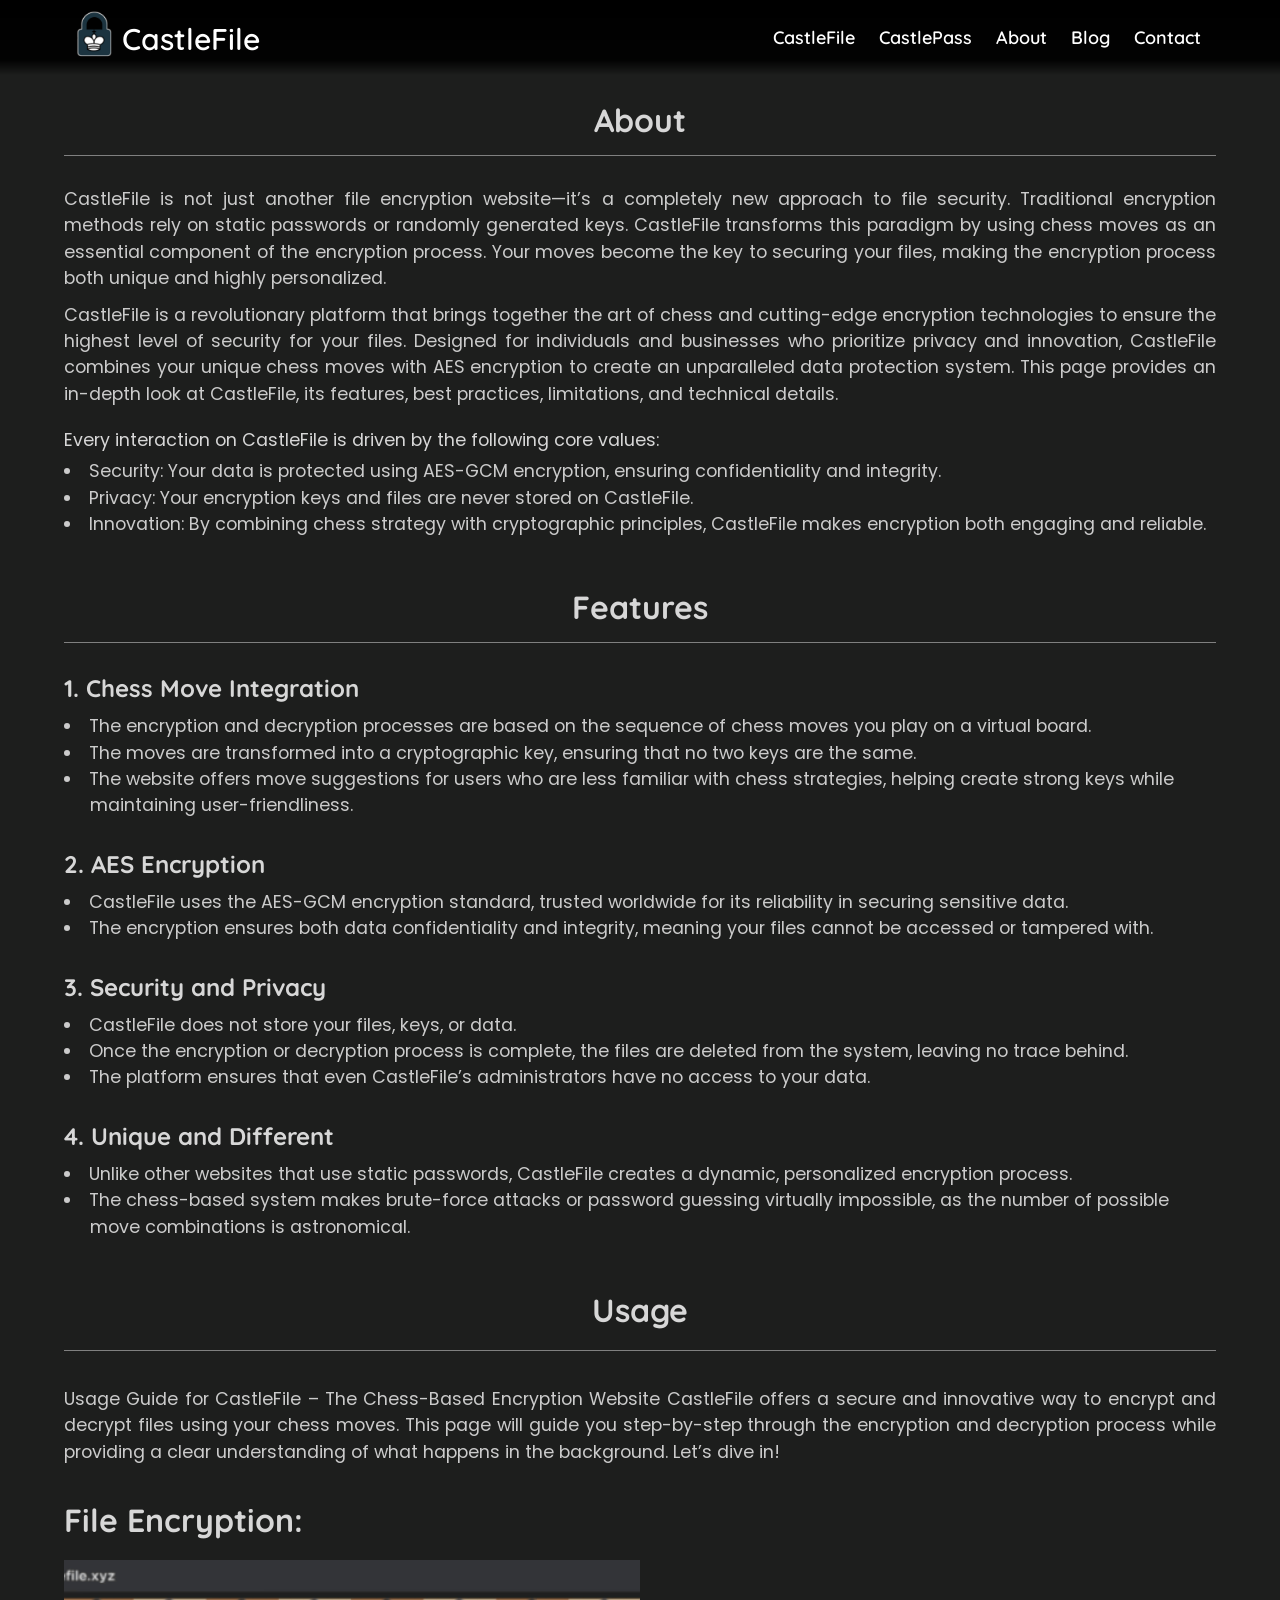
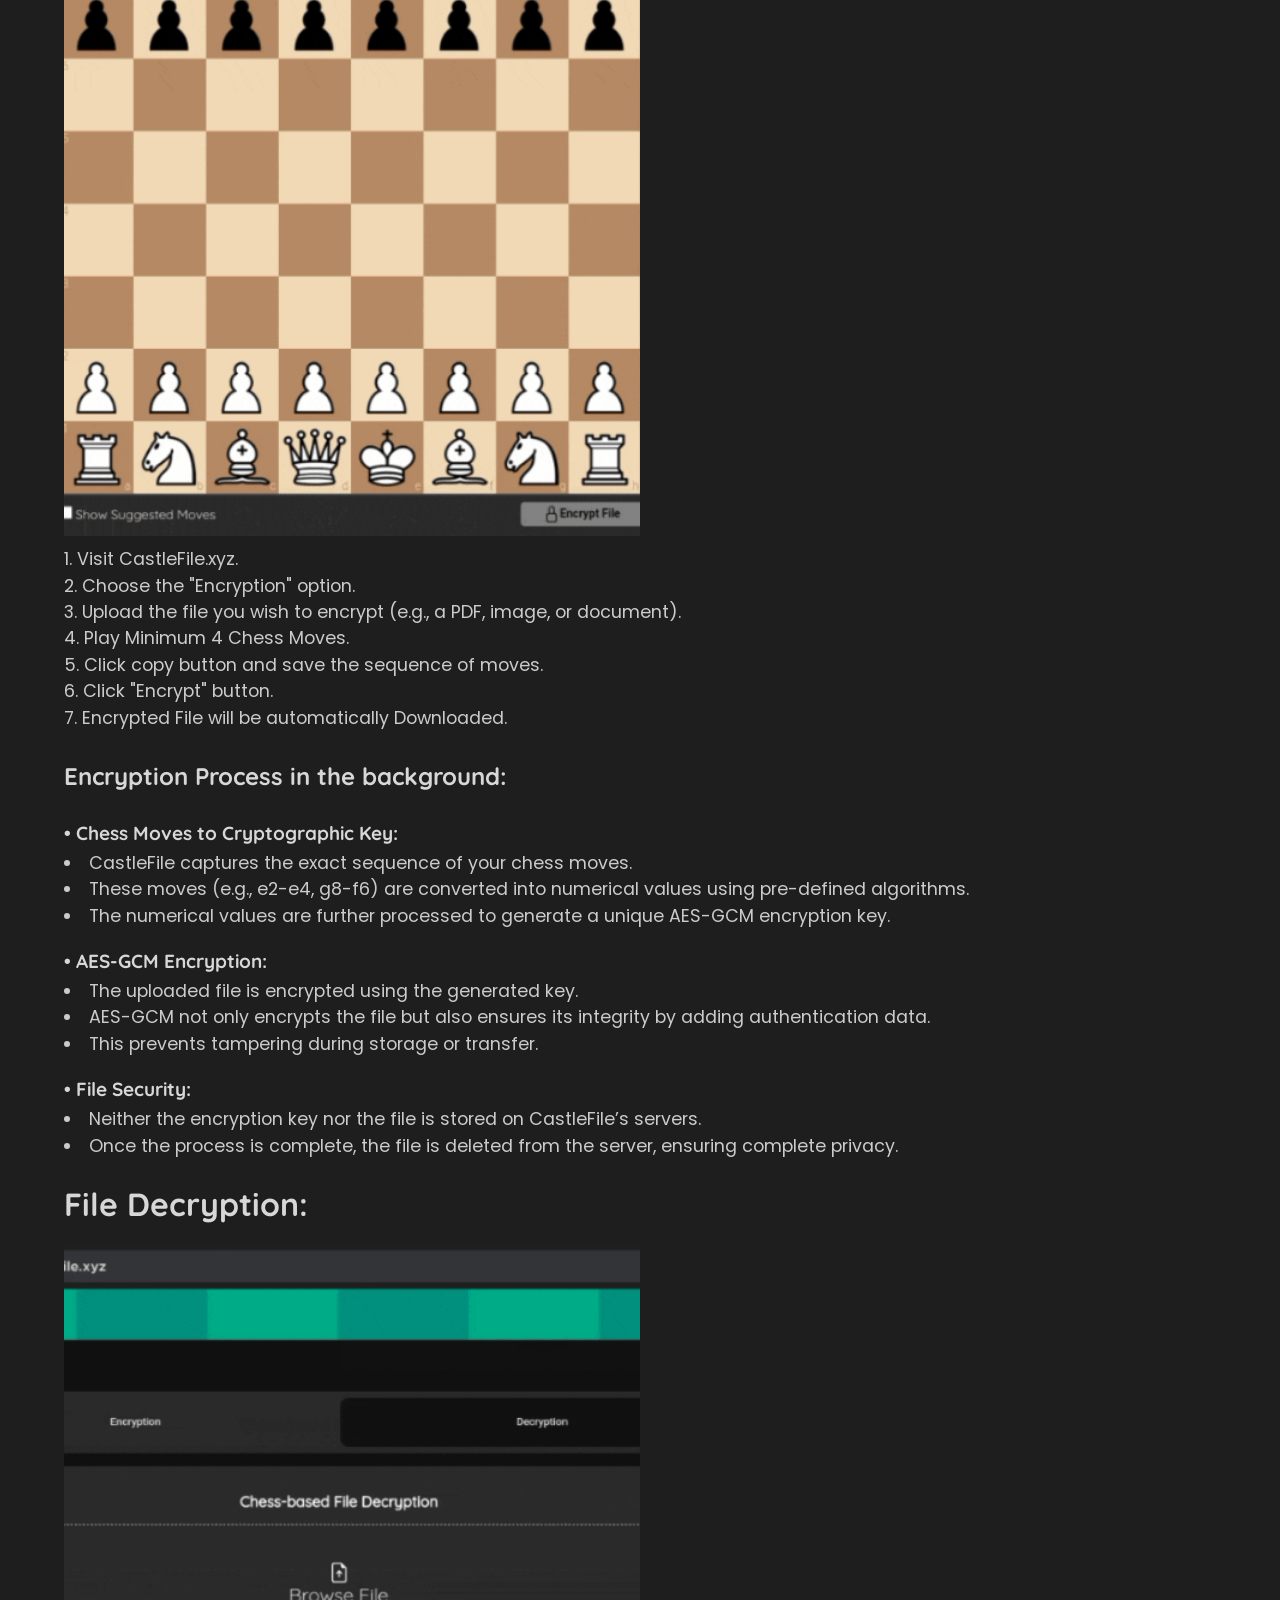
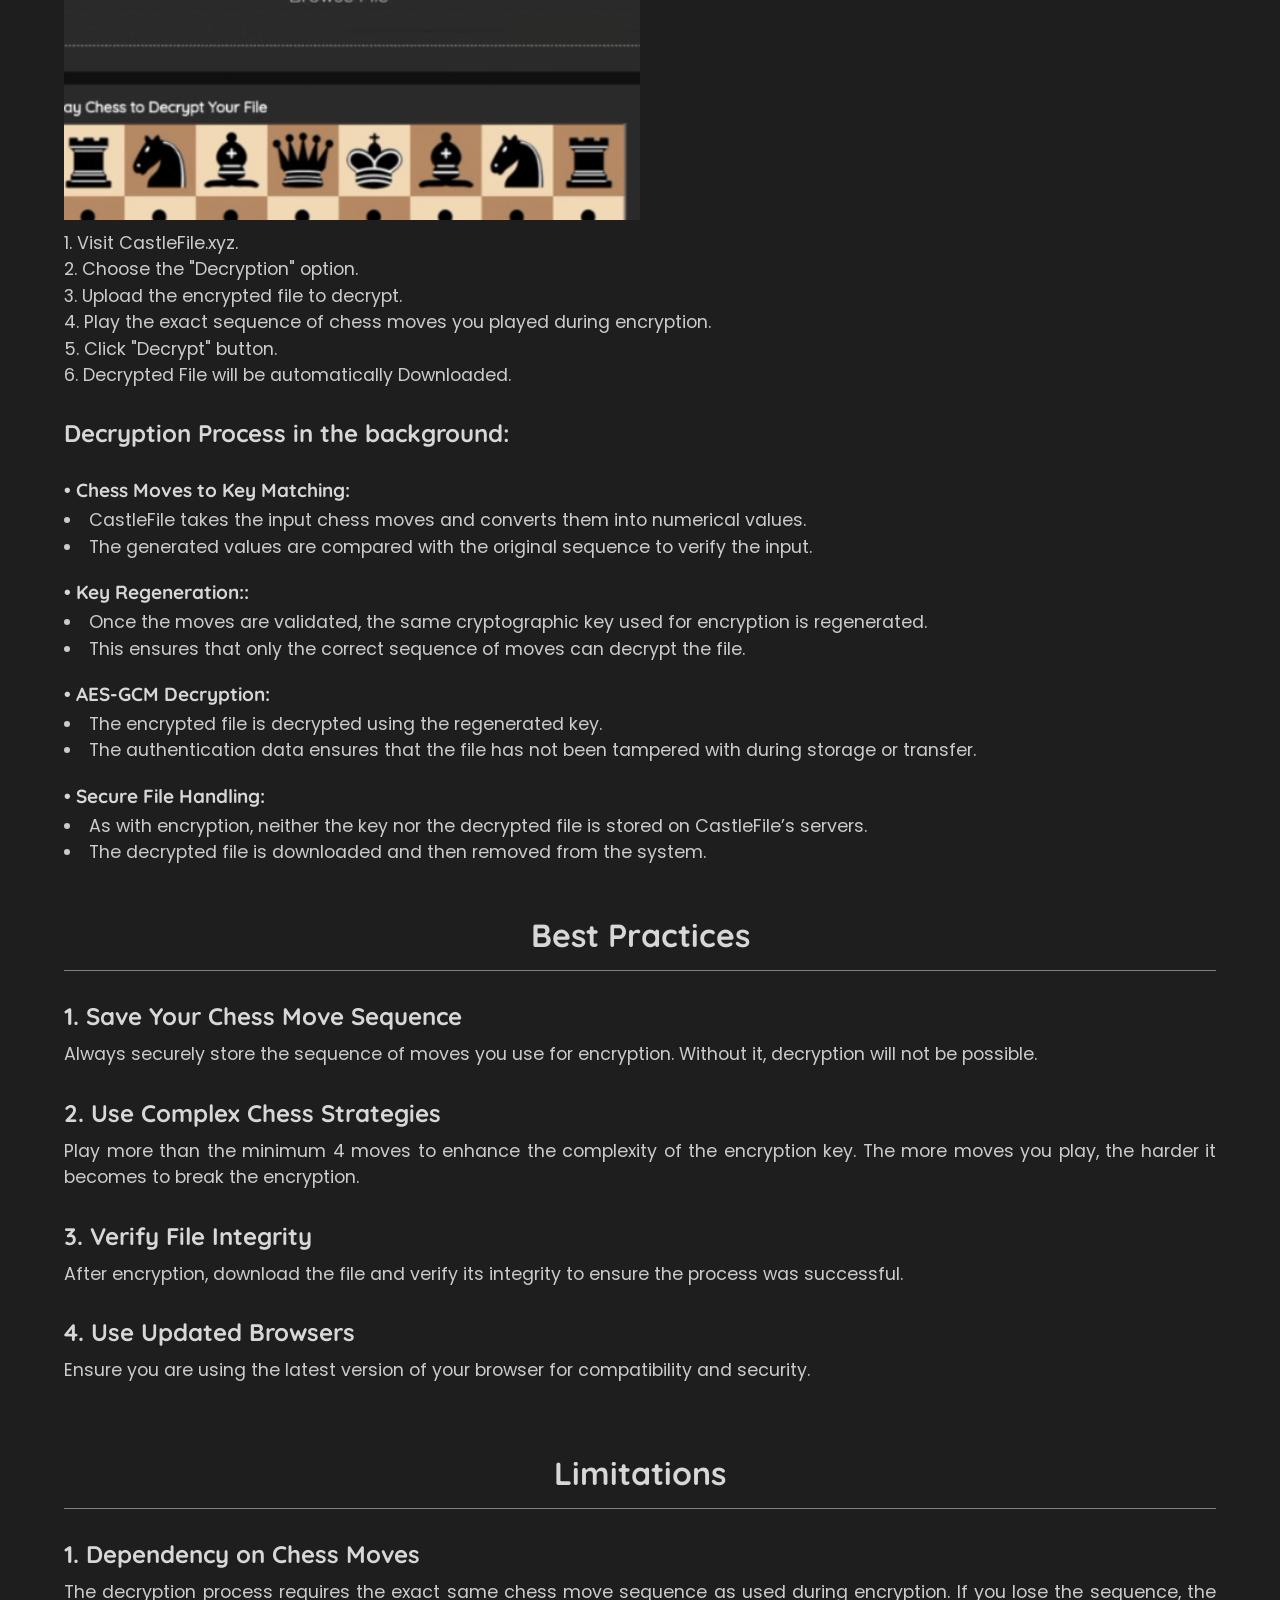
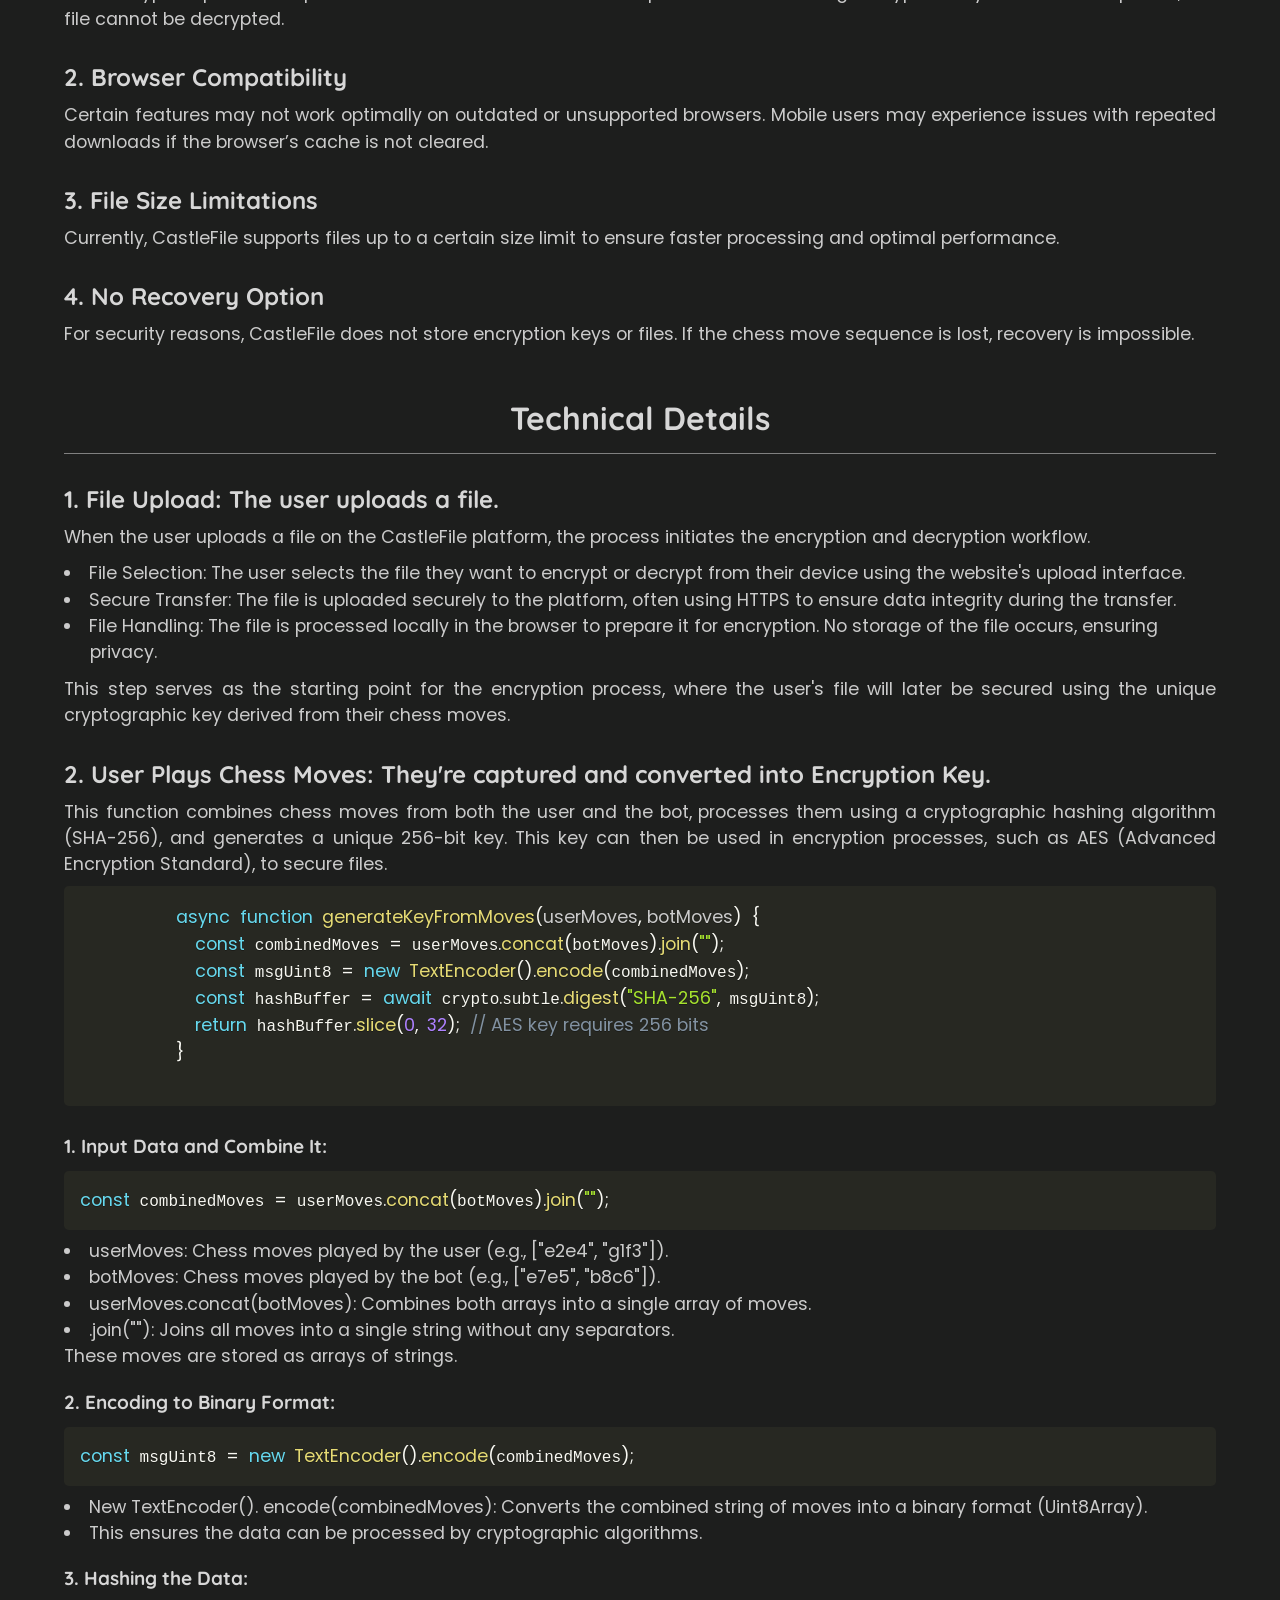
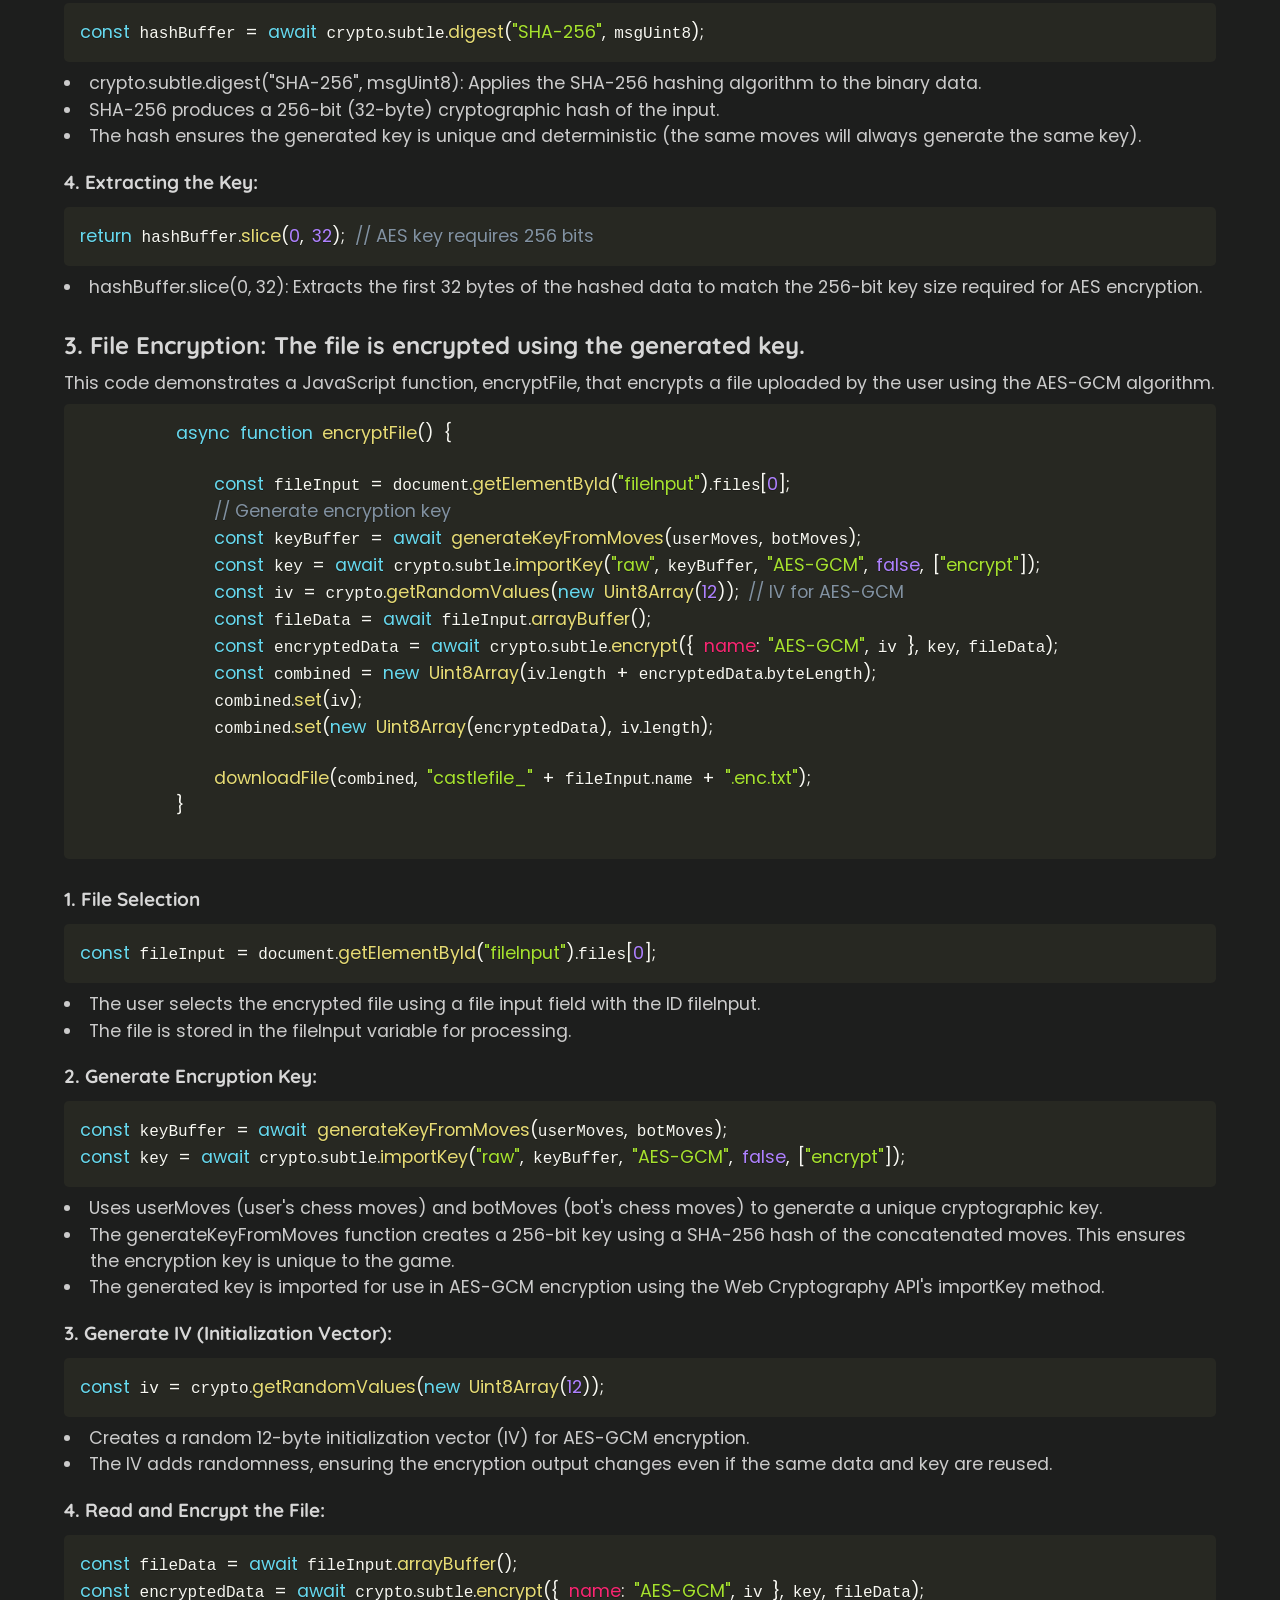
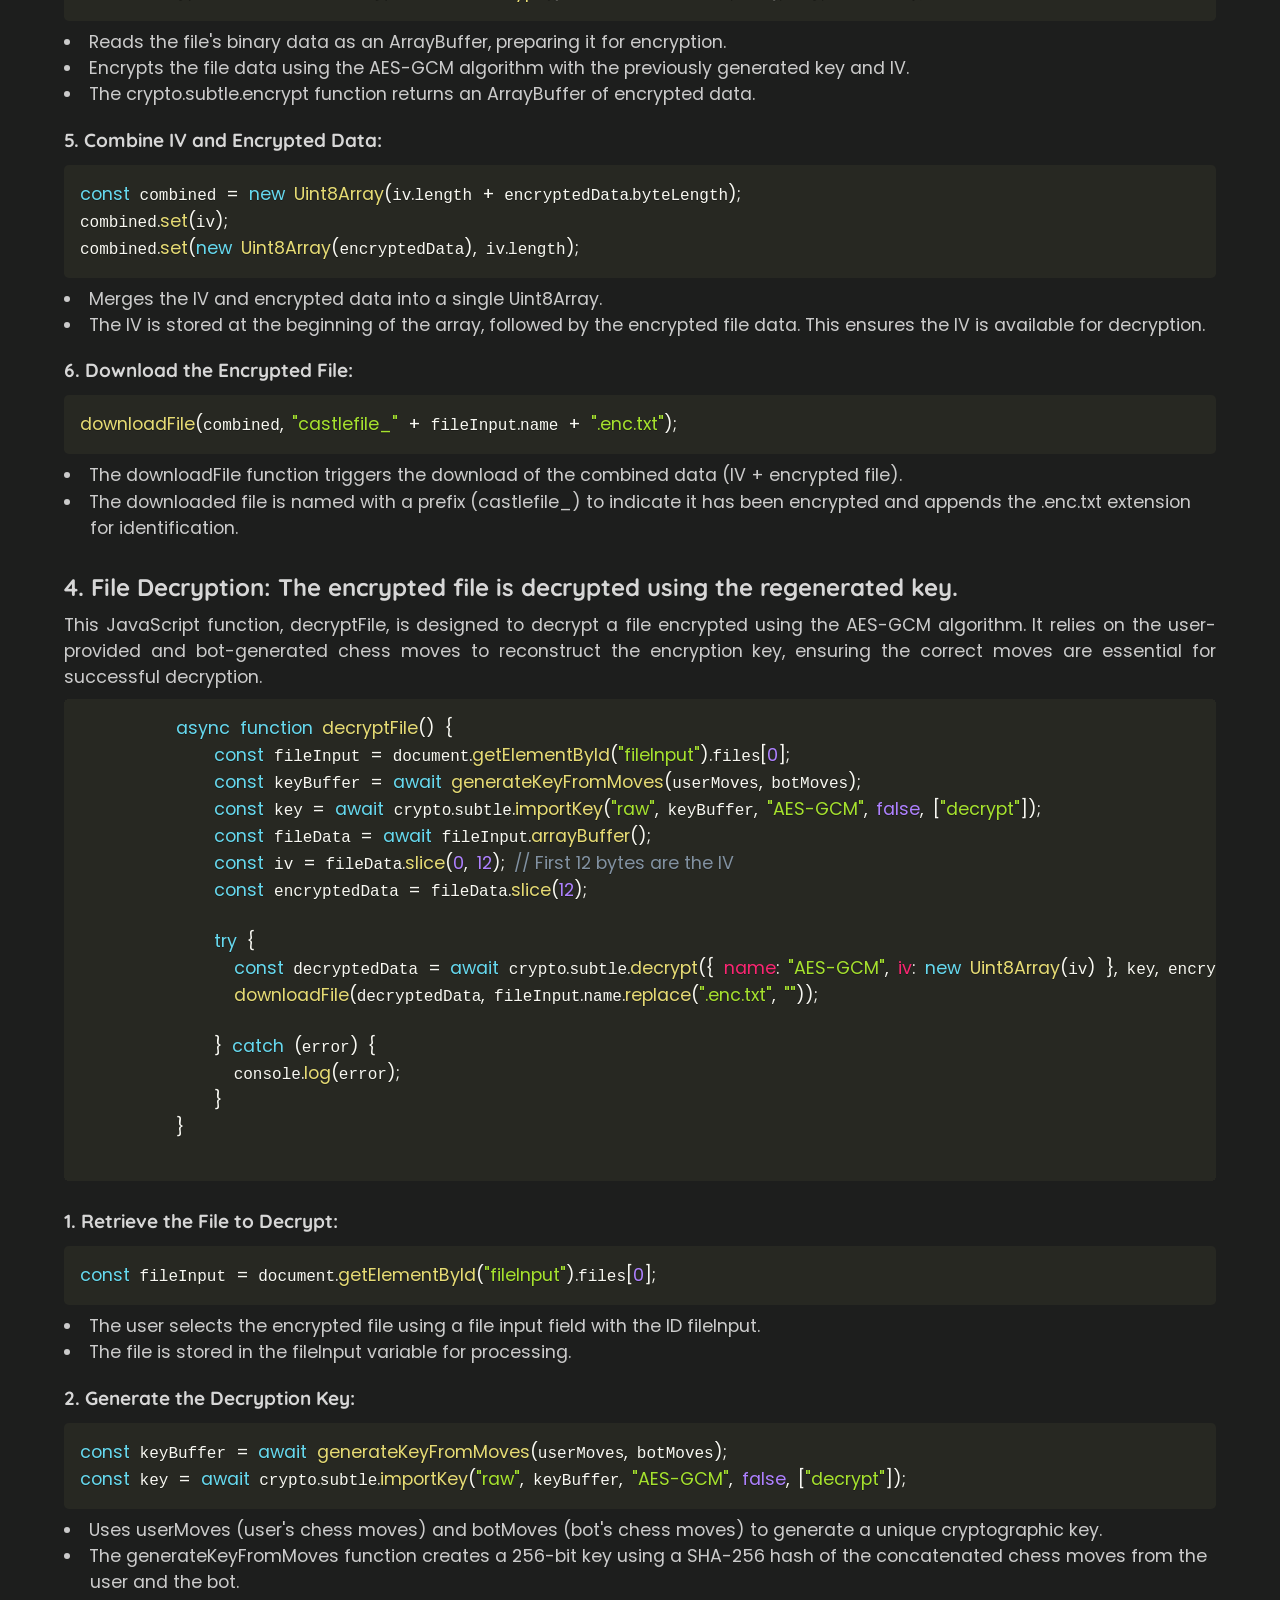
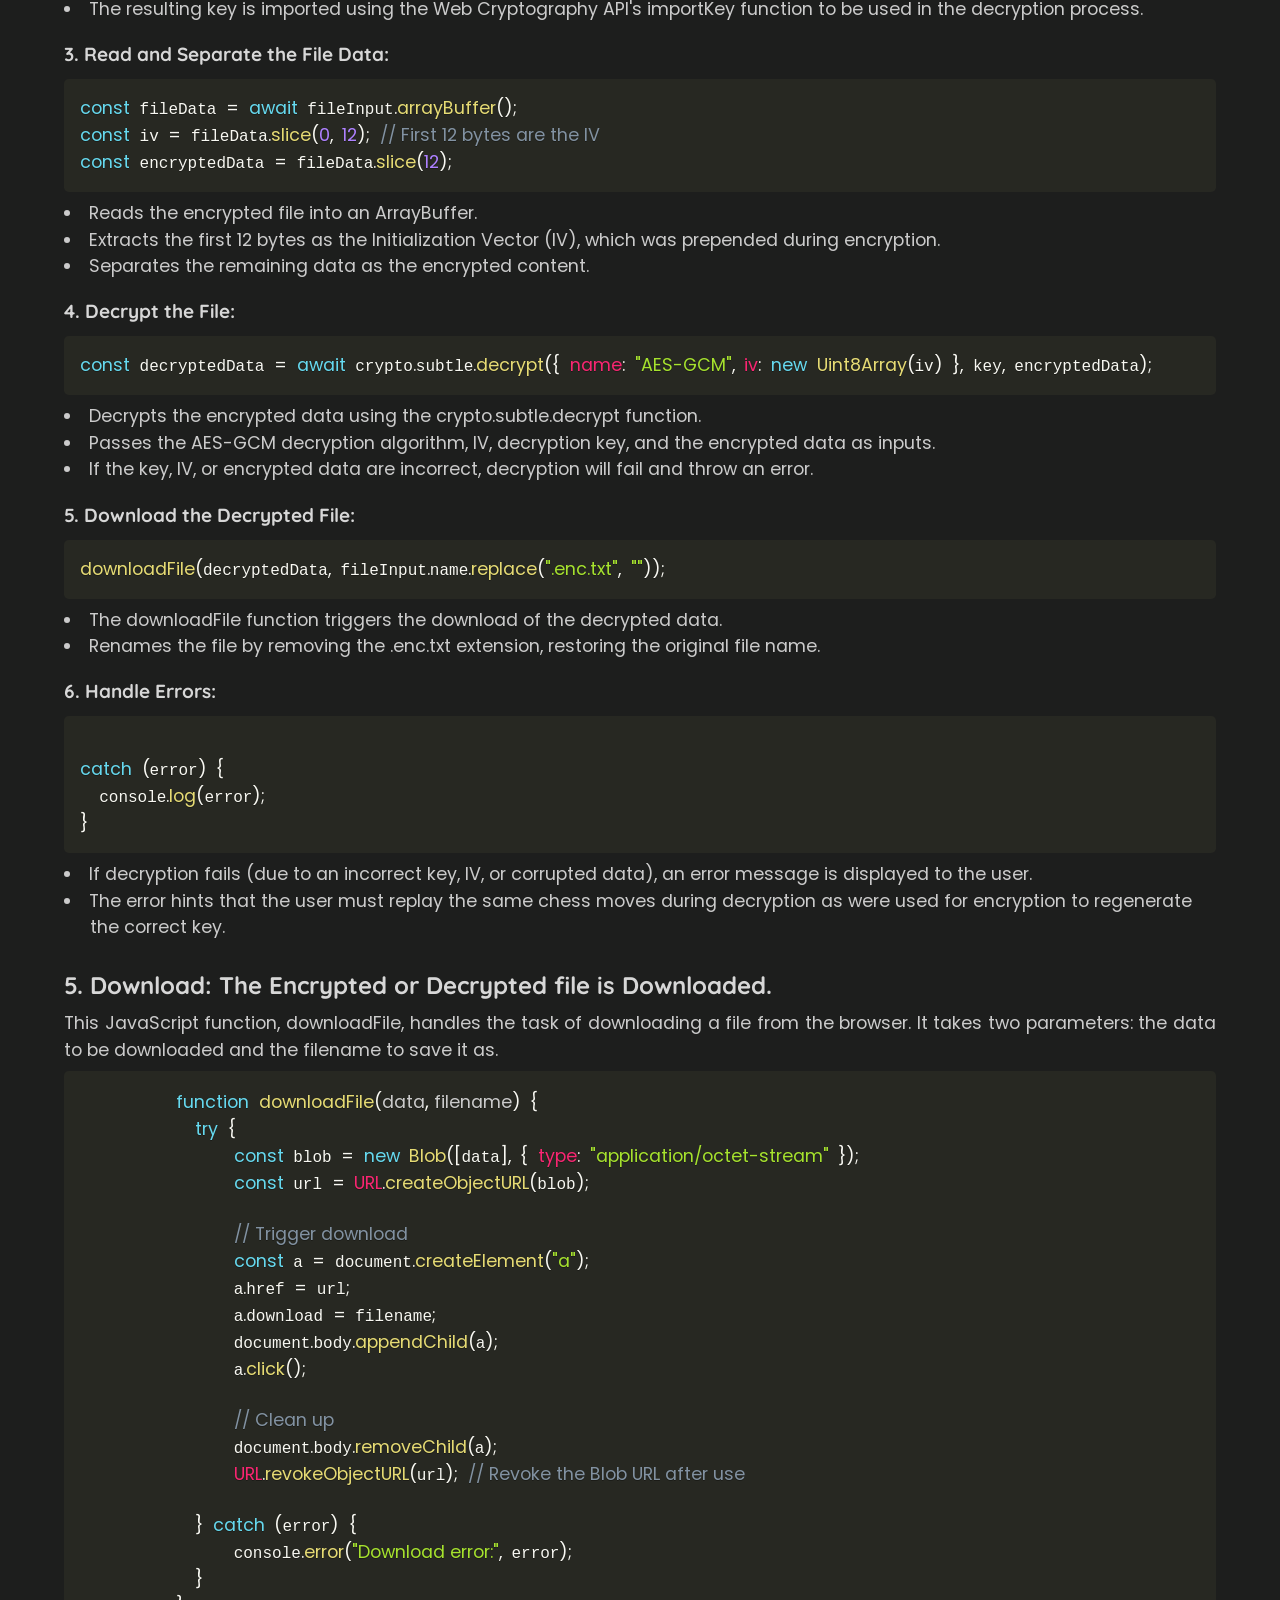
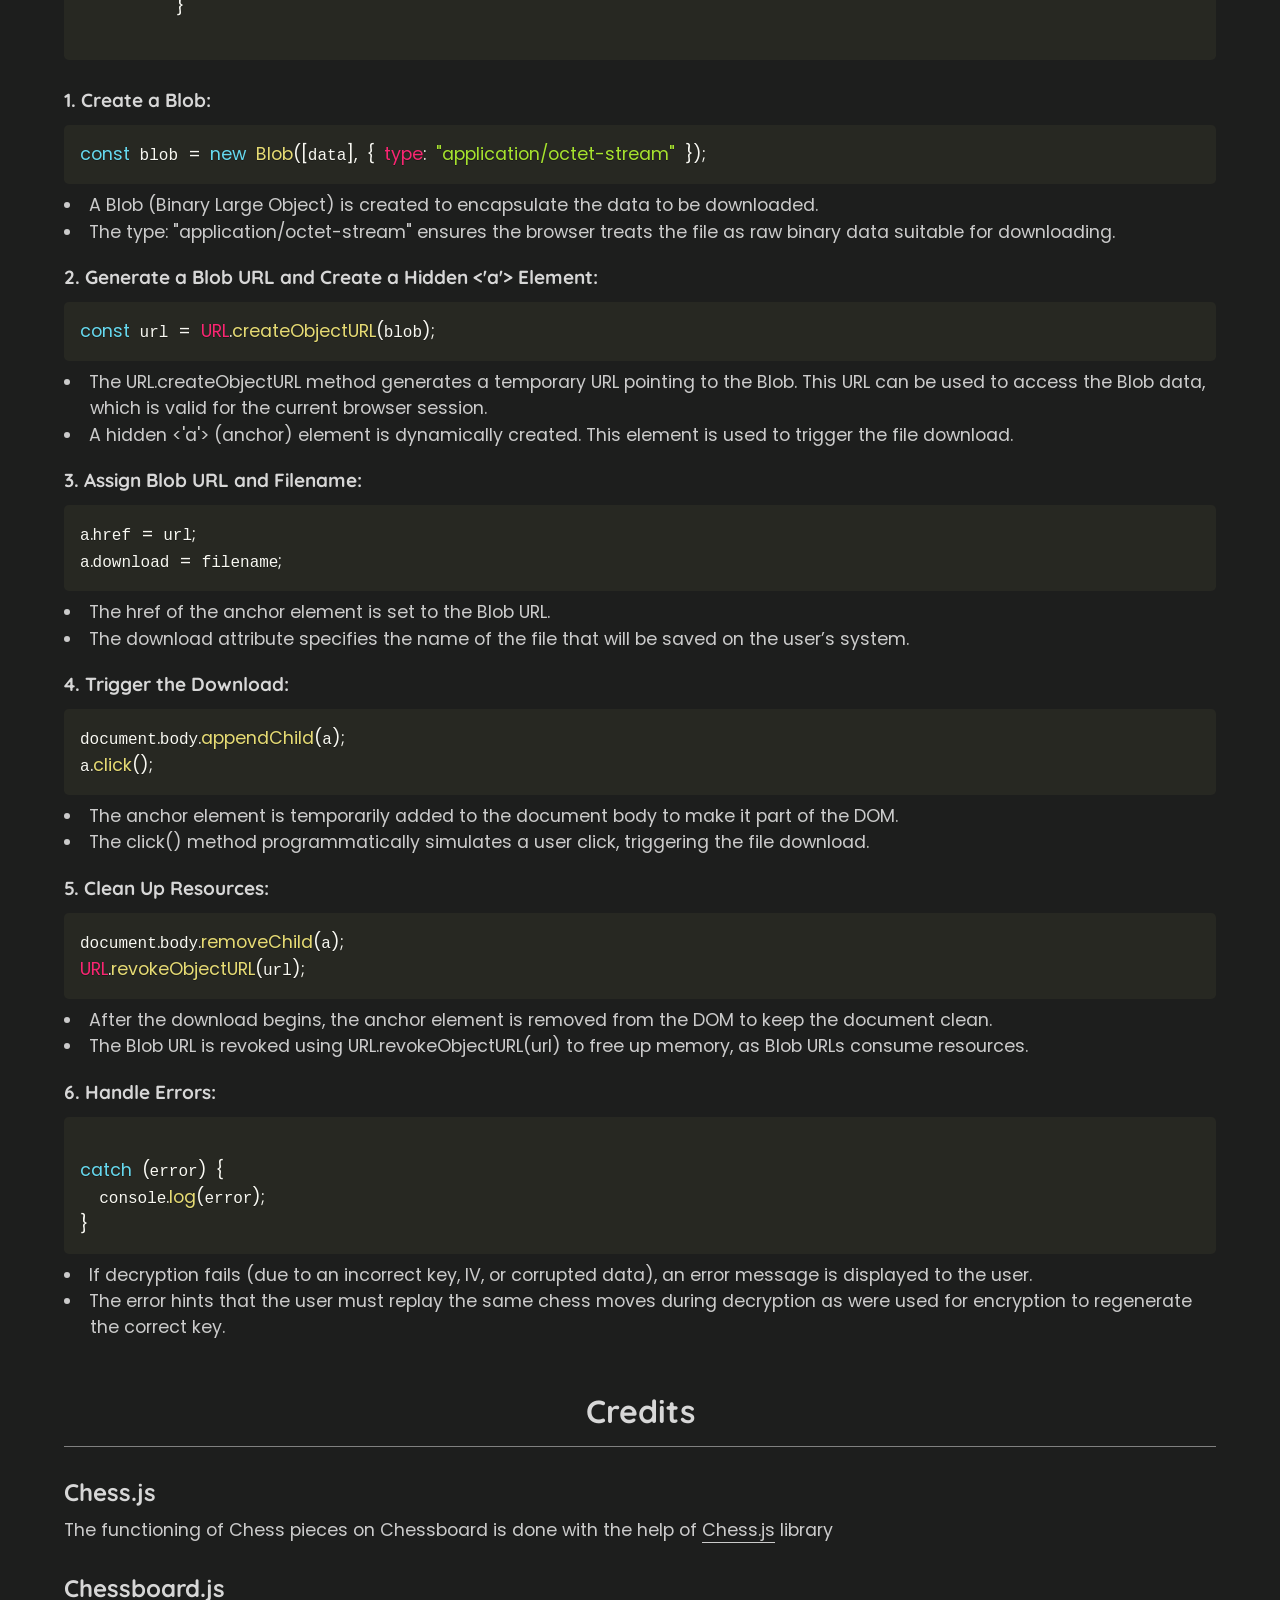
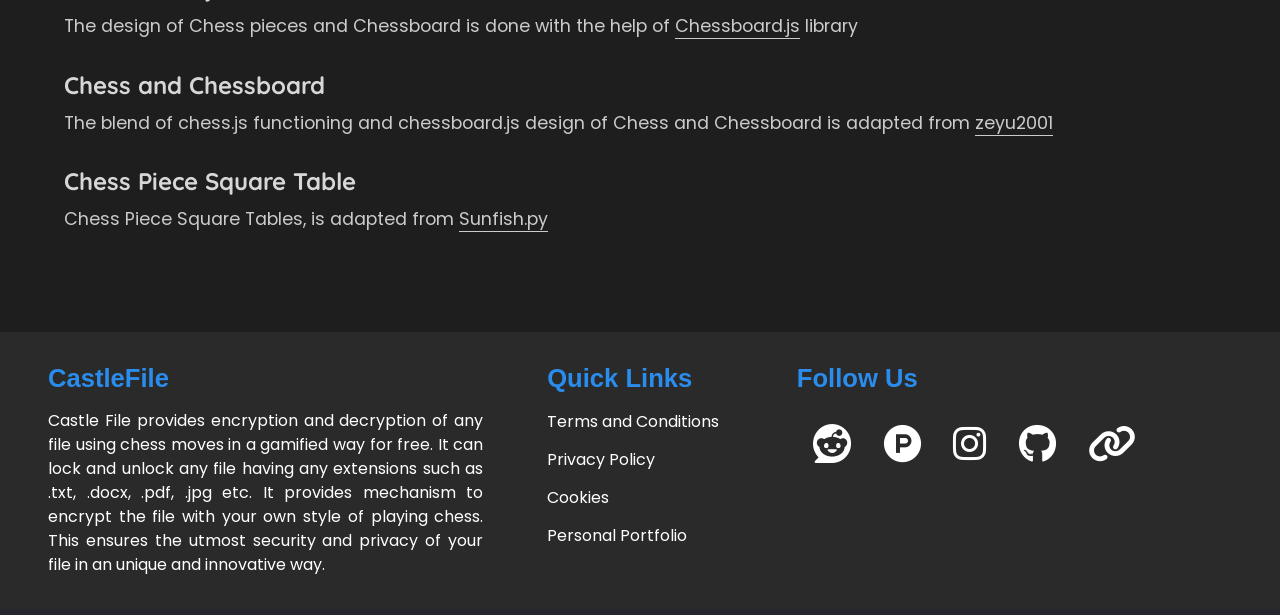
==== commit 9ee7cd45: "Update about.html" ====
--- a/about.html
+++ b/about.html
@@ -39,7 +39,7 @@
   <meta name="description" content="Castle File provides online file encryption of any type of large files locally on browser using chess moves for free. online free file encryption with chess moves is now possible because of castlefile.">
   <meta name="keywords" content="File encryption using chess, file encryption with chess moves, online file encryption, CastleFile, castlefile, Castlefile">
   <meta name="author" content="CastleFile">
-  <link rel="canonical" href="https://castlefile.xyz/about" />
+  <link rel="canonical" href="https://castlefile.netlify.app/about" />
   
   <!--Google site kit-->
   <meta name="google-adsense-account" content="ca-pub-6987549851844747">
@@ -68,8 +68,8 @@
           <img class="menu-img" src="assets/img/trans-castlefile.png" alt="assets/img/trans-castlefile.png">
           <a class="menu-name" href="#">CastleFile</a>
         </div>
-        <li><a href="https://castlefile.xyz" class="menu-btn">CastleFile</a></li>
-        <li><a href="https:/pass.castlefile" class="menu-btn">CastlePass</a></li>
+        <li><a href="https://castlefile.netlify.app" class="menu-btn">CastleFile</a></li>
+        <li><a href="https:/castlepass.netlify.app" class="menu-btn">CastlePass</a></li>
         <li><a href="about" class="menu-btn">About</a></li>
         <li><a href="blog" class="menu-btn">Blog</a></li>
         <li><a href="#contact" class="menu-btn">Contact</a></li>
@@ -620,4 +620,4 @@
   <script src="assets/script/page.js"></script>
 </body>
 
-</html>+</html>
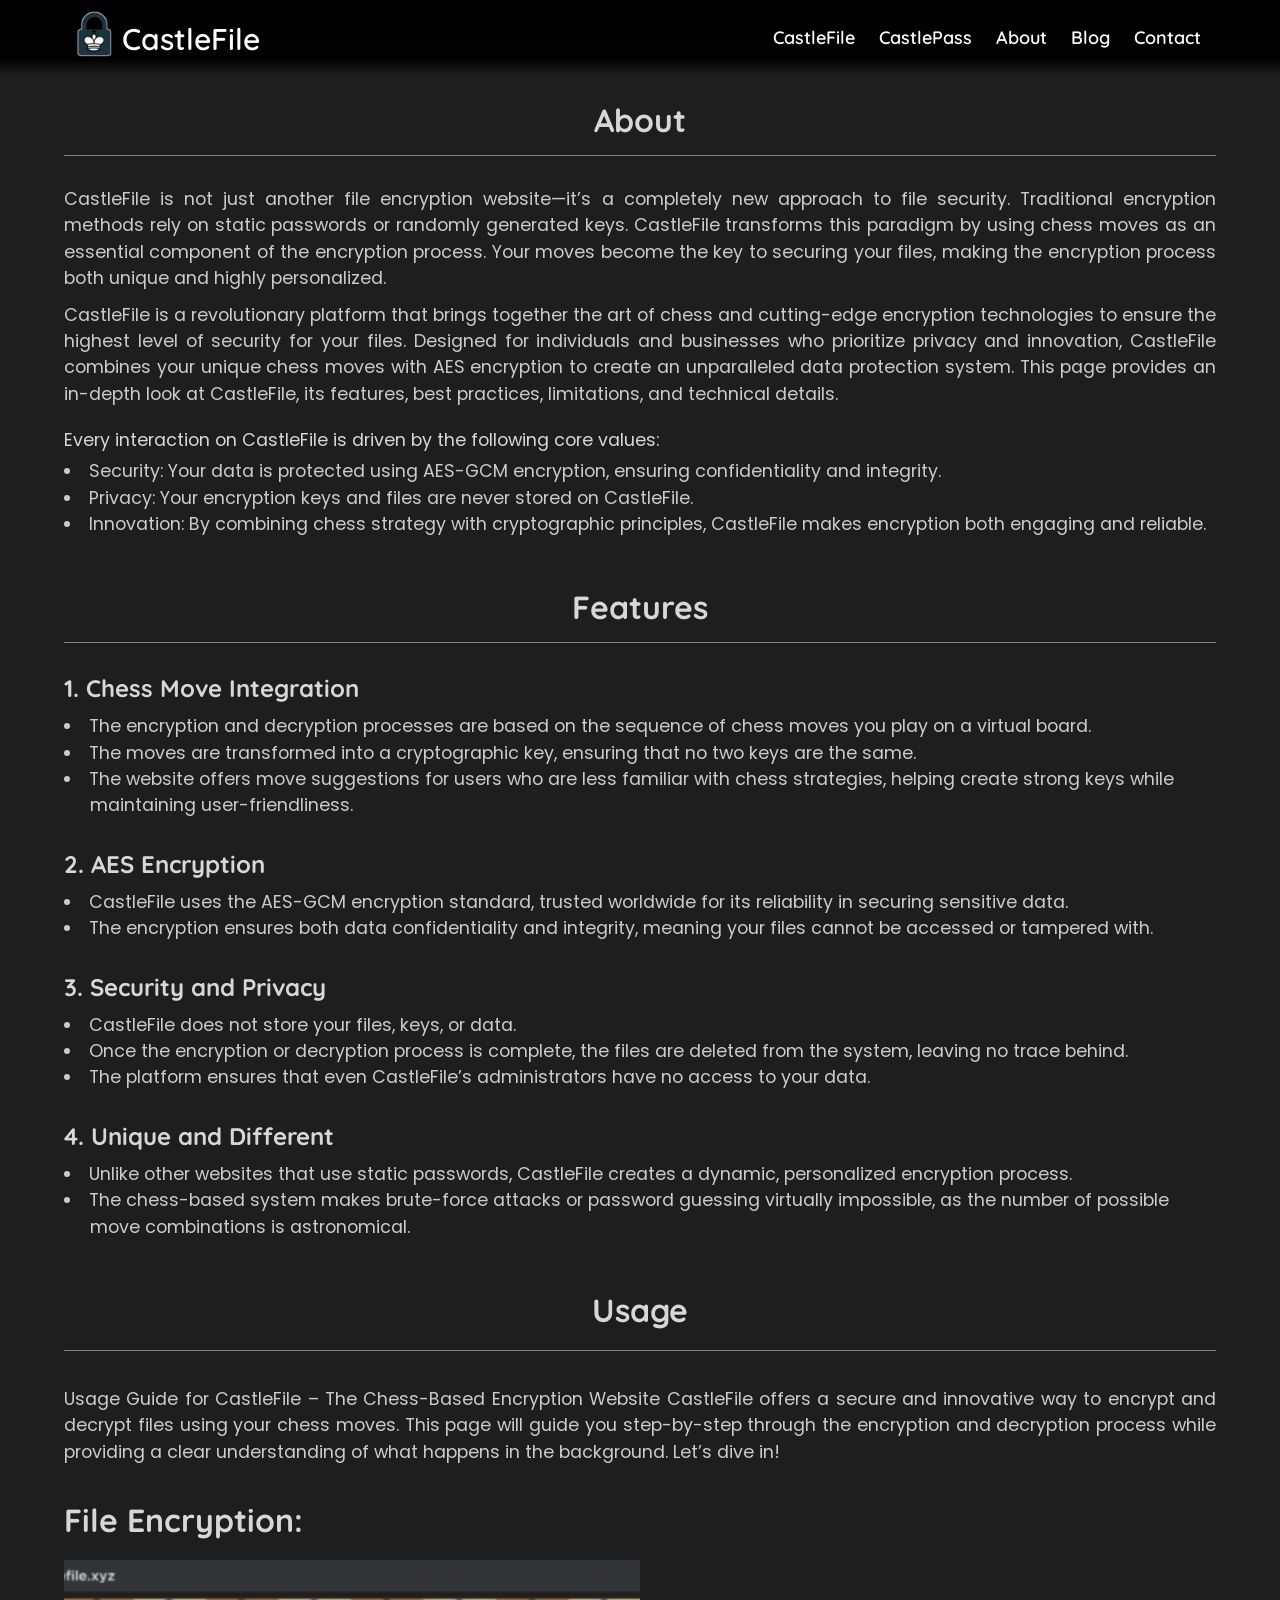
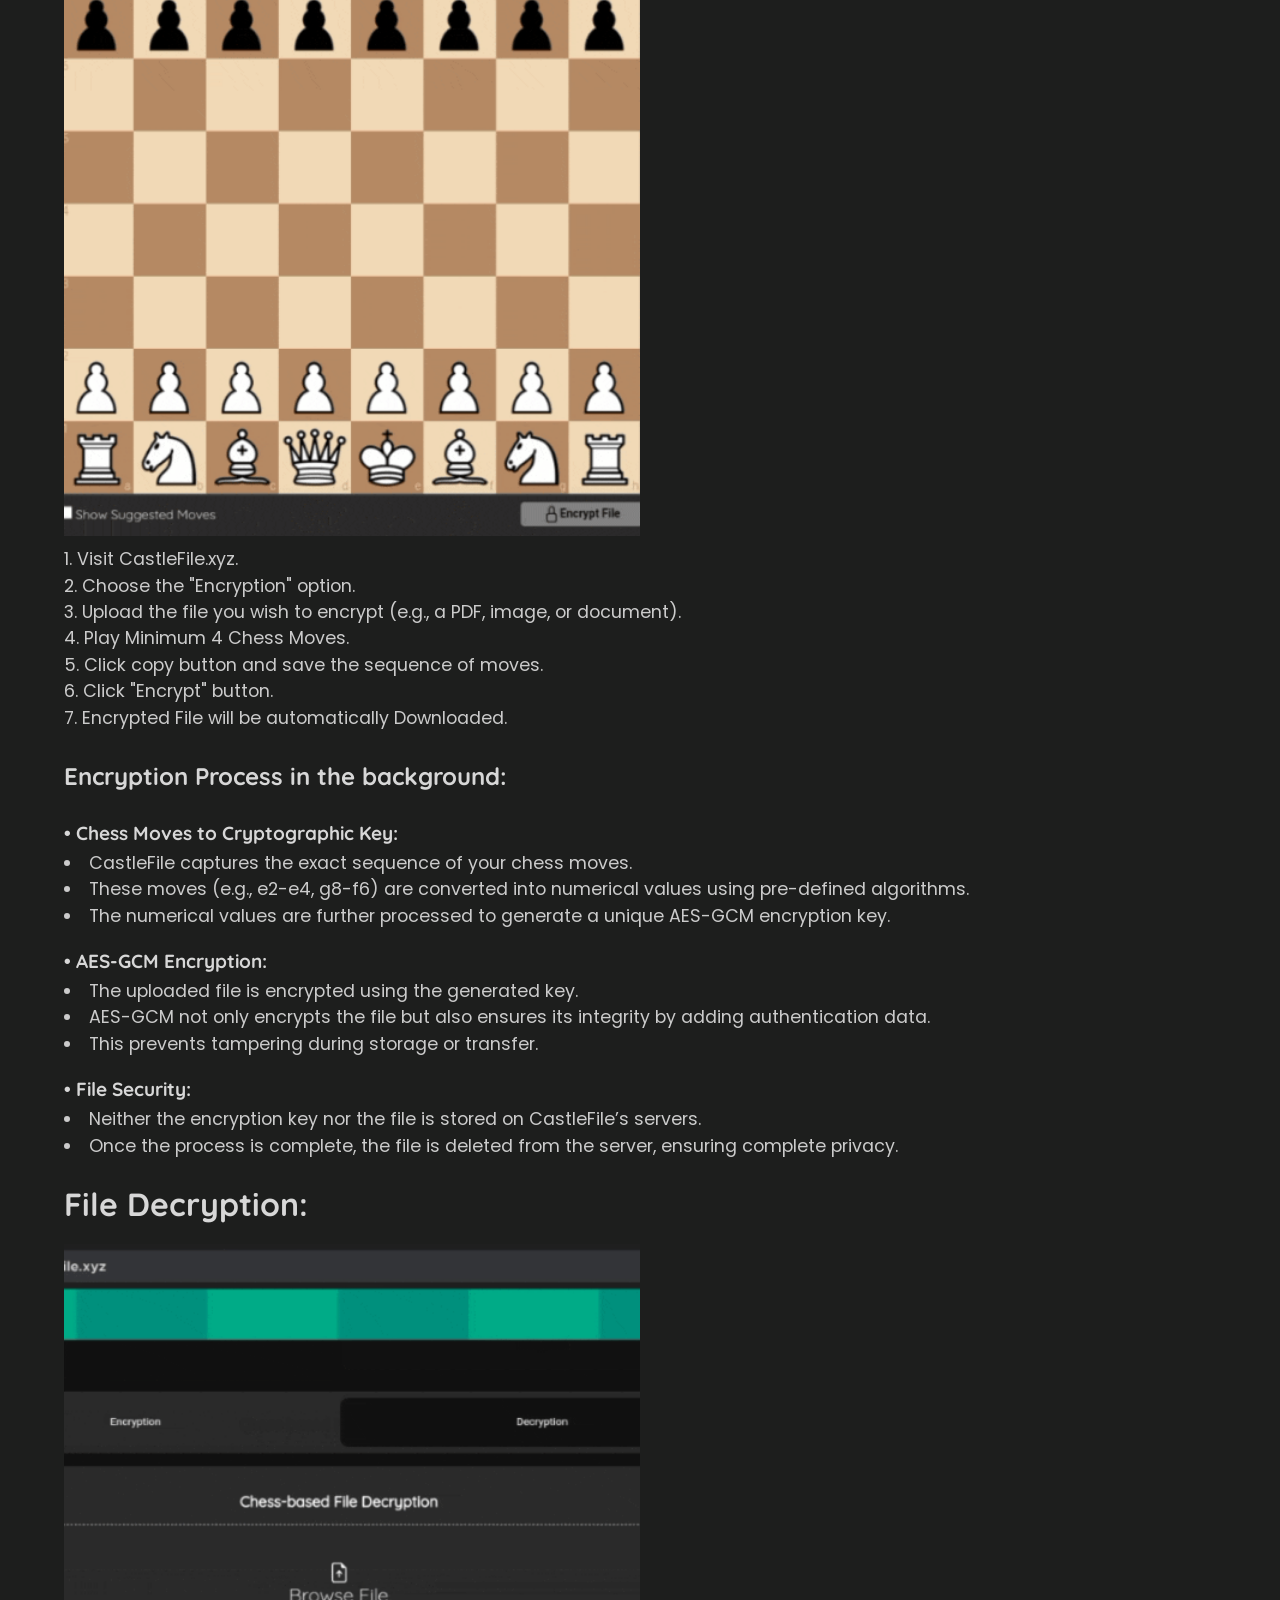
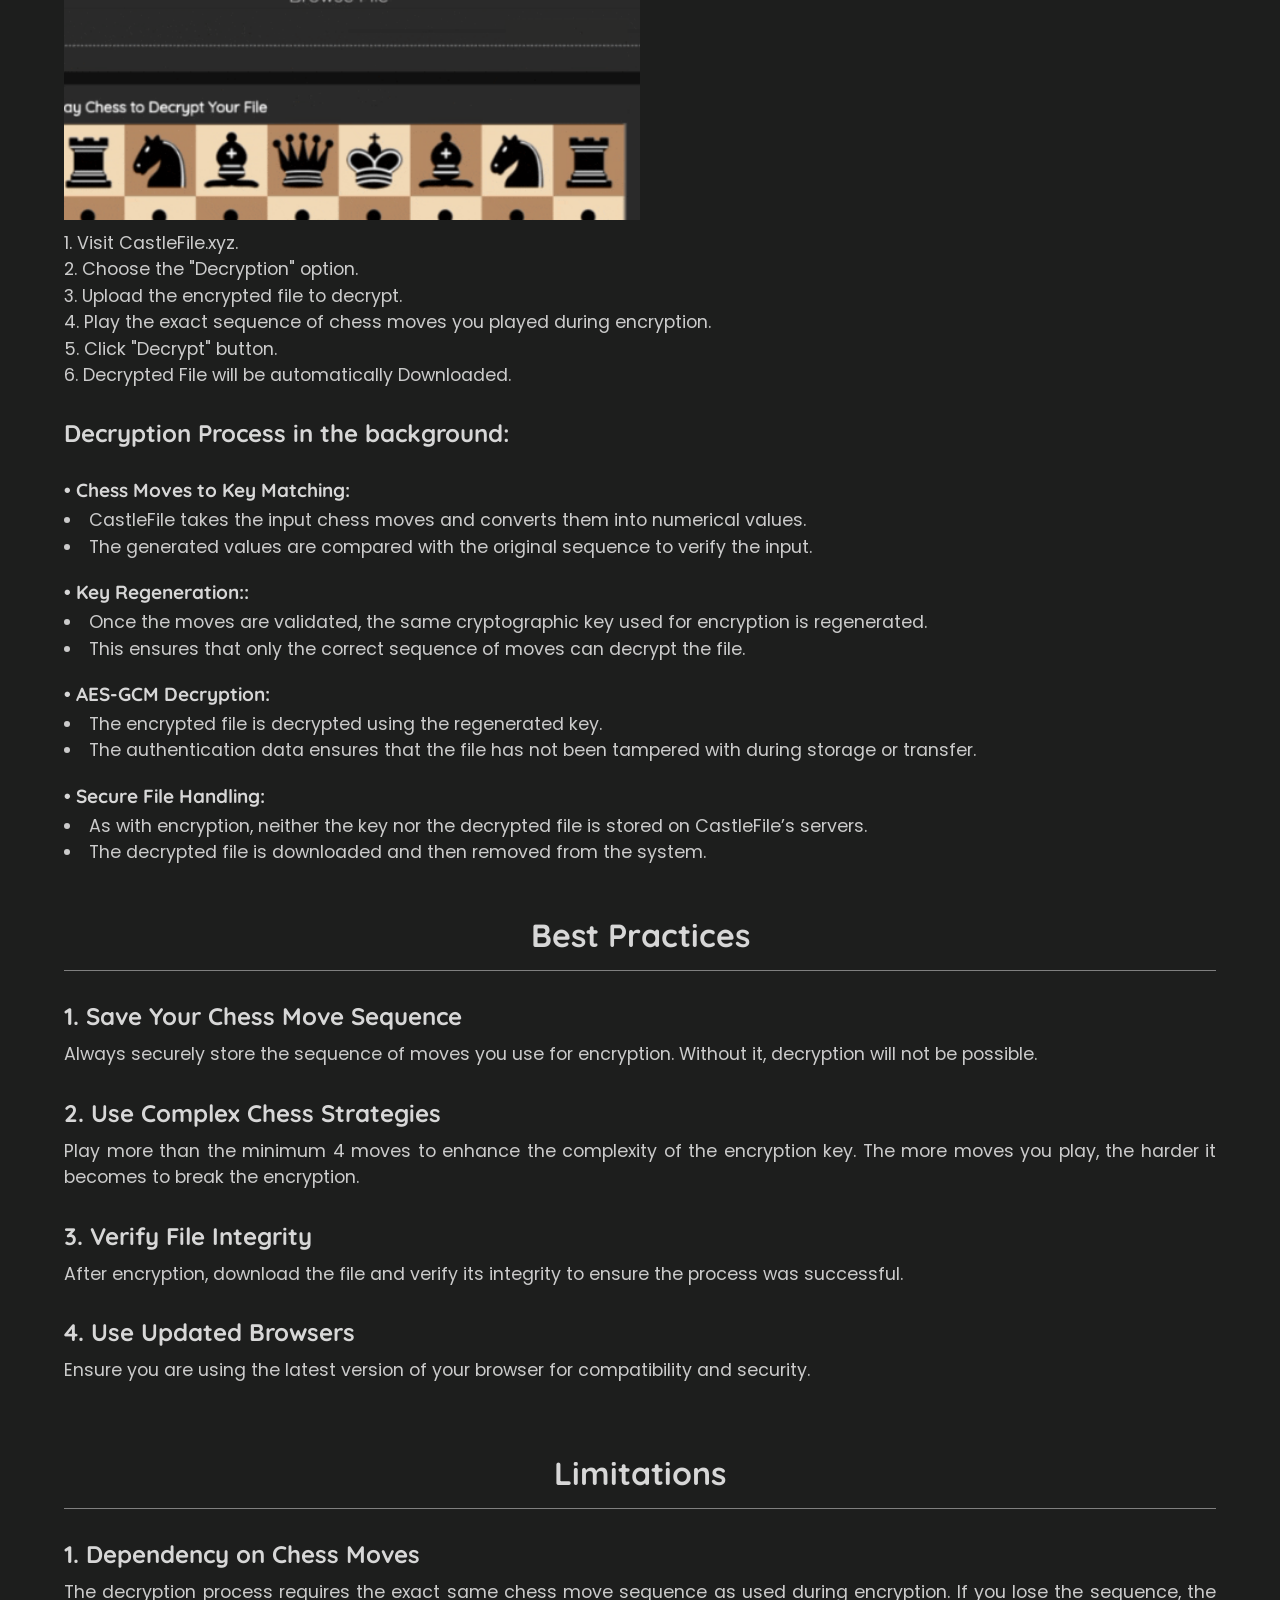
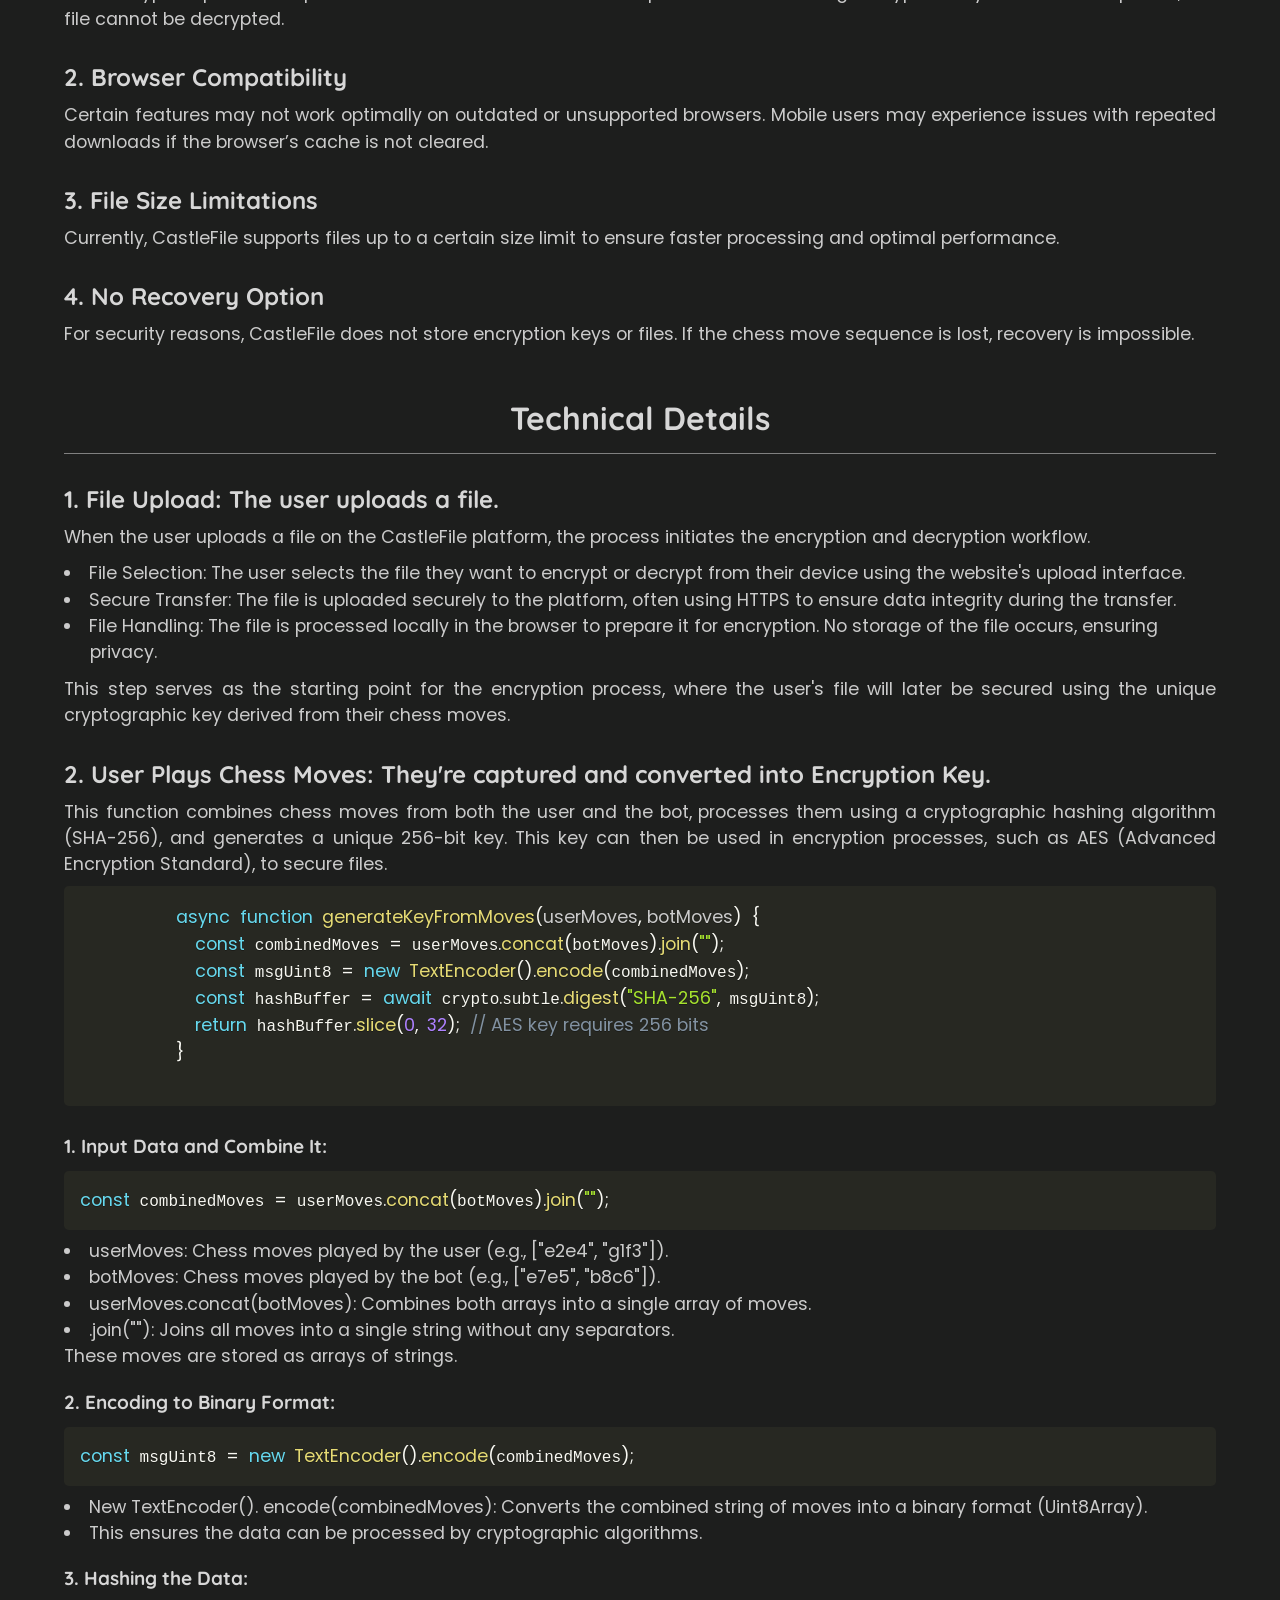
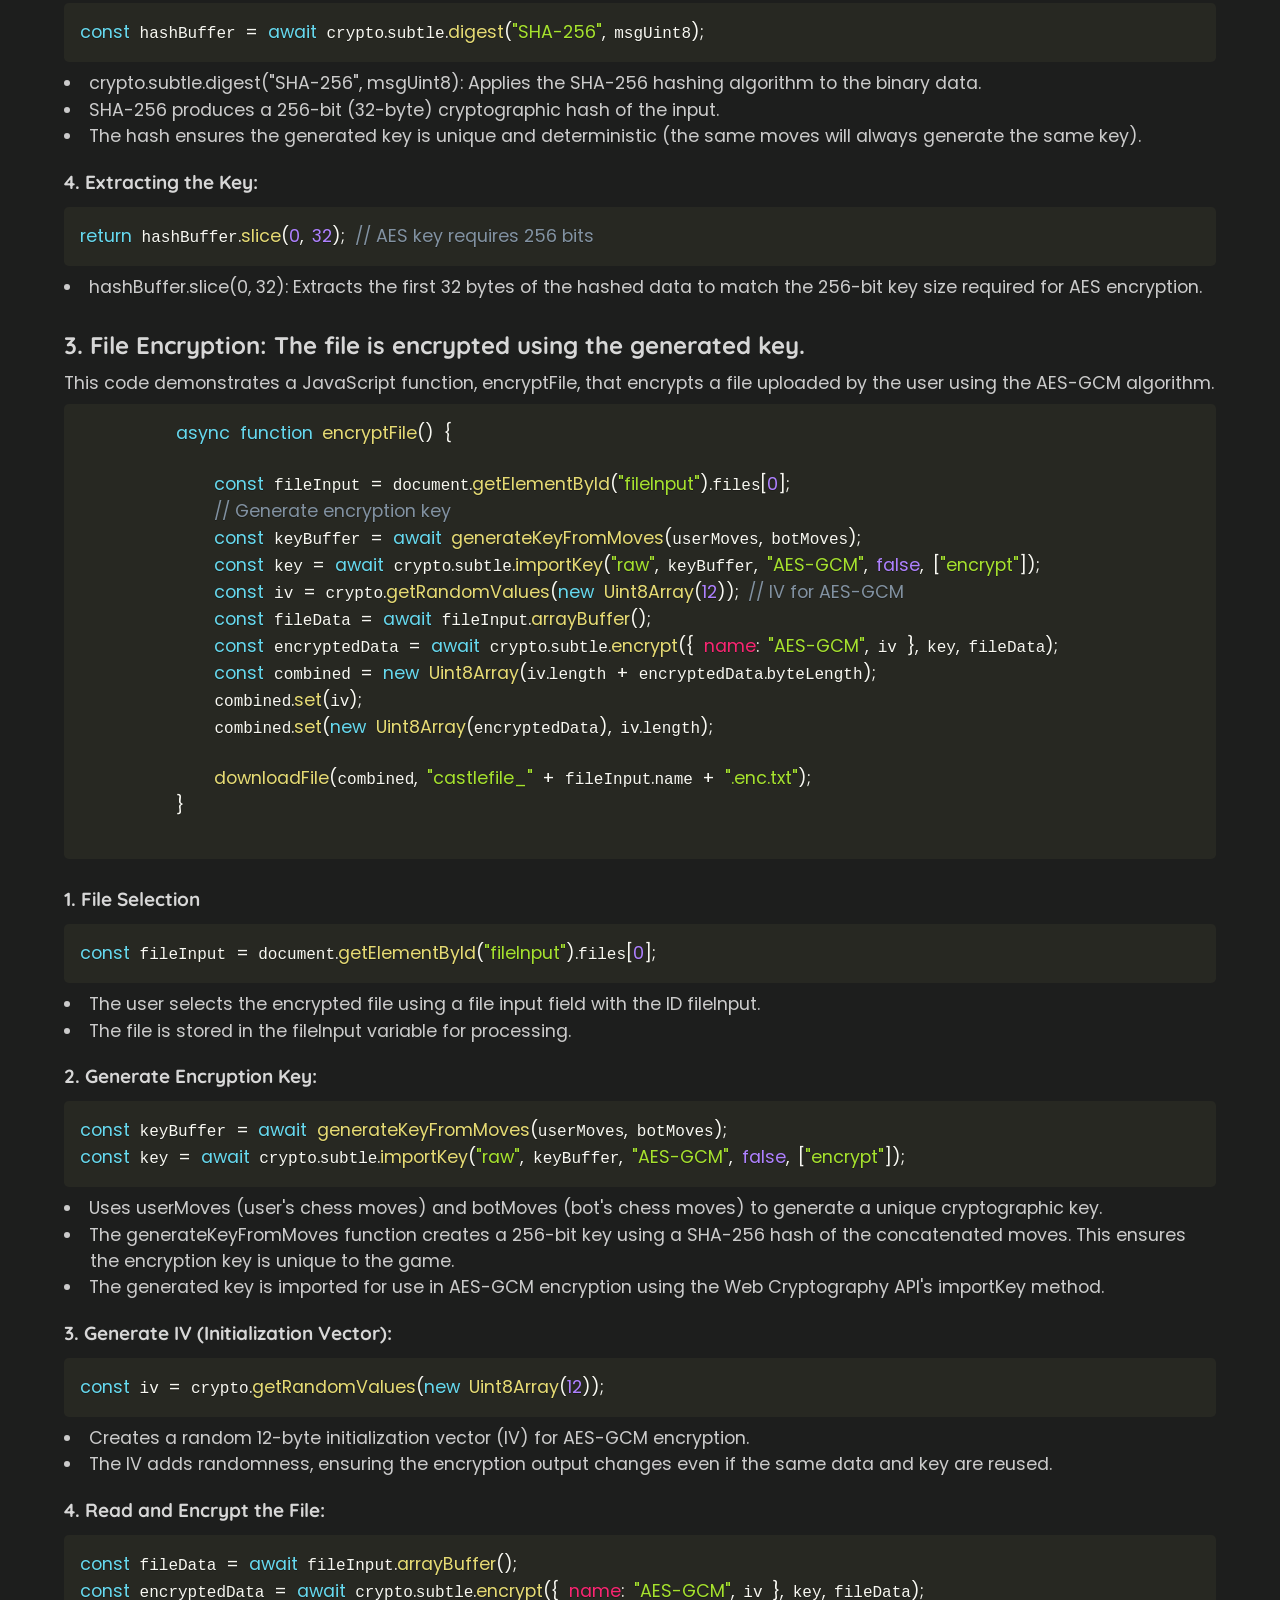
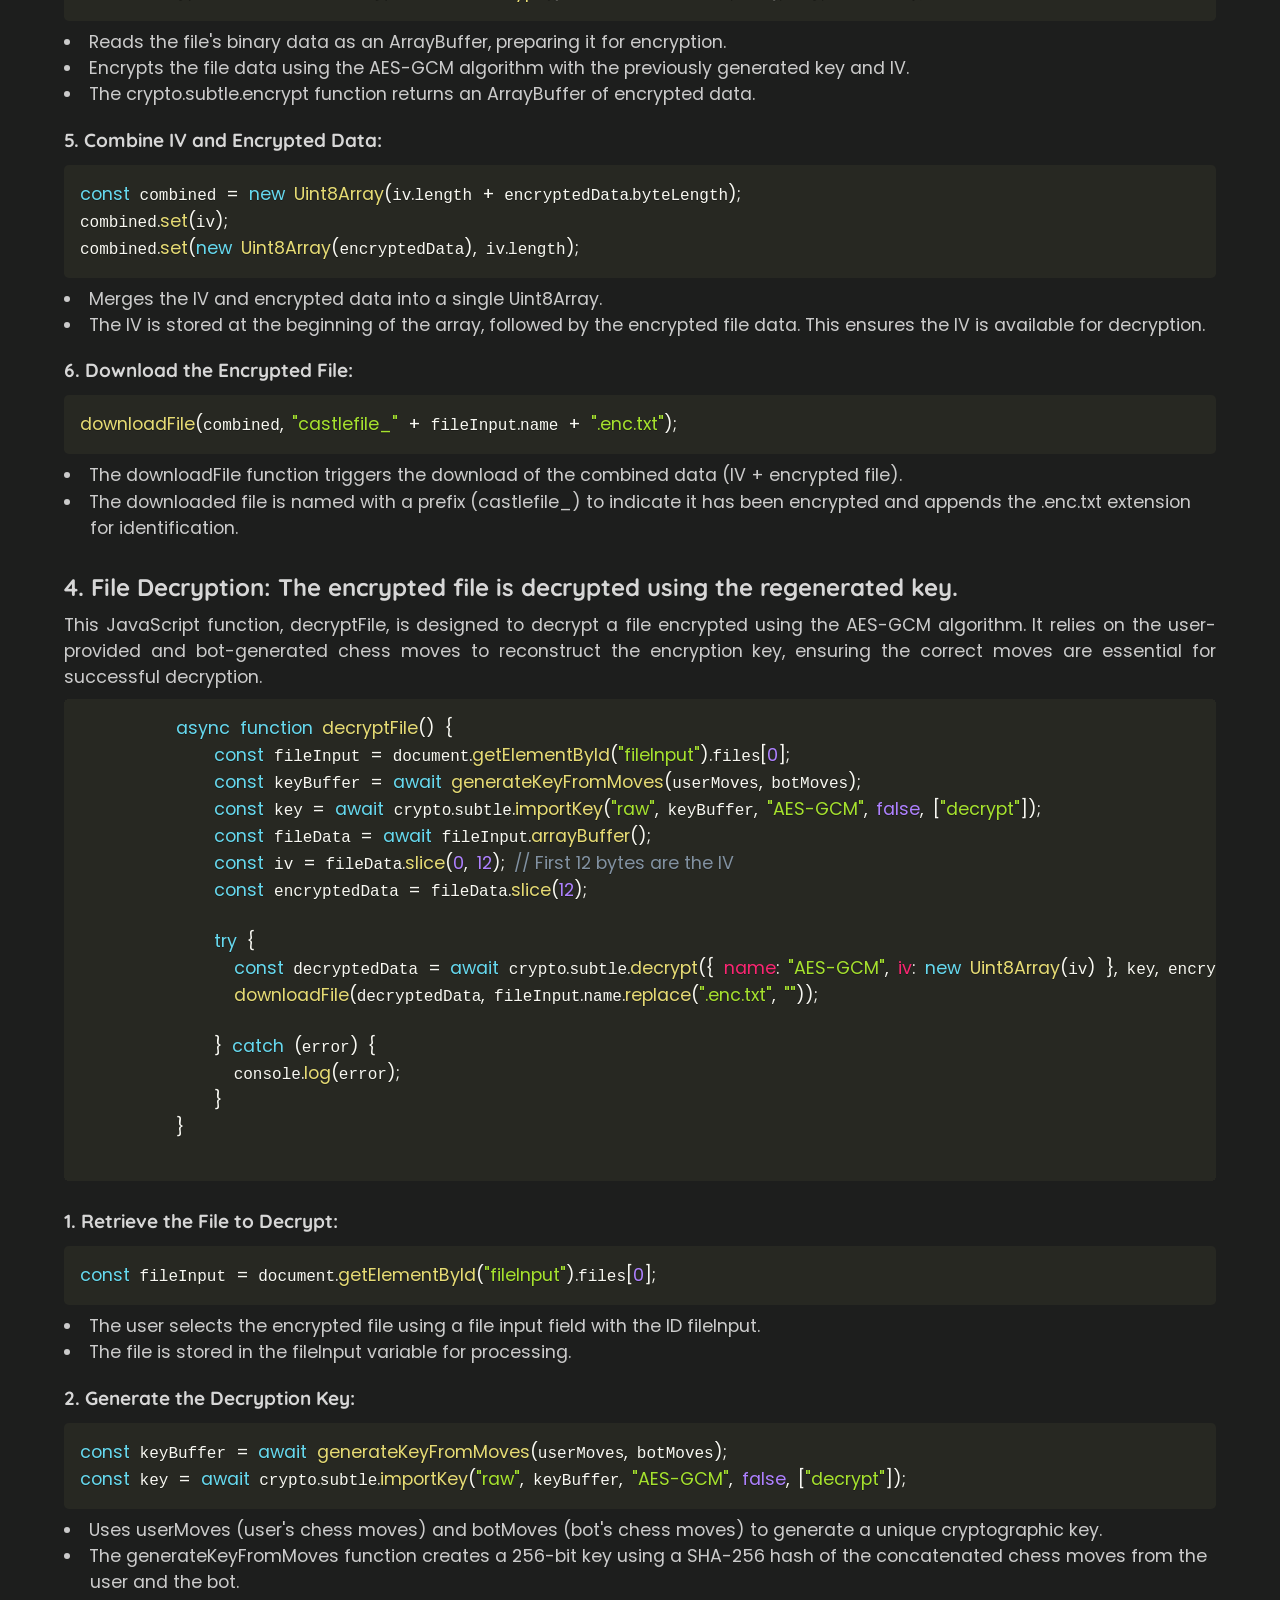
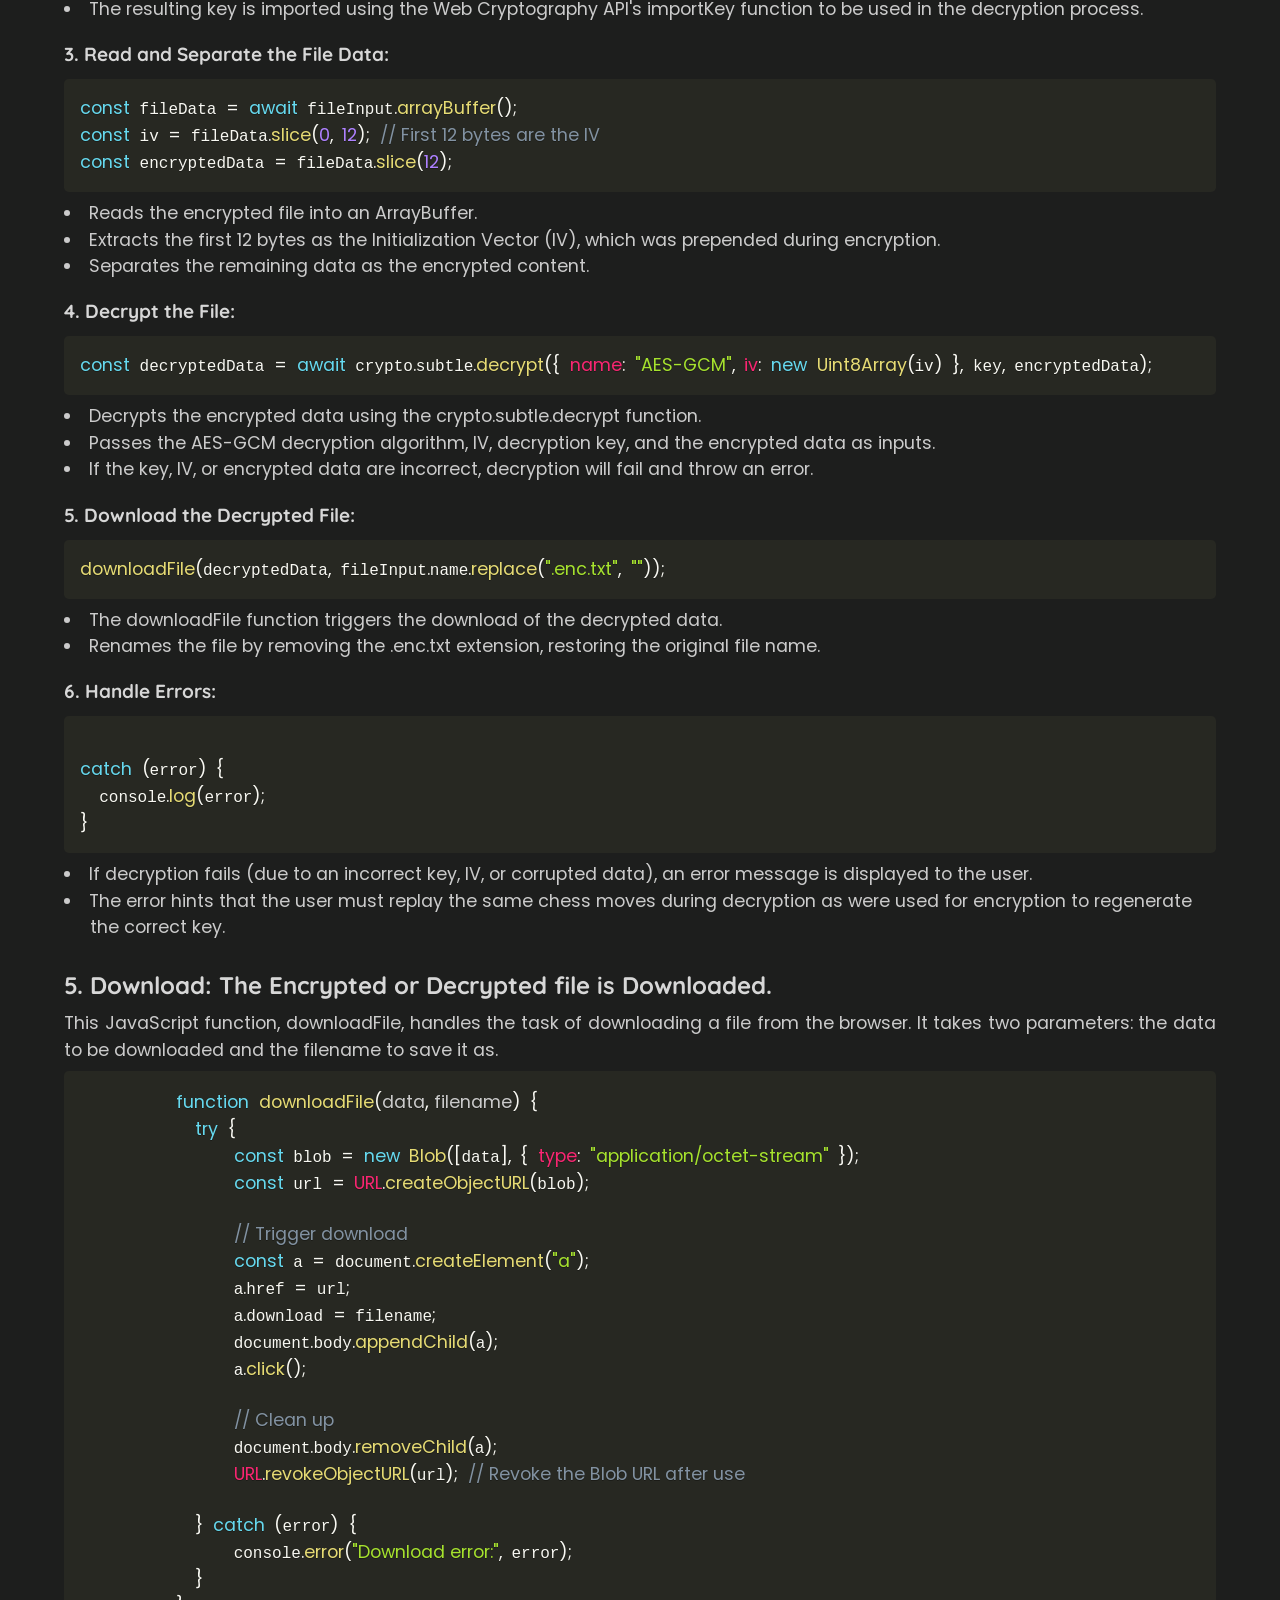
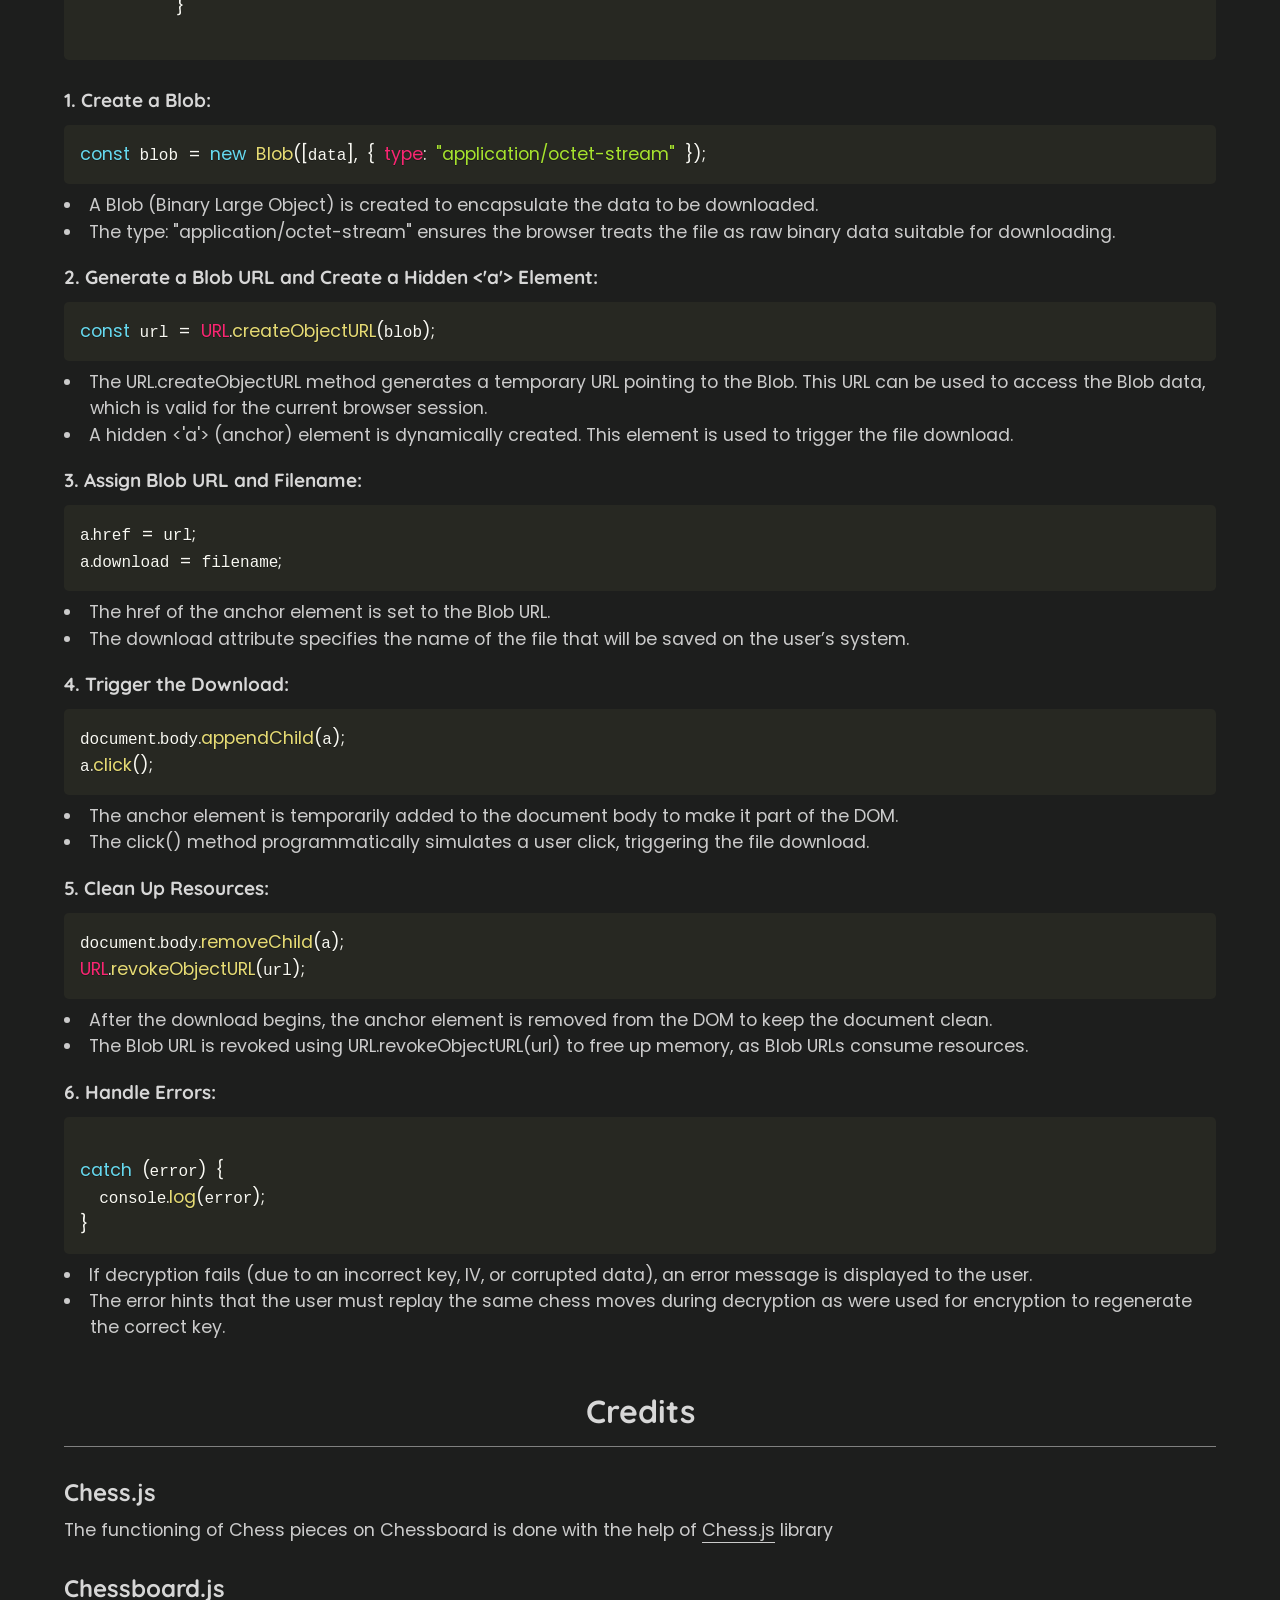
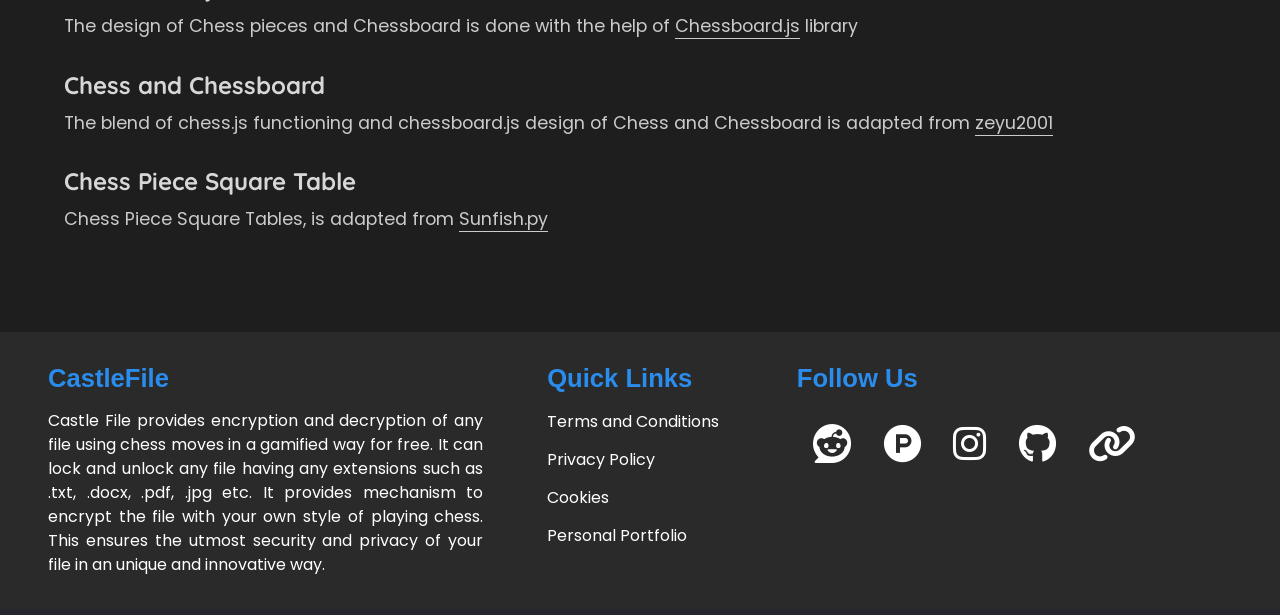
==== commit 54192b20: "Update about.html" ====
--- a/about.html
+++ b/about.html
@@ -69,7 +69,7 @@
           <a class="menu-name" href="#">CastleFile</a>
         </div>
         <li><a href="https://castlefile.netlify.app" class="menu-btn">CastleFile</a></li>
-        <li><a href="https:/castlepass.netlify.app" class="menu-btn">CastlePass</a></li>
+        <li><a href="https://castlepass.netlify.app" class="menu-btn">CastlePass</a></li>
         <li><a href="about" class="menu-btn">About</a></li>
         <li><a href="blog" class="menu-btn">Blog</a></li>
         <li><a href="#contact" class="menu-btn">Contact</a></li>
